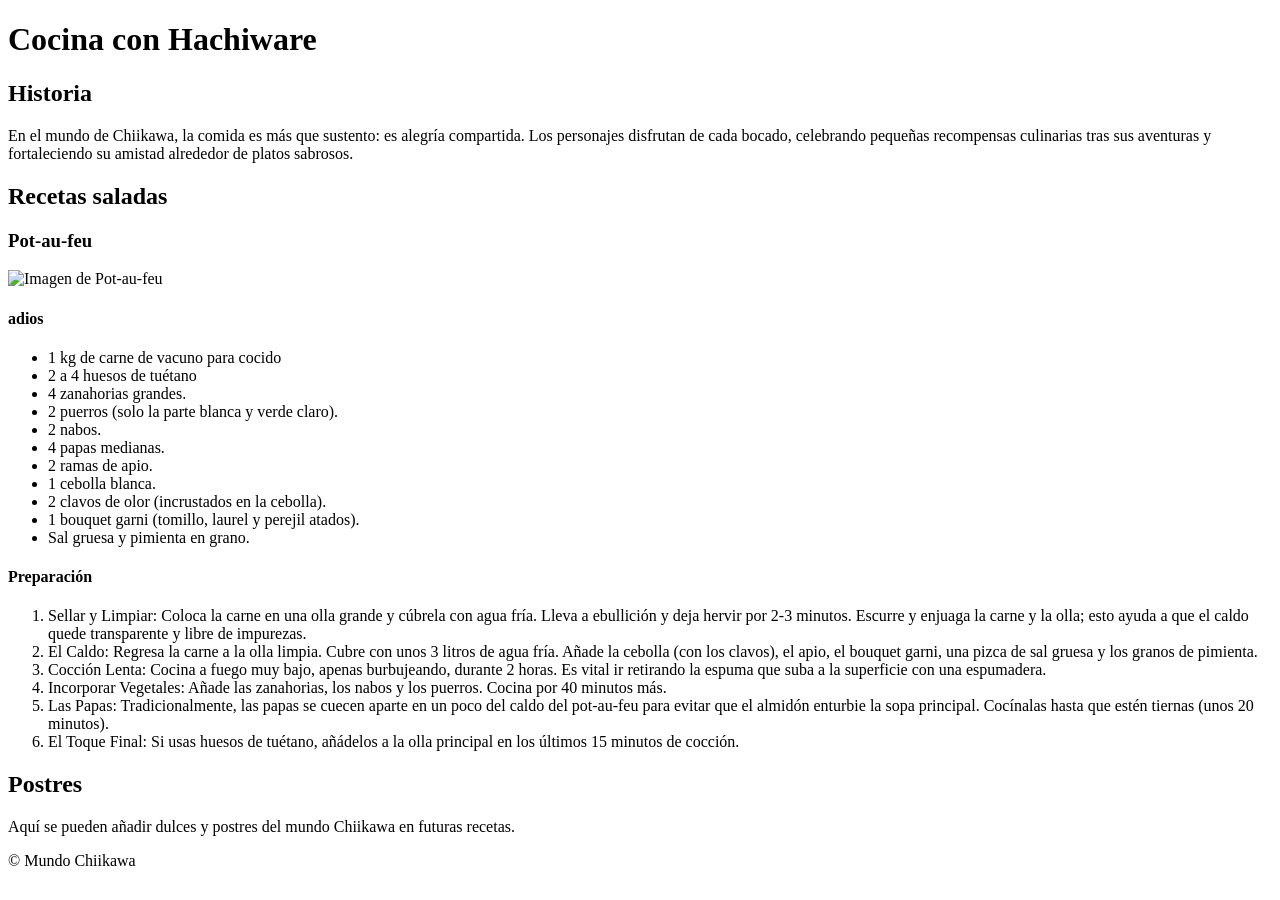
==== chiikawa.html @ c02bfe23 "actualizacion_titulo" ====
<!DOCTYPE html>
<html lang="es">
<head>
  <meta charset="utf-8">
  <meta name="viewport" content="width=device-width, initial-scale=1">
  <title>Mundo Chiikawa</title>
  <link rel="icon" type="image/png" href="02hachiware.webp">
</head>
<body>

  <header>
    <h1>Cocina con Hachiware</h1>
  </header>

  <main>
    <section aria-labelledby="introduccion">
      <h2 id="introduccion">Historia</h2>
      <p>En el mundo de Chiikawa, la comida es más que sustento: es alegría compartida. Los personajes disfrutan de cada bocado, celebrando pequeñas recompensas culinarias tras sus aventuras y fortaleciendo su amistad alrededor de platos sabrosos.</p>
    </section>

    <section aria-labelledby="recetas-saladas">
      <h2 id="recetas-saladas">Recetas saladas</h2>

      <article>
        <h3>Pot-au-feu</h3>
        <img src="placeholder-pot-au-feu.jpg" alt="Imagen de Pot-au-feu">
        <aside>
          <h4>adios</h4>
          <ul>
            <li>1 kg de carne de vacuno para cocido</li>
            <li>2 a 4 huesos de tuétano</li>
            <li>4 zanahorias grandes.</li>
            <li>2 puerros (solo la parte blanca y verde claro).</li>
            <li>2 nabos.</li>
            <li>4 papas medianas.</li>
            <li>2 ramas de apio.</li>
            <li>1 cebolla blanca.</li>
            <li>2 clavos de olor (incrustados en la cebolla).</li>
            <li>1 bouquet garni (tomillo, laurel y perejil atados).</li>
            <li>Sal gruesa y pimienta en grano.</li>
          </ul>

          <h4>Preparación</h4>
          <ol>
            <li>Sellar y Limpiar: Coloca la carne en una olla grande y cúbrela con agua fría. Lleva a ebullición y deja hervir por 2-3 minutos. Escurre y enjuaga la carne y la olla; esto ayuda a que el caldo quede transparente y libre de impurezas.</li>
            <li>El Caldo: Regresa la carne a la olla limpia. Cubre con unos 3 litros de agua fría. Añade la cebolla (con los clavos), el apio, el bouquet garni, una pizca de sal gruesa y los granos de pimienta.</li>
            <li>Cocción Lenta: Cocina a fuego muy bajo, apenas burbujeando, durante 2 horas. Es vital ir retirando la espuma que suba a la superficie con una espumadera.</li>
            <li>Incorporar Vegetales: Añade las zanahorias, los nabos y los puerros. Cocina por 40 minutos más.</li>
            <li>Las Papas: Tradicionalmente, las papas se cuecen aparte en un poco del caldo del pot-au-feu para evitar que el almidón enturbie la sopa principal. Cocínalas hasta que estén tiernas (unos 20 minutos).</li>
            <li>El Toque Final: Si usas huesos de tuétano, añádelos a la olla principal en los últimos 15 minutos de cocción.</li>
          </ol>
        </aside>
      </article>

    </section>

    <section aria-labelledby="postres">
      <h2 id="postres">Postres</h2>
      <p>Aquí se pueden añadir dulces y postres del mundo Chiikawa en futuras recetas.</p>
    </section>

  </main>

  <footer>
    <p>© Mundo Chiikawa</p>
  </footer>

</body>
</html>
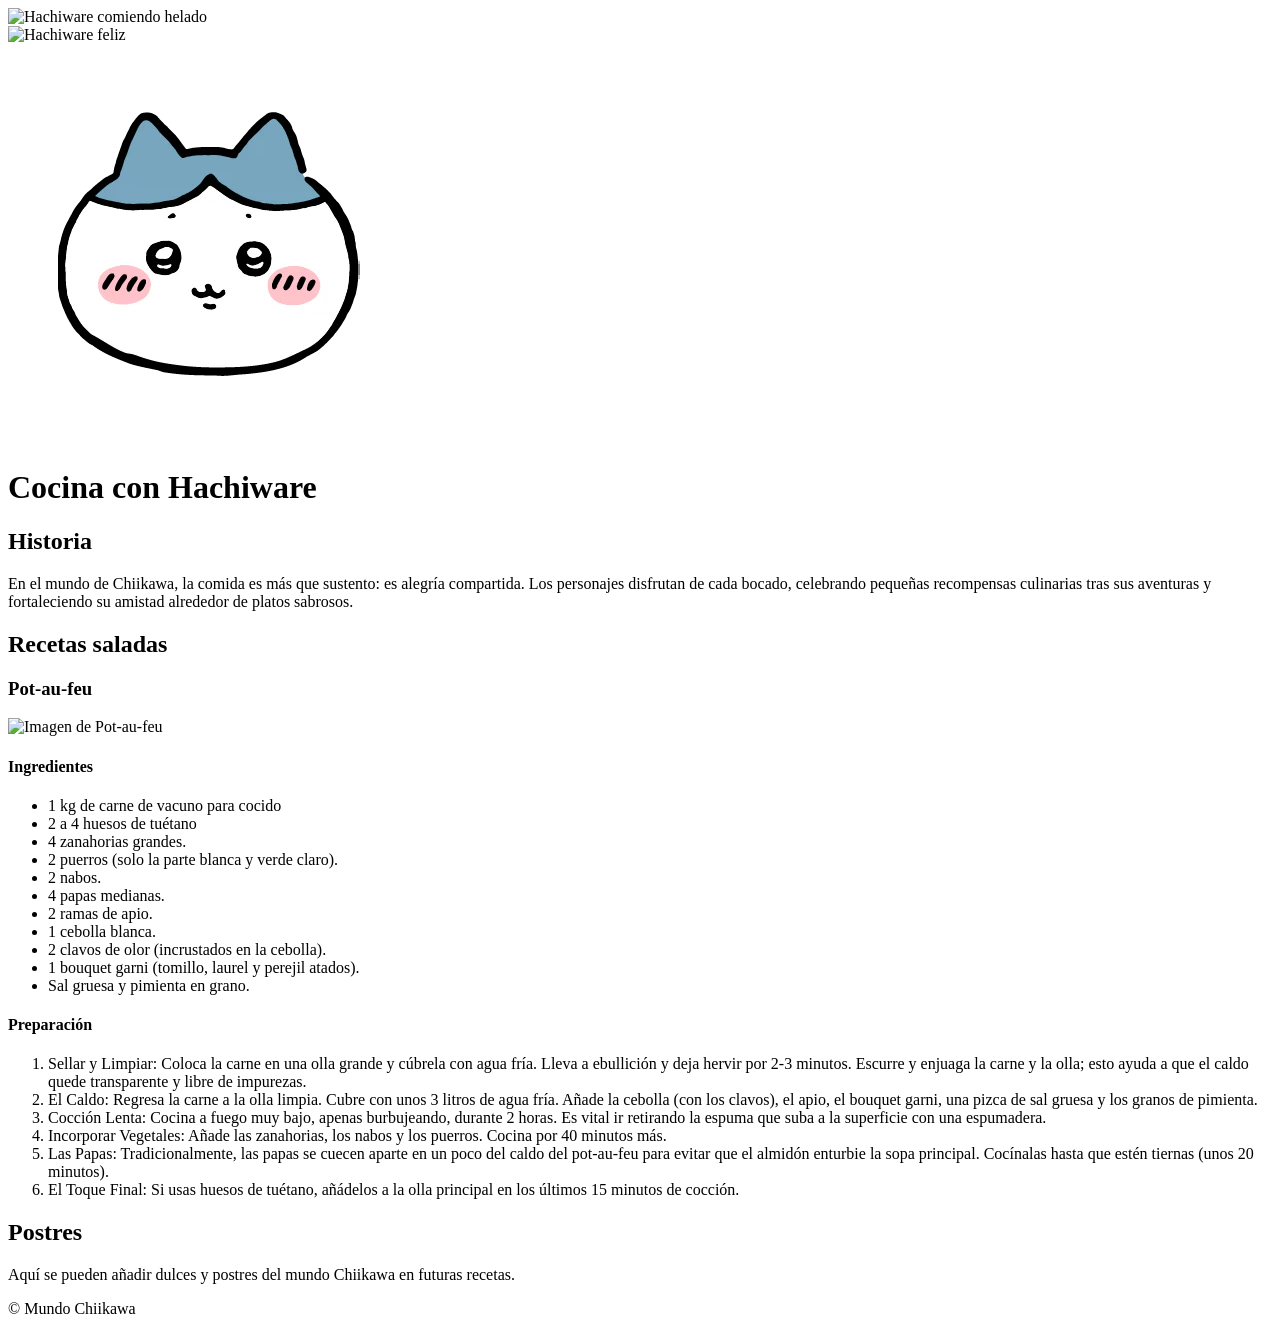
==== commit 15bdbd03: "diseño_01" ====
--- a/chiikawa.html
+++ b/chiikawa.html
@@ -7,7 +7,21 @@
   <link rel="icon" type="image/png" href="02hachiware.webp">
 </head>
 <body>
+  <div class="circulo-fondo circulo-1">
+    <img src="hachiware-helado.png" alt="Hachiware comiendo helado" class="hachiware-escondido">
+  </div>
+  
+  <div class="circulo-fondo circulo-2">
+    <img src="hachiware-feliz.png" alt="Hachiware feliz" class="hachiware-escondido">
+  </div>
+  
+  <div class="circulo-fondo circulo-3">
+    <img src="02hachiware.webp" alt="Hachiware normal" class="hachiware-escondido">
+  </div>
+  
+  <div class="circulo-fondo circulo-4"></div>
 
+  
   <header>
     <h1>Cocina con Hachiware</h1>
   </header>
@@ -25,7 +39,7 @@
         <h3>Pot-au-feu</h3>
         <img src="placeholder-pot-au-feu.jpg" alt="Imagen de Pot-au-feu">
         <aside>
-          <h4>adios</h4>
+          <h4>Ingredientes</h4>
           <ul>
             <li>1 kg de carne de vacuno para cocido</li>
             <li>2 a 4 huesos de tuétano</li>
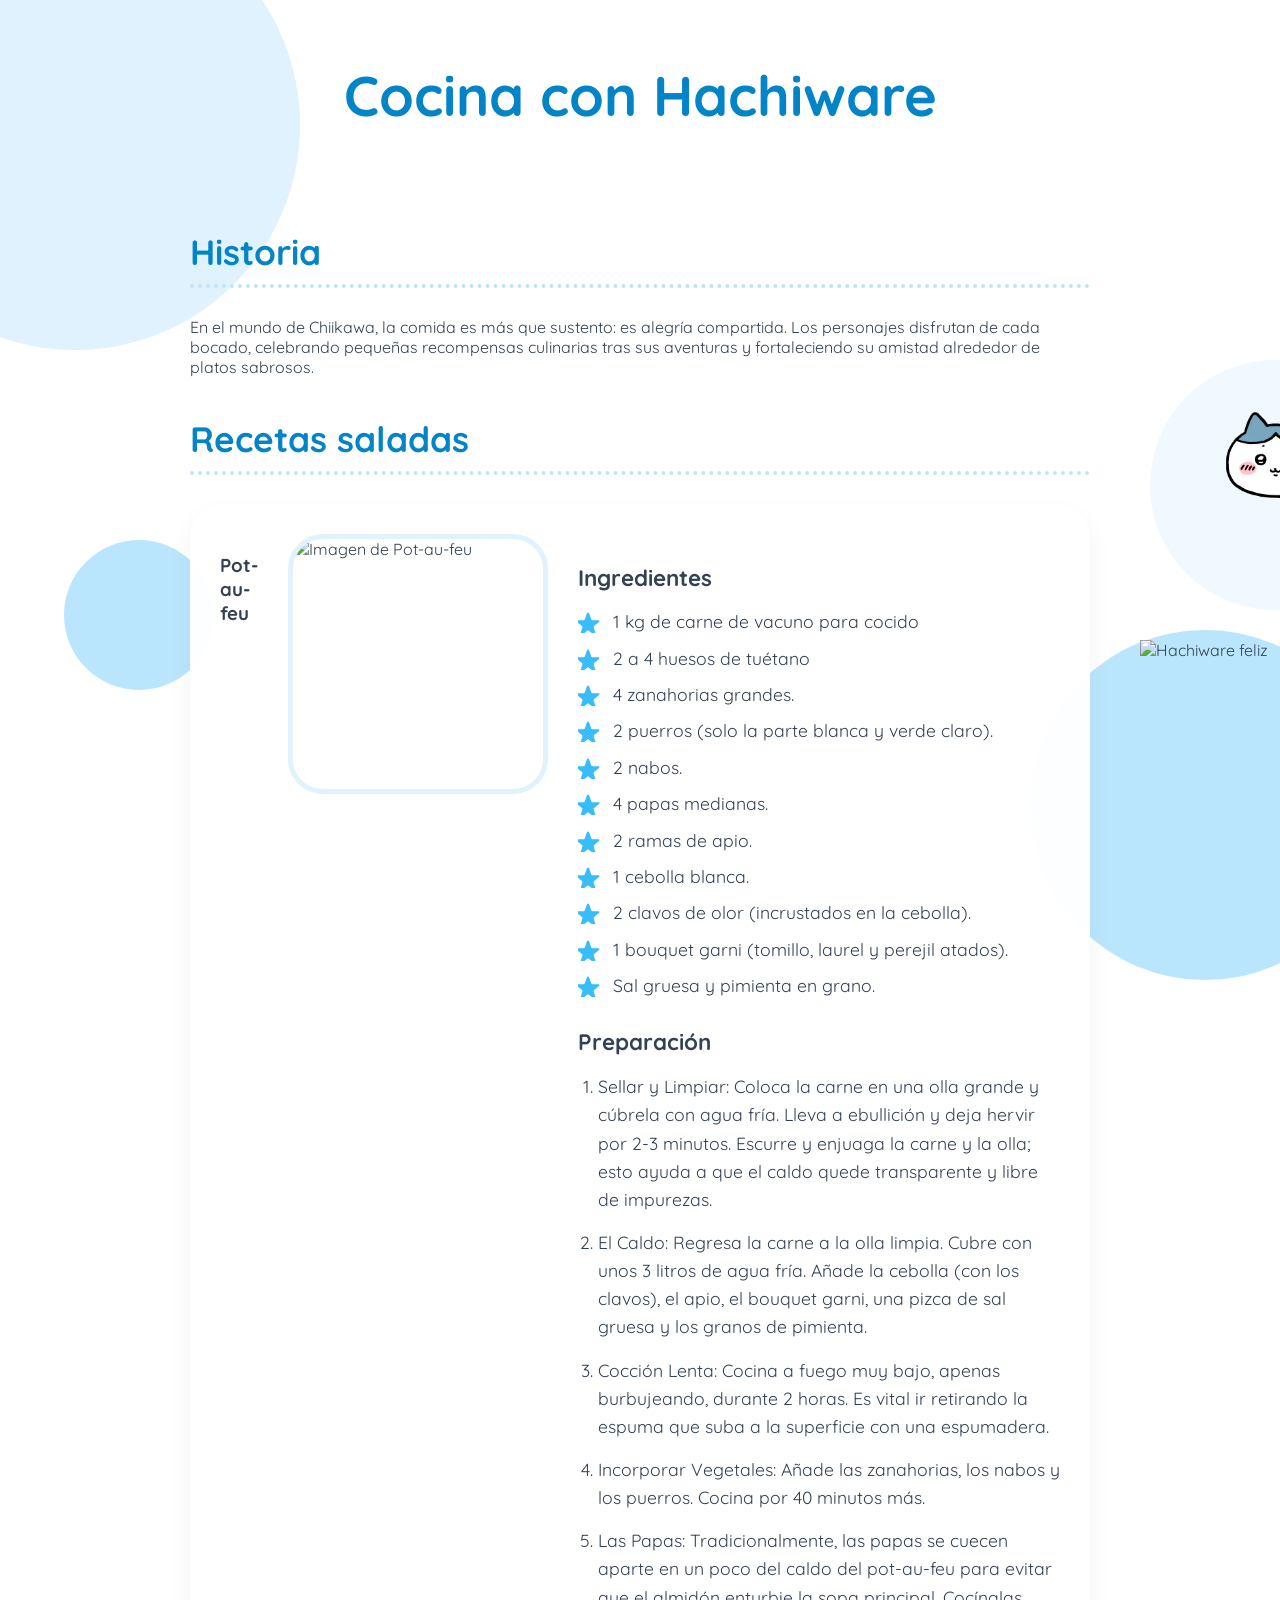
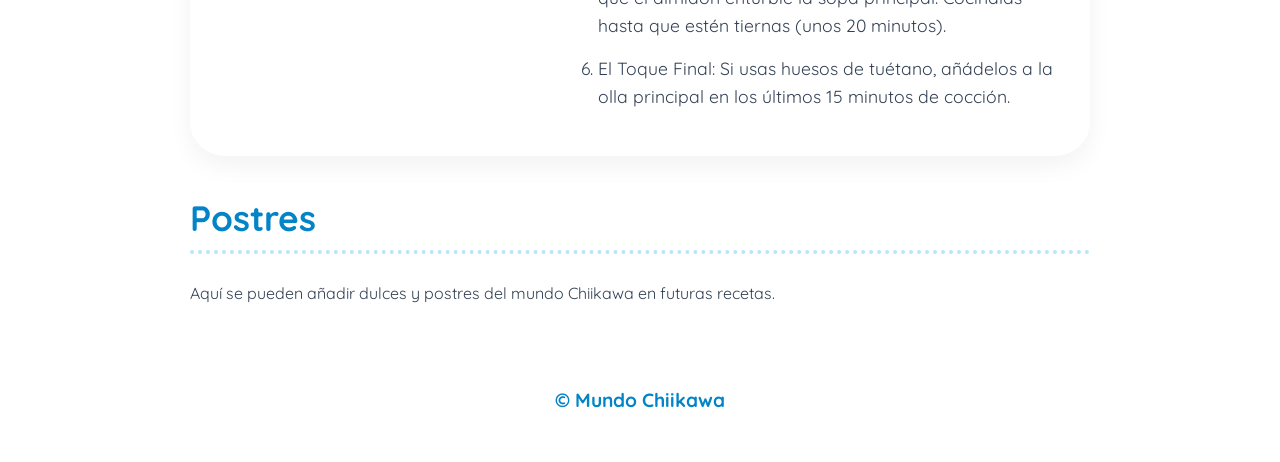
==== commit b06f2132: "ajuste_style_0" ====
--- a/chiikawa.html
+++ b/chiikawa.html
@@ -5,6 +5,8 @@
   <meta name="viewport" content="width=device-width, initial-scale=1">
   <title>Mundo Chiikawa</title>
   <link rel="icon" type="image/png" href="02hachiware.webp">
+  <link rel="stylesheet" href="style.css">
+
 </head>
 <body>
   <div class="circulo-fondo circulo-1">
--- a/style.css
+++ b/style.css
@@ -0,0 +1,211 @@
+/* =========================================
+   1. VARIABLES Y TIPOGRAFÍA TIERNA
+   ========================================= */
+/* Importamos Quicksand: una tipografía de bordes muy redondos y adorables */
+@import url('https://fonts.googleapis.com/css2?family=Quicksand:wght@500;700&display=swap');
+
+:root {
+  --fondo-blanco: #ffffff;
+  --celeste-muy-claro: #F0F9FF;
+  --celeste-claro: #E0F2FE;
+  --celeste-medio: #BAE6FD;
+  --azul-texto: #0284C7;
+  --texto-oscuro: #334155;
+}
+
+body {
+  font-family: 'Quicksand', sans-serif;
+  background-color: var(--fondo-blanco);
+  color: var(--texto-oscuro);
+  margin: 0;
+  padding: 0;
+  overflow-x: hidden;
+  position: relative;
+}
+
+/* =========================================
+   2. CÍRCULOS DE FONDO
+   ========================================= */
+.circulo-fondo {
+  position: fixed;
+  border-radius: 50%;
+  z-index: -1;
+}
+
+/* 4 Círculos de diferentes tamaños */
+.circulo-1 {
+  width: 450px;
+  height: 450px;
+  background-color: var(--celeste-claro);
+  top: -100px;
+  left: -150px;
+}
+
+.circulo-2 {
+  width: 350px;
+  height: 350px;
+  background-color: var(--celeste-medio);
+  bottom: -80px;
+  right: -100px;
+}
+
+.circulo-3 {
+  width: 250px;
+  height: 250px;
+  background-color: var(--celeste-muy-claro);
+  top: 40%;
+  right: -120px;
+}
+
+.circulo-4 {
+  width: 150px;
+  height: 150px;
+  background-color: var(--celeste-medio);
+  top: 60%;
+  left: 5%;
+}
+
+/* =========================================
+   3. ANIMACIÓN DE HACHIWARE
+   ========================================= */
+.hachiware-escondido {
+  position: absolute;
+  width: 130px;
+  top: 30px; /* Escondido dentro del círculo */
+  left: 50%;
+  transform: translateX(-50%);
+  transition: transform 0.4s cubic-bezier(0.175, 0.885, 0.32, 1.275);
+}
+
+/* Al pasar el mouse, Hachiware se asoma hacia arriba y se balancea un poco */
+.circulo-fondo:hover .hachiware-escondido {
+  transform: translate(-50%, -70px) rotate(8deg);
+}
+
+/* Ajuste específico para que el Hachiware del círculo inferior derecho se asome correctamente */
+.circulo-2 .hachiware-escondido {
+  top: 10px;
+}
+.circulo-2:hover .hachiware-escondido {
+  transform: translate(-60%, -50px) rotate(-10deg);
+}
+
+/* =========================================
+   4. ESTRUCTURA PRINCIPAL
+   ========================================= */
+main, header, footer {
+  max-width: 900px;
+  margin: 0 auto;
+  padding: 20px;
+  position: relative;
+  z-index: 1; /* Para que el texto quede por encima de los círculos */
+}
+
+header h1 {
+  text-align: center;
+  font-size: 3.5rem;
+  color: var(--azul-texto);
+  margin-bottom: 20px;
+  margin-top: 40px;
+}
+
+h2 {
+  color: var(--azul-texto);
+  font-size: 2.2rem;
+  border-bottom: 4px dotted var(--celeste-medio);
+  padding-bottom: 10px;
+  margin-top: 40px;
+}
+
+/* =========================================
+   5. DISEÑO DE RECETAS (FLEXBOX)
+   ========================================= */
+article {
+  display: flex;
+  flex-direction: row; /* Imagen a la izquierda por defecto */
+  gap: 30px;
+  background-color: rgba(255, 255, 255, 0.95);
+  padding: 30px;
+  border-radius: 35px; /* Bordes muy redondeados */
+  box-shadow: 0 10px 25px rgba(0, 0, 0, 0.05);
+  margin-bottom: 40px;
+  align-items: flex-start; /* Mantiene la imagen en la parte superior */
+}
+
+/* Para alternar la posición de la imagen de forma automática (izquierda/derecha) */
+article:nth-of-type(even) {
+  flex-direction: row-reverse; /* Imagen a la derecha en recetas pares */
+}
+
+/* Imagen cuadrada y con bordes redondeados */
+article img {
+  width: 250px;
+  height: 250px;
+  object-fit: cover;
+  border-radius: 35px;
+  flex-shrink: 0;
+  border: 5px solid var(--celeste-claro);
+}
+
+aside {
+  flex-grow: 1;
+}
+
+aside h3 {
+  font-size: 1.8rem;
+  color: var(--azul-texto);
+  margin-top: 0;
+}
+
+aside h4 {
+  font-size: 1.4rem;
+  color: var(--texto-oscuro);
+  margin-bottom: 15px;
+}
+
+/* =========================================
+   6. LISTAS Y ESTRELLA DE PUNTAS REDONDAS
+   ========================================= */
+ul {
+  list-style: none;
+  padding-left: 0;
+}
+
+ul li {
+  position: relative;
+  padding-left: 35px;
+  margin-bottom: 10px;
+  font-size: 1.1rem;
+  line-height: 1.5;
+}
+
+/* Creación de la estrella de puntas redondas utilizando un vector (SVG) */
+ul li::before {
+  content: "";
+  position: absolute;
+  left: 0;
+  top: 3px;
+  width: 22px;
+  height: 22px;
+  background-image: url("data:image/svg+xml,%3Csvg xmlns='http://www.w3.org/2000/svg' viewBox='0 0 24 24' fill='%2338BDF8'%3E%3Cpath d='M12 2.3l2.4 6.7c.2.6.7 1 1.3 1h6.6c1.1 0 1.5 1.4.6 2.1l-5.3 4.2c-.5.4-.7 1-.5 1.6l2 6.5c.3 1.1-1 2-1.9 1.4l-5.4-4.3c-.5-.4-1.2-.4-1.7 0l-5.4 4.3c-.9.6-2.2-.3-1.9-1.4l2-6.5c.2-.6 0-1.2-.5-1.6l-5.3-4.2c-.9-.7-.5-2.1.6-2.1h6.6c.6 0 1.1-.4 1.3-1l2.4-6.7c.3-1 1.7-1 2 0z'/%3E%3C/svg%3E");
+  background-size: contain;
+  background-repeat: no-repeat;
+}
+
+ol {
+  padding-left: 20px;
+}
+
+ol li {
+  margin-bottom: 15px;
+  font-size: 1.1rem;
+  line-height: 1.6;
+}
+
+footer {
+  text-align: center;
+  padding: 30px;
+  color: var(--azul-texto);
+  font-weight: bold;
+  font-size: 1.2rem;
+}
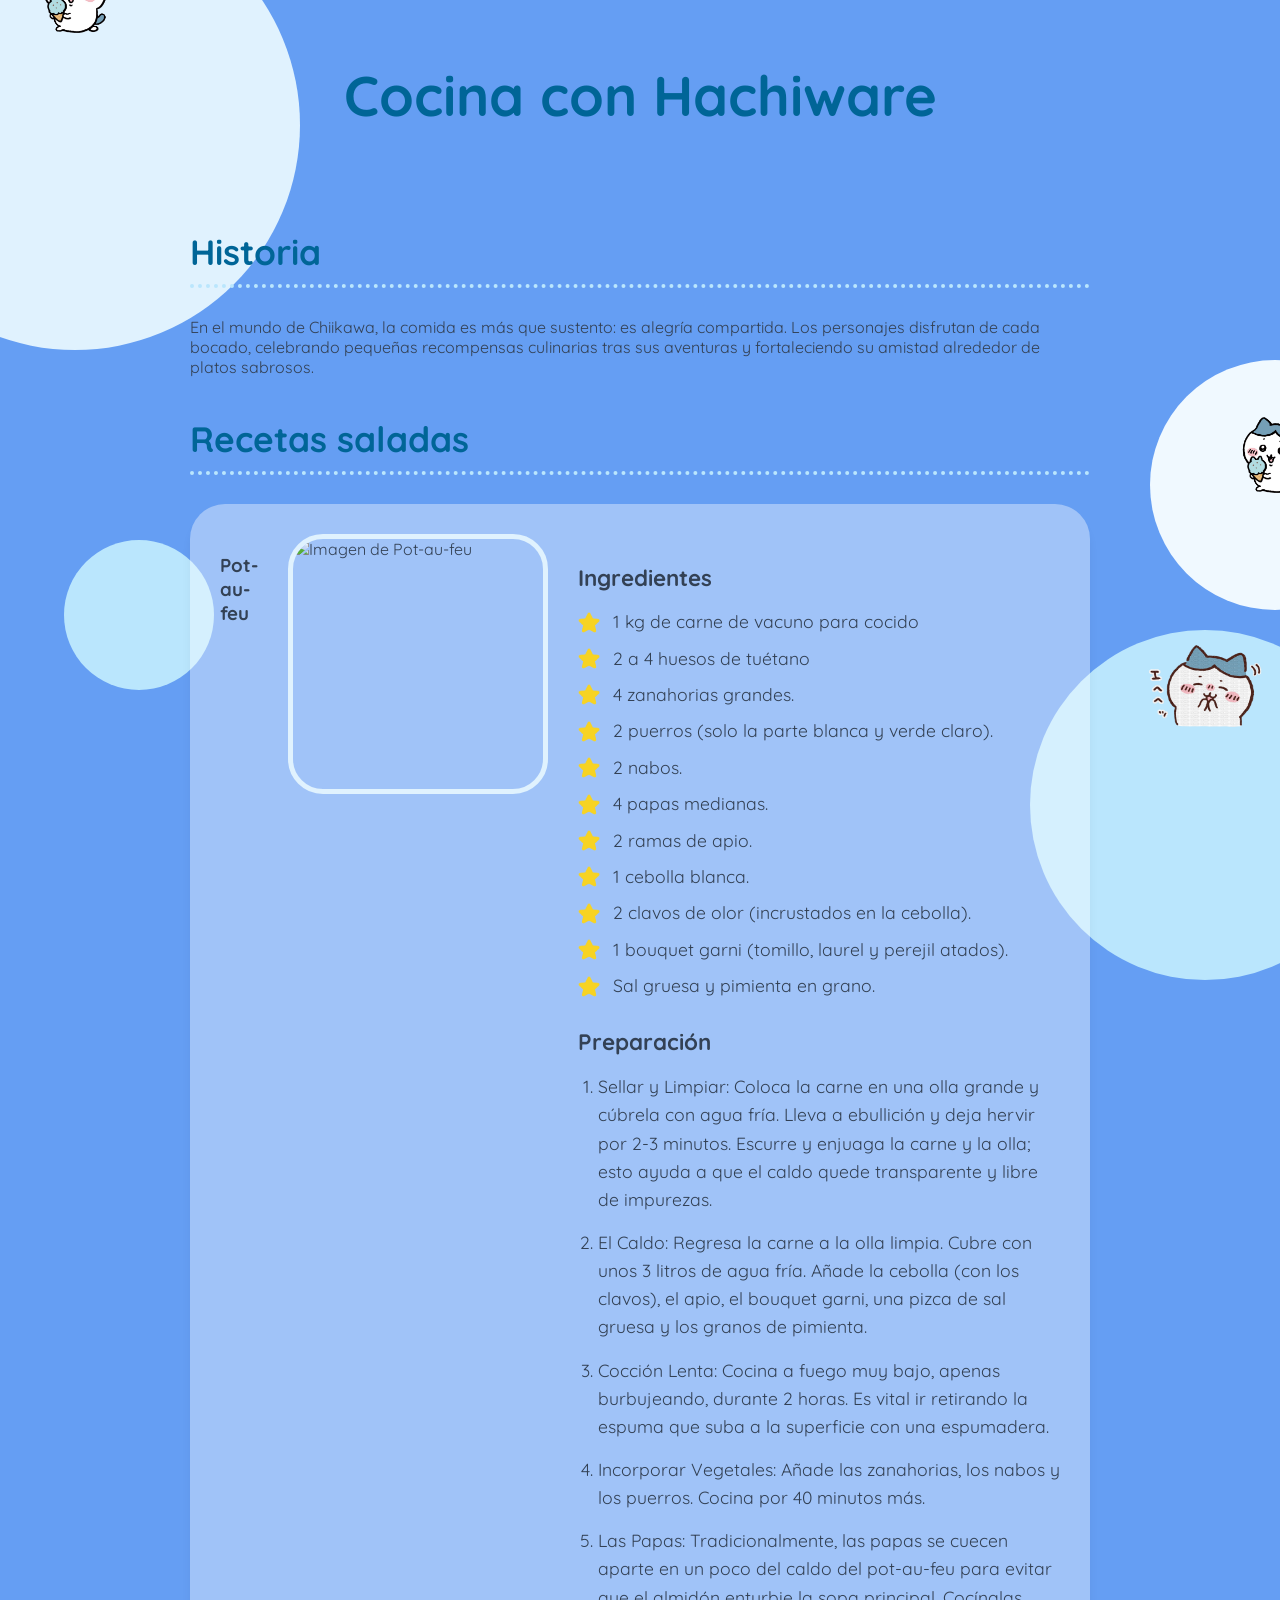
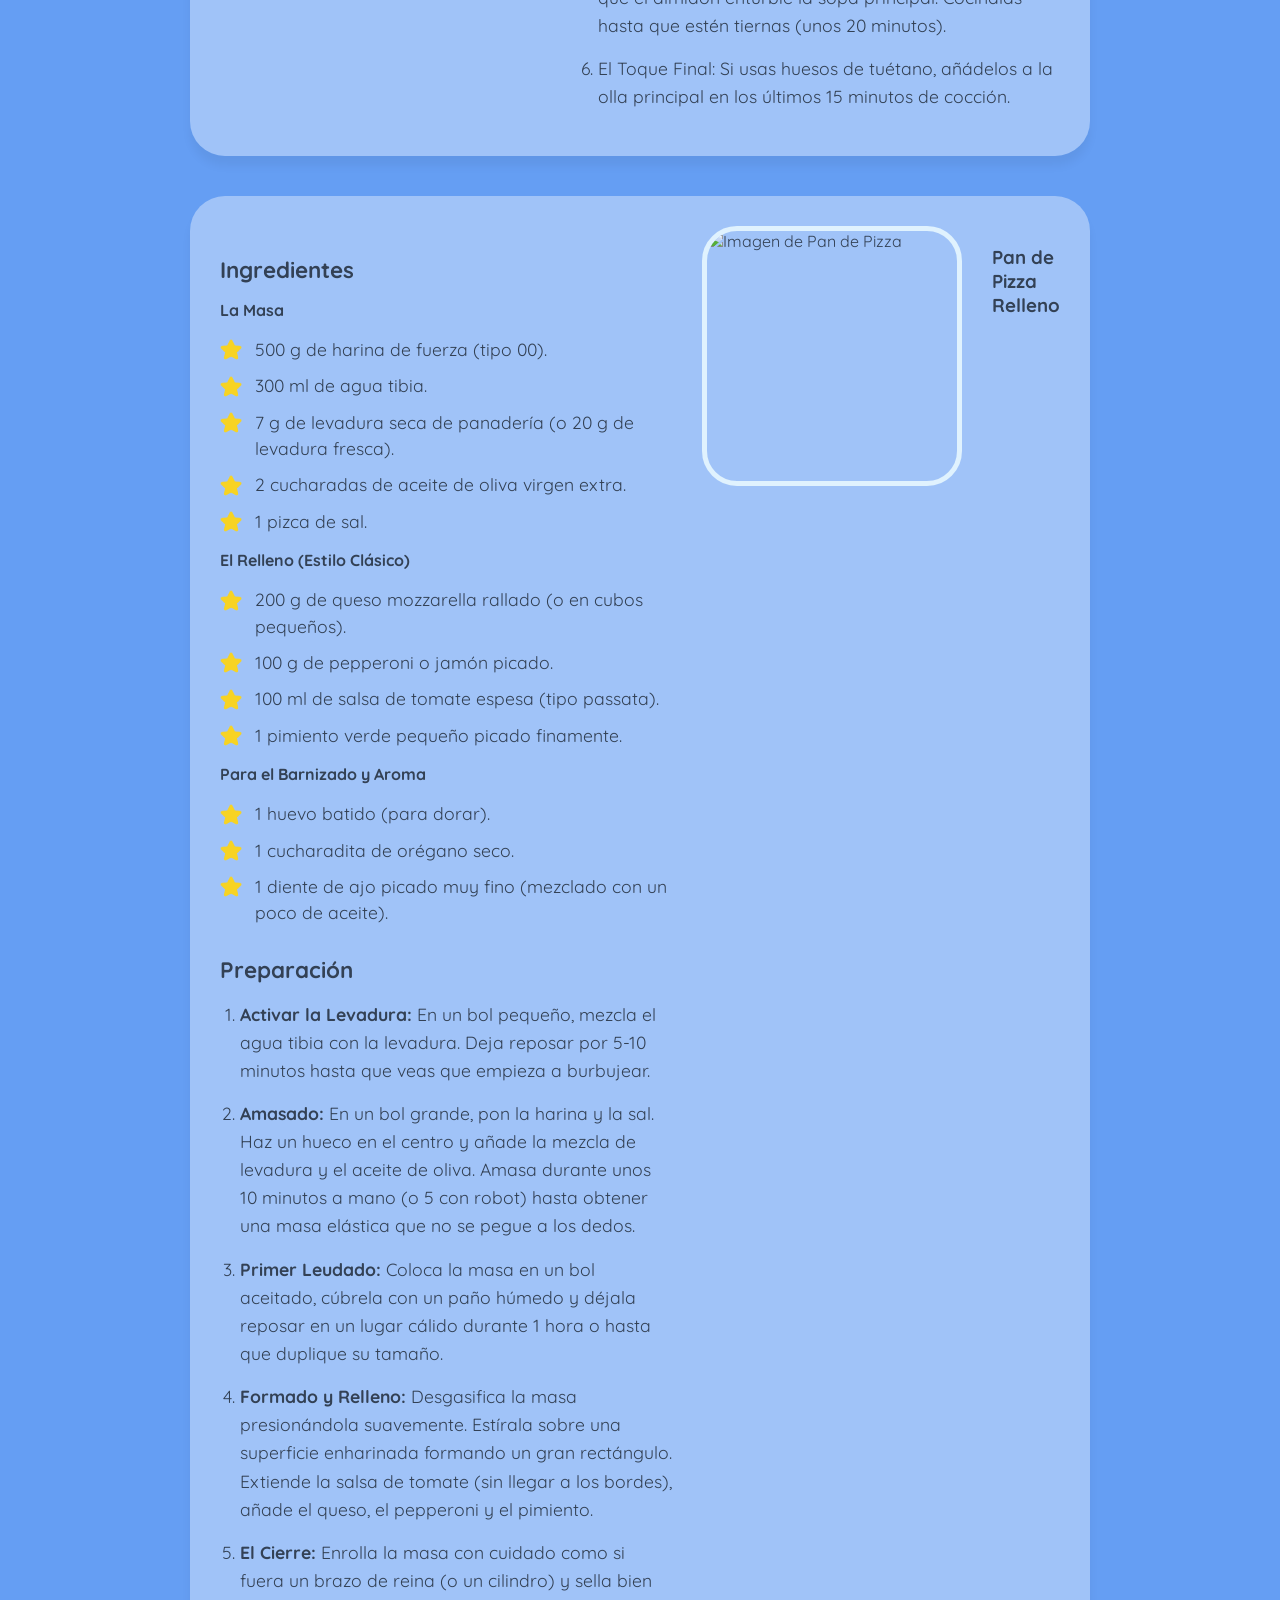
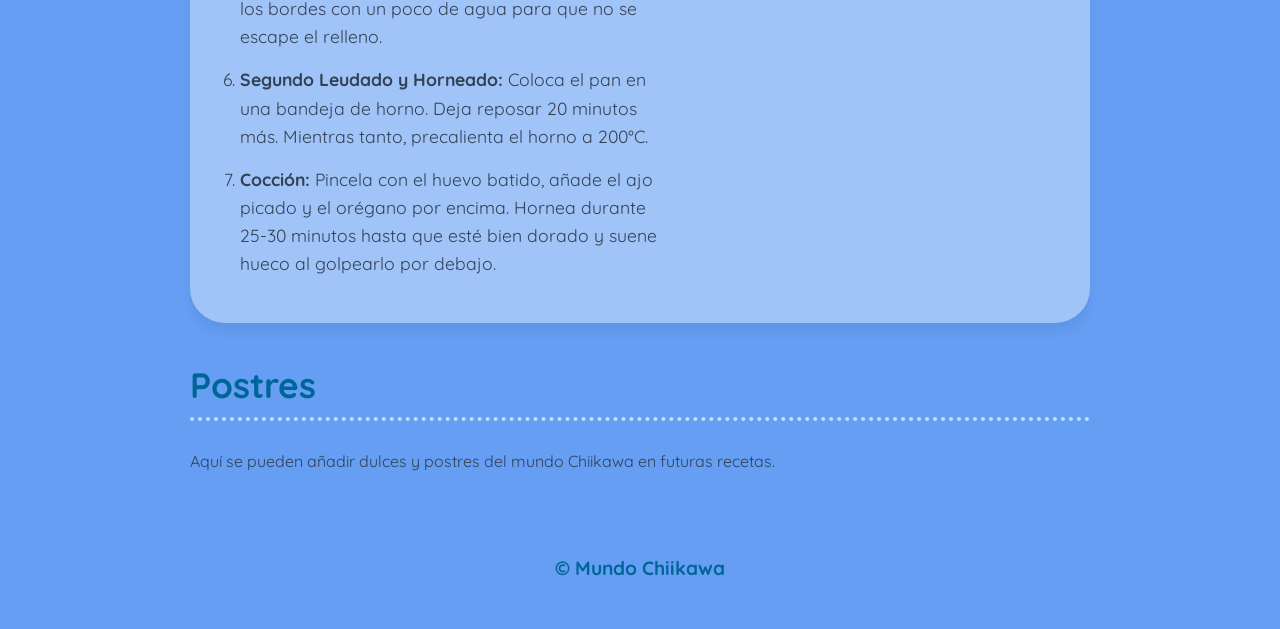
==== commit 0f9dc8ba: "actualizacion_01" ====
--- a/chiikawa.html
+++ b/chiikawa.html
@@ -10,15 +10,15 @@
 </head>
 <body>
   <div class="circulo-fondo circulo-1">
-    <img src="hachiware-helado.png" alt="Hachiware comiendo helado" class="hachiware-escondido">
+    <img src="images/hachiwarehelado.png" alt="Hachiware comiendo helado" class="hachiware-escondido">
   </div>
   
   <div class="circulo-fondo circulo-2">
-    <img src="hachiware-feliz.png" alt="Hachiware feliz" class="hachiware-escondido">
+    <img src="images/hachiwarefeliz.png" alt="Hachiware feliz" class="hachiware-escondido">
   </div>
   
   <div class="circulo-fondo circulo-3">
-    <img src="02hachiware.webp" alt="Hachiware normal" class="hachiware-escondido">
+    <img src="images/hachiwarehelado.png" alt="Hachiware normal" class="hachiware-escondido">
   </div>
   
   <div class="circulo-fondo circulo-4"></div>
@@ -39,7 +39,7 @@
 
       <article>
         <h3>Pot-au-feu</h3>
-        <img src="placeholder-pot-au-feu.jpg" alt="Imagen de Pot-au-feu">
+        <img src="images/cocinando.png" alt="Imagen de Pot-au-feu">
         <aside>
           <h4>Ingredientes</h4>
           <ul>
@@ -68,6 +68,50 @@
         </aside>
       </article>
 
+      <!------------------------------------------------------------------------------------------------------------------>
+      <article>
+        <h3>Pan de Pizza Relleno</h3>
+        <img src="images/pan.png" alt="Imagen de Pan de Pizza">
+        <aside>
+          <h4>Ingredientes</h4>
+          
+          <p><strong>La Masa</strong></p>
+          <ul>
+            <li>500 g de harina de fuerza (tipo 00).</li>
+            <li>300 ml de agua tibia.</li>
+            <li>7 g de levadura seca de panadería (o 20 g de levadura fresca).</li>
+            <li>2 cucharadas de aceite de oliva virgen extra.</li>
+            <li>1 pizca de sal.</li>
+          </ul>
+
+          <p><strong>El Relleno (Estilo Clásico)</strong></p>
+          <ul>
+            <li>200 g de queso mozzarella rallado (o en cubos pequeños).</li>
+            <li>100 g de pepperoni o jamón picado.</li>
+            <li>100 ml de salsa de tomate espesa (tipo passata).</li>
+            <li>1 pimiento verde pequeño picado finamente.</li>
+          </ul>
+
+          <p><strong>Para el Barnizado y Aroma</strong></p>
+          <ul>
+            <li>1 huevo batido (para dorar).</li>
+            <li>1 cucharadita de orégano seco.</li>
+            <li>1 diente de ajo picado muy fino (mezclado con un poco de aceite).</li>
+          </ul>
+
+          <h4>Preparación</h4>
+          <ol>
+            <li><strong>Activar la Levadura:</strong> En un bol pequeño, mezcla el agua tibia con la levadura. Deja reposar por 5-10 minutos hasta que veas que empieza a burbujear.</li>
+            <li><strong>Amasado:</strong> En un bol grande, pon la harina y la sal. Haz un hueco en el centro y añade la mezcla de levadura y el aceite de oliva. Amasa durante unos 10 minutos a mano (o 5 con robot) hasta obtener una masa elástica que no se pegue a los dedos.</li>
+            <li><strong>Primer Leudado:</strong> Coloca la masa en un bol aceitado, cúbrela con un paño húmedo y déjala reposar en un lugar cálido durante 1 hora o hasta que duplique su tamaño.</li>
+            <li><strong>Formado y Relleno:</strong> Desgasifica la masa presionándola suavemente. Estírala sobre una superficie enharinada formando un gran rectángulo. Extiende la salsa de tomate (sin llegar a los bordes), añade el queso, el pepperoni y el pimiento.</li>
+            <li><strong>El Cierre:</strong> Enrolla la masa con cuidado como si fuera un brazo de reina (o un cilindro) y sella bien los bordes con un poco de agua para que no se escape el relleno.</li>
+            <li><strong>Segundo Leudado y Horneado:</strong> Coloca el pan en una bandeja de horno. Deja reposar 20 minutos más. Mientras tanto, precalienta el horno a 200°C.</li>
+            <li><strong>Cocción:</strong> Pincela con el huevo batido, añade el ajo picado y el orégano por encima. Hornea durante 25-30 minutos hasta que esté bien dorado y suene hueco al golpearlo por debajo.</li>
+          </ol>
+        </aside>
+      </article>
+
     </section>
 
     <section aria-labelledby="postres">
--- a/style.css
+++ b/style.css
@@ -1,21 +1,18 @@
-/* =========================================
-   1. VARIABLES Y TIPOGRAFÍA TIERNA
-   ========================================= */
-/* Importamos Quicksand: una tipografía de bordes muy redondos y adorables */
+
 @import url('https://fonts.googleapis.com/css2?family=Quicksand:wght@500;700&display=swap');
 
 :root {
-  --fondo-blanco: #ffffff;
+  --fondo-azul: #659ef3;
   --celeste-muy-claro: #F0F9FF;
   --celeste-claro: #E0F2FE;
   --celeste-medio: #BAE6FD;
-  --azul-texto: #0284C7;
+  --azul-texto: #006597;
   --texto-oscuro: #334155;
 }
 
 body {
   font-family: 'Quicksand', sans-serif;
-  background-color: var(--fondo-blanco);
+  background-color: var(--fondo-azul);
   color: var(--texto-oscuro);
   margin: 0;
   padding: 0;
@@ -23,16 +20,14 @@
   position: relative;
 }
 
-/* =========================================
-   2. CÍRCULOS DE FONDO
-   ========================================= */
+
 .circulo-fondo {
   position: fixed;
   border-radius: 50%;
   z-index: -1;
 }
 
-/* 4 Círculos de diferentes tamaños */
+
 .circulo-1 {
   width: 450px;
   height: 450px;
@@ -124,10 +119,10 @@
   display: flex;
   flex-direction: row; /* Imagen a la izquierda por defecto */
   gap: 30px;
-  background-color: rgba(255, 255, 255, 0.95);
+  background-color: rgba(255, 255, 255, 0.39);
   padding: 30px;
   border-radius: 35px; /* Bordes muy redondeados */
-  box-shadow: 0 10px 25px rgba(0, 0, 0, 0.05);
+  box-shadow: 0 10px 10px rgba(0, 0, 0, 0.05);
   margin-bottom: 40px;
   align-items: flex-start; /* Mantiene la imagen en la parte superior */
 }
@@ -179,17 +174,18 @@
   line-height: 1.5;
 }
 
-/* Creación de la estrella de puntas redondas utilizando un vector (SVG) */
+/* Creación de viñeta con tu propia imagen */
 ul li::before {
   content: "";
   position: absolute;
   left: 0;
-  top: 3px;
-  width: 22px;
-  height: 22px;
-  background-image: url("data:image/svg+xml,%3Csvg xmlns='http://www.w3.org/2000/svg' viewBox='0 0 24 24' fill='%2338BDF8'%3E%3Cpath d='M12 2.3l2.4 6.7c.2.6.7 1 1.3 1h6.6c1.1 0 1.5 1.4.6 2.1l-5.3 4.2c-.5.4-.7 1-.5 1.6l2 6.5c.3 1.1-1 2-1.9 1.4l-5.4-4.3c-.5-.4-1.2-.4-1.7 0l-5.4 4.3c-.9.6-2.2-.3-1.9-1.4l2-6.5c.2-.6 0-1.2-.5-1.6l-5.3-4.2c-.9-.7-.5-2.1.6-2.1h6.6c.6 0 1.1-.4 1.3-1l2.4-6.7c.3-1 1.7-1 2 0z'/%3E%3C/svg%3E");
+  top: 3px; /* Puedes cambiar este número si la imagen queda muy arriba o abajo del texto */
+  width: 22px; /* Ancho de tu viñeta */
+  height: 22px; /* Alto de tu viñeta */
+  background-image: url("images/estrella.png"); /* ¡Aquí pones el nombre de tu imagen! */
   background-size: contain;
   background-repeat: no-repeat;
+  background-position: center; /* Asegura que la imagen quede centrada */
 }
 
 ol {
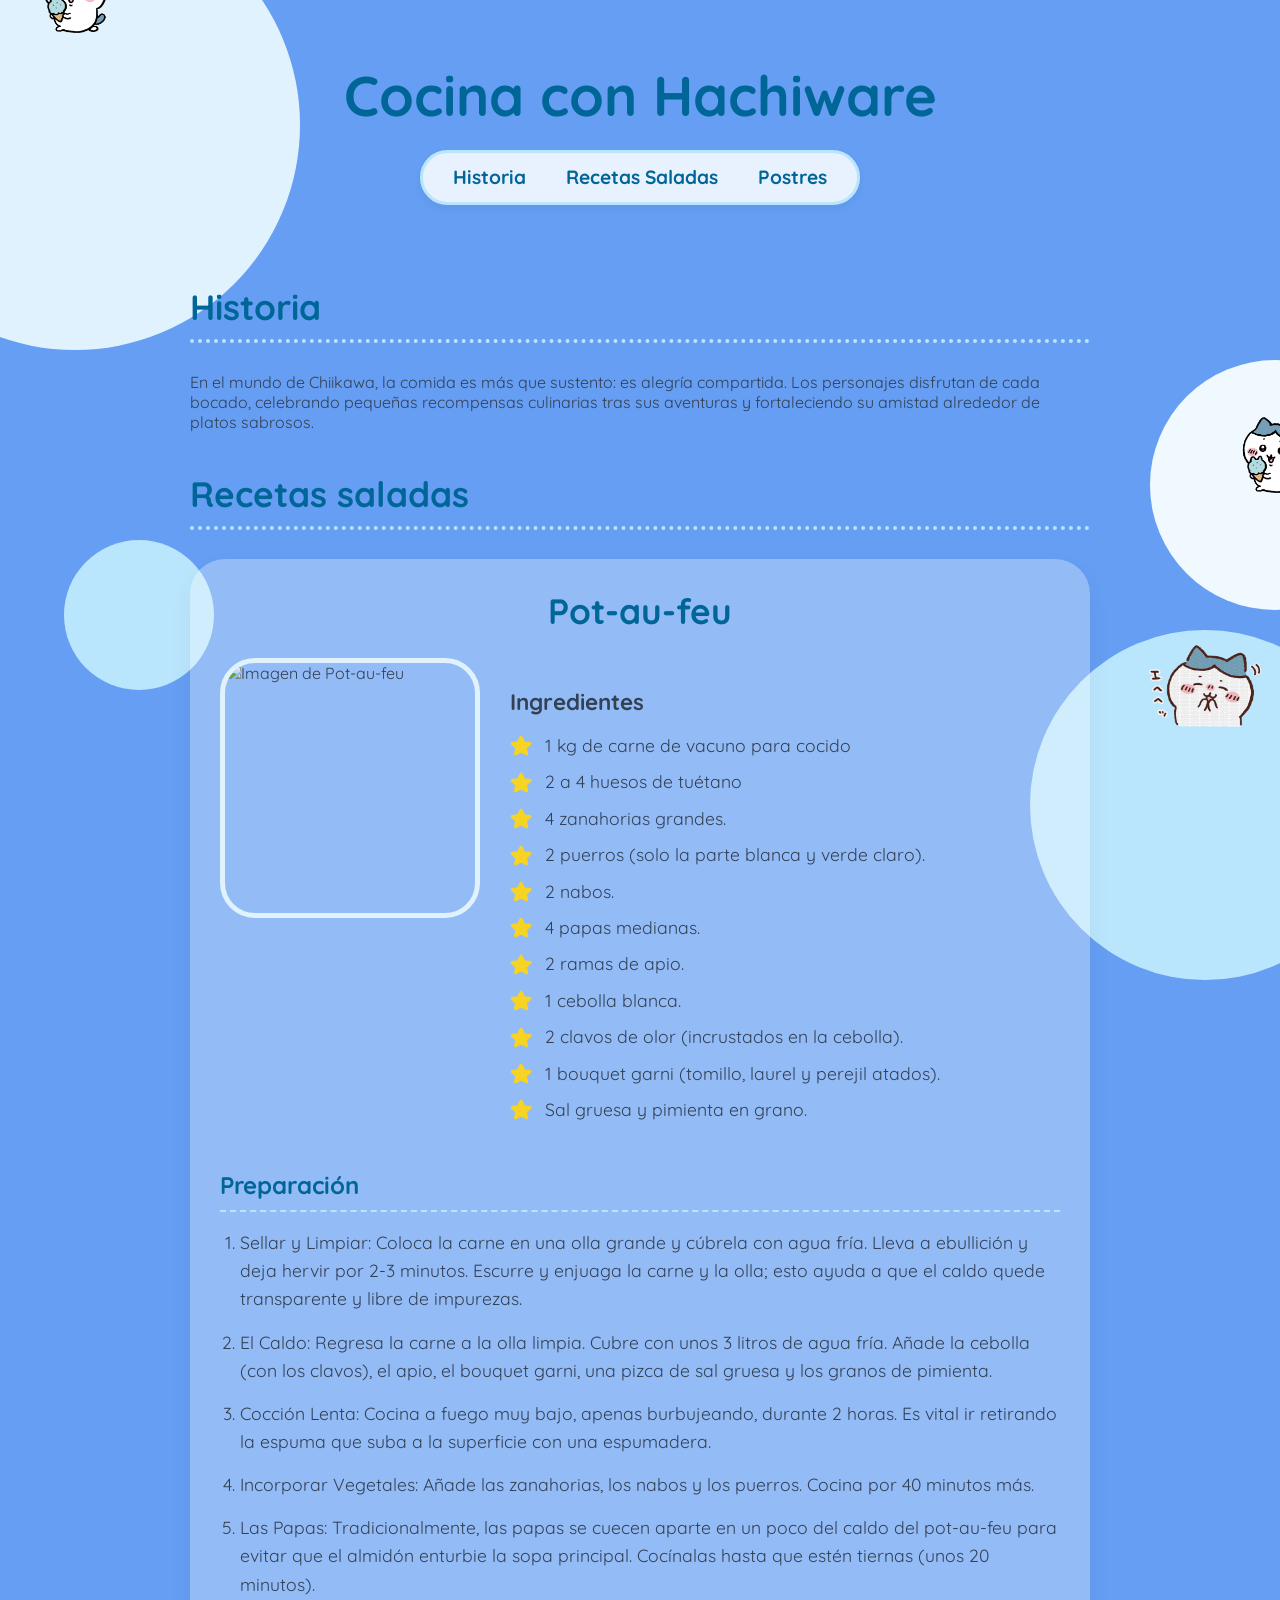
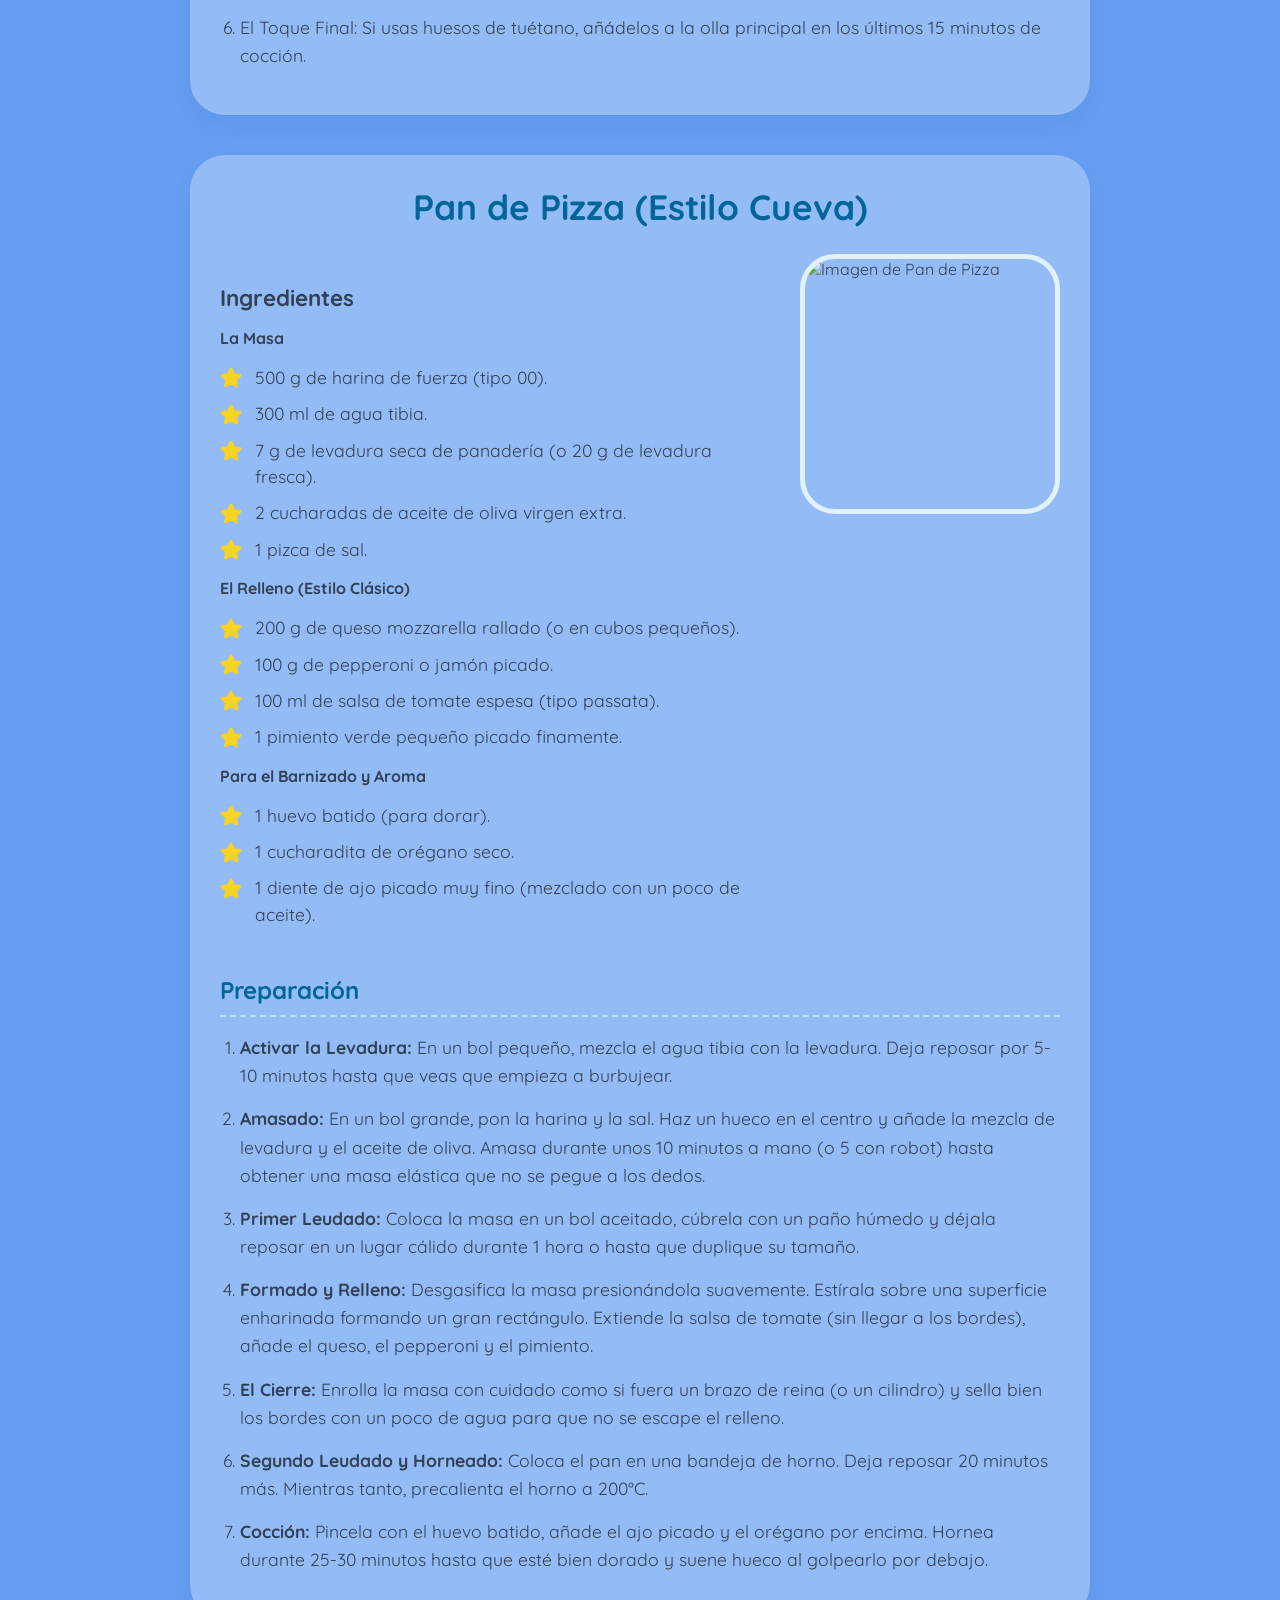
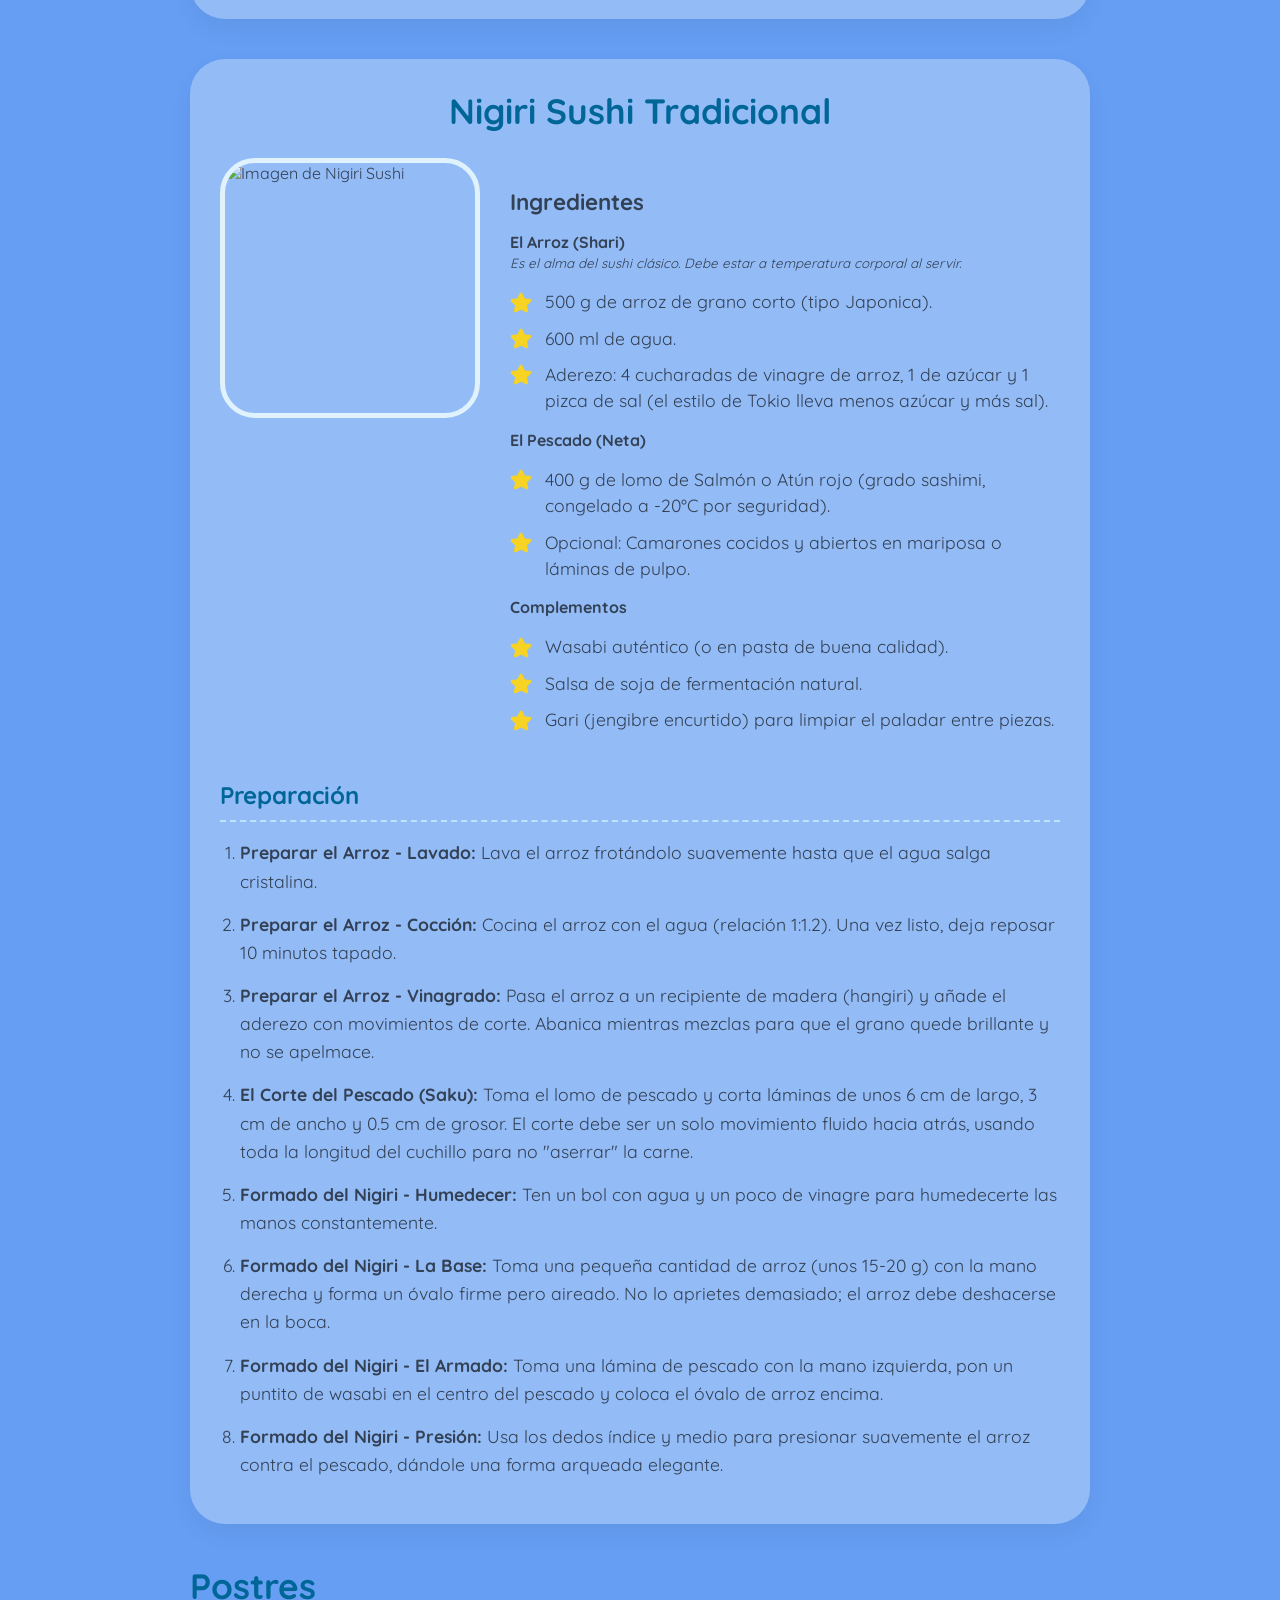
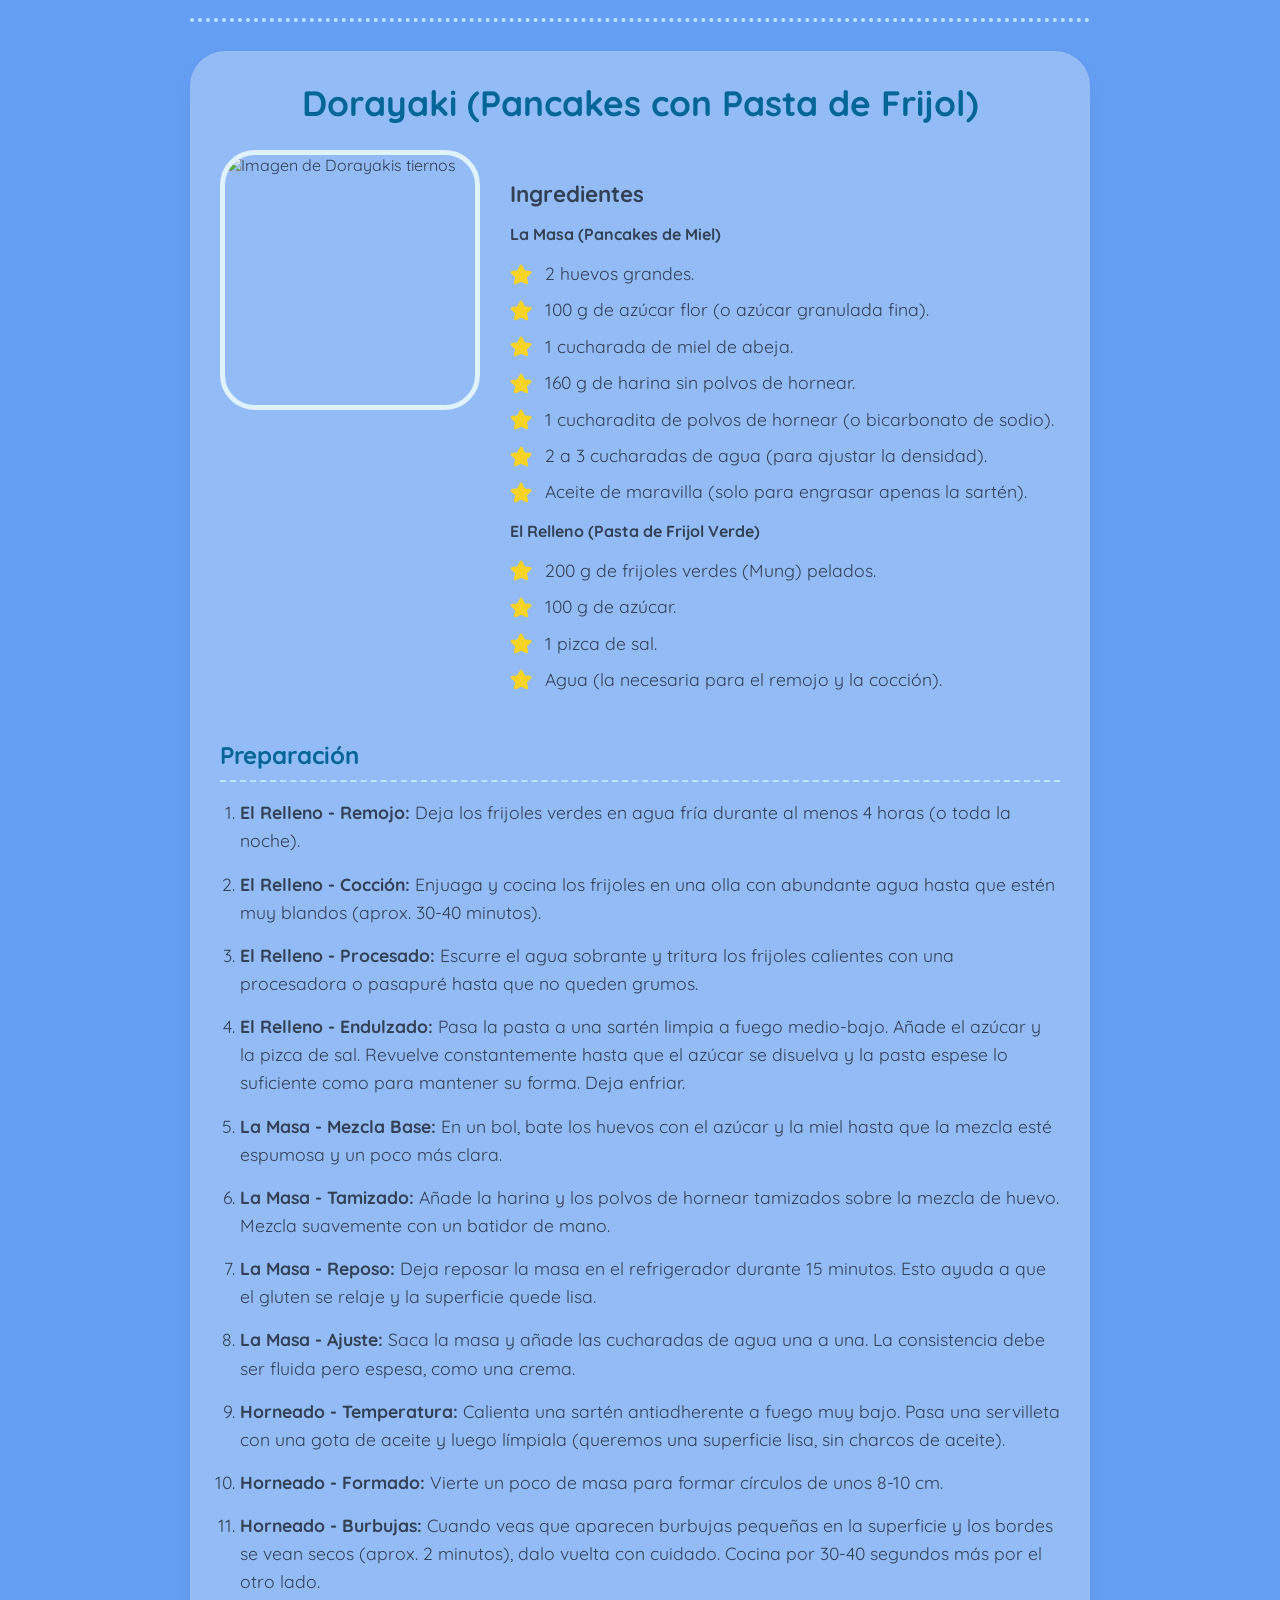
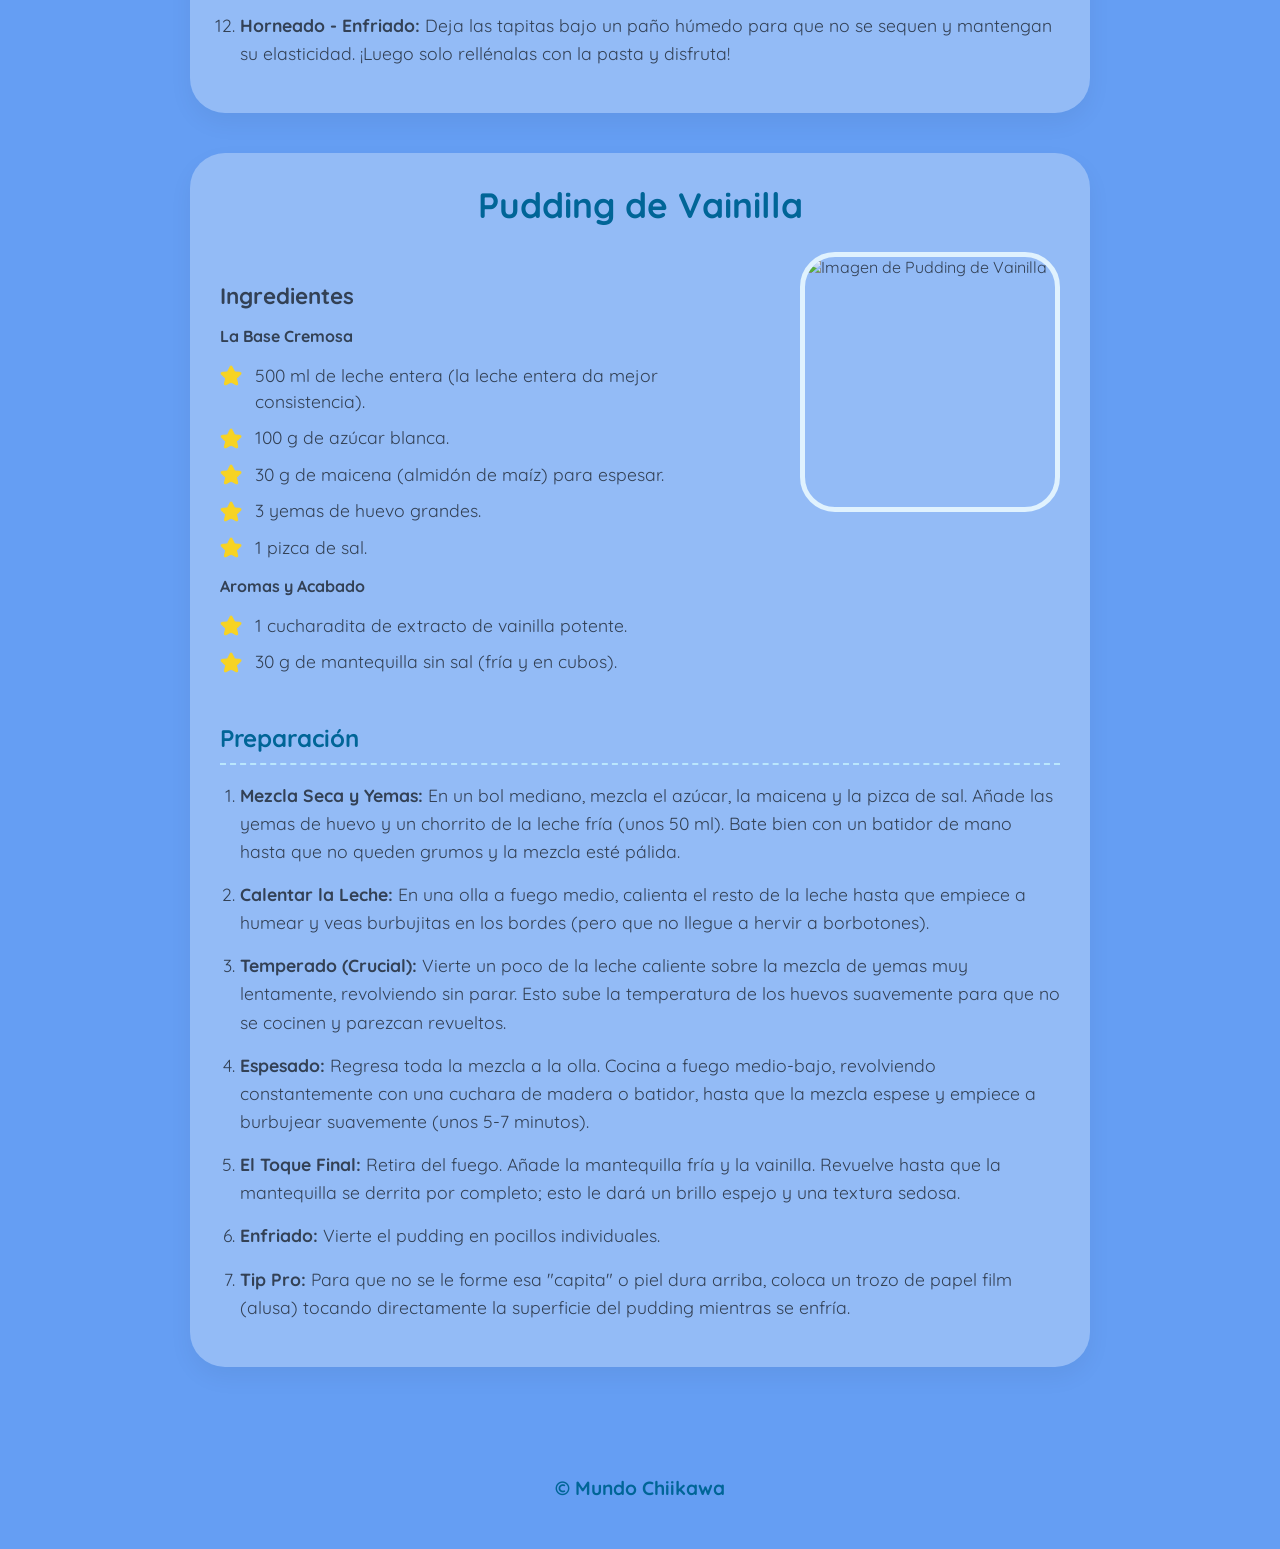
==== commit 781bc49a: "actualizacion_02" ====
--- a/chiikawa.html
+++ b/chiikawa.html
@@ -4,7 +4,7 @@
   <meta charset="utf-8">
   <meta name="viewport" content="width=device-width, initial-scale=1">
   <title>Mundo Chiikawa</title>
-  <link rel="icon" type="image/png" href="02hachiware.webp">
+  <link rel="icon" type="image/png" href="images/iconhachiware.webp">
   <link rel="stylesheet" href="style.css">
 
 </head>
@@ -24,8 +24,16 @@
   <div class="circulo-fondo circulo-4"></div>
 
   
-  <header>
+  <header style="text-align: center;">
     <h1>Cocina con Hachiware</h1>
+    
+    <nav class="menu-principal">
+      <ul>
+        <li><a href="#introduccion">Historia</a></li>
+        <li><a href="#recetas-saladas">Recetas Saladas</a></li>
+        <li><a href="#postres">Postres</a></li>
+      </ul>
+    </nav>
   </header>
 
   <main>
@@ -39,7 +47,8 @@
 
       <article>
         <h3>Pot-au-feu</h3>
-        <img src="images/cocinando.png" alt="Imagen de Pot-au-feu">
+        <div class="cuerpo-receta">
+          <img src="images/cocinando.png" alt="Imagen de Pot-au-feu">
         <aside>
           <h4>Ingredientes</h4>
           <ul>
@@ -55,6 +64,8 @@
             <li>1 bouquet garni (tomillo, laurel y perejil atados).</li>
             <li>Sal gruesa y pimienta en grano.</li>
           </ul>
+        </aside>
+        </div> <div class="preparacion-receta">
 
           <h4>Preparación</h4>
           <ol>
@@ -65,40 +76,42 @@
             <li>Las Papas: Tradicionalmente, las papas se cuecen aparte en un poco del caldo del pot-au-feu para evitar que el almidón enturbie la sopa principal. Cocínalas hasta que estén tiernas (unos 20 minutos).</li>
             <li>El Toque Final: Si usas huesos de tuétano, añádelos a la olla principal en los últimos 15 minutos de cocción.</li>
           </ol>
-        </aside>
-      </article>
+      </div> </article>
 
       <!------------------------------------------------------------------------------------------------------------------>
       <article>
-        <h3>Pan de Pizza Relleno</h3>
-        <img src="images/pan.png" alt="Imagen de Pan de Pizza">
-        <aside>
-          <h4>Ingredientes</h4>
-          
-          <p><strong>La Masa</strong></p>
-          <ul>
-            <li>500 g de harina de fuerza (tipo 00).</li>
-            <li>300 ml de agua tibia.</li>
-            <li>7 g de levadura seca de panadería (o 20 g de levadura fresca).</li>
-            <li>2 cucharadas de aceite de oliva virgen extra.</li>
-            <li>1 pizca de sal.</li>
-          </ul>
-
-          <p><strong>El Relleno (Estilo Clásico)</strong></p>
-          <ul>
-            <li>200 g de queso mozzarella rallado (o en cubos pequeños).</li>
-            <li>100 g de pepperoni o jamón picado.</li>
-            <li>100 ml de salsa de tomate espesa (tipo passata).</li>
-            <li>1 pimiento verde pequeño picado finamente.</li>
-          </ul>
-
-          <p><strong>Para el Barnizado y Aroma</strong></p>
-          <ul>
-            <li>1 huevo batido (para dorar).</li>
-            <li>1 cucharadita de orégano seco.</li>
-            <li>1 diente de ajo picado muy fino (mezclado con un poco de aceite).</li>
-          </ul>
-
+        <h3>Pan de Pizza (Estilo Cueva)</h3>
+        
+        <div class="cuerpo-receta">
+          <img src="images/pan.png" alt="Imagen de Pan de Pizza">
+          <aside>
+            <h4>Ingredientes</h4>
+            
+            <p><strong>La Masa</strong></p>
+            <ul>
+              <li>500 g de harina de fuerza (tipo 00).</li>
+              <li>300 ml de agua tibia.</li>
+              <li>7 g de levadura seca de panadería (o 20 g de levadura fresca).</li>
+              <li>2 cucharadas de aceite de oliva virgen extra.</li>
+              <li>1 pizca de sal.</li>
+            </ul>
+
+            <p><strong>El Relleno (Estilo Clásico)</strong></p>
+            <ul>
+              <li>200 g de queso mozzarella rallado (o en cubos pequeños).</li>
+              <li>100 g de pepperoni o jamón picado.</li>
+              <li>100 ml de salsa de tomate espesa (tipo passata).</li>
+              <li>1 pimiento verde pequeño picado finamente.</li>
+            </ul>
+
+            <p><strong>Para el Barnizado y Aroma</strong></p>
+            <ul>
+              <li>1 huevo batido (para dorar).</li>
+              <li>1 cucharadita de orégano seco.</li>
+              <li>1 diente de ajo picado muy fino (mezclado con un poco de aceite).</li>
+            </ul>
+          </aside>
+        </div> <div class="preparacion-receta">
           <h4>Preparación</h4>
           <ol>
             <li><strong>Activar la Levadura:</strong> En un bol pequeño, mezcla el agua tibia con la levadura. Deja reposar por 5-10 minutos hasta que veas que empieza a burbujear.</li>
@@ -109,14 +122,143 @@
             <li><strong>Segundo Leudado y Horneado:</strong> Coloca el pan en una bandeja de horno. Deja reposar 20 minutos más. Mientras tanto, precalienta el horno a 200°C.</li>
             <li><strong>Cocción:</strong> Pincela con el huevo batido, añade el ajo picado y el orégano por encima. Hornea durante 25-30 minutos hasta que esté bien dorado y suene hueco al golpearlo por debajo.</li>
           </ol>
-        </aside>
-      </article>
+        </div> </article>
+<!------------------------------------------------------------------------------------------------------------------->
+<article>
+        <h3>Nigiri Sushi Tradicional</h3>
+        
+        <div class="cuerpo-receta">
+          <img src="images/sushi.png" alt="Imagen de Nigiri Sushi">
+          <aside>
+            <h4>Ingredientes</h4>
+            
+            <p><strong>El Arroz (Shari)</strong><br>
+            <small><em>Es el alma del sushi clásico. Debe estar a temperatura corporal al servir.</em></small></p>
+            <ul>
+              <li>500 g de arroz de grano corto (tipo Japonica).</li>
+              <li>600 ml de agua.</li>
+              <li>Aderezo: 4 cucharadas de vinagre de arroz, 1 de azúcar y 1 pizca de sal (el estilo de Tokio lleva menos azúcar y más sal).</li>
+            </ul>
+
+            <p><strong>El Pescado (Neta)</strong></p>
+            <ul>
+              <li>400 g de lomo de Salmón o Atún rojo (grado sashimi, congelado a -20°C por seguridad).</li>
+              <li>Opcional: Camarones cocidos y abiertos en mariposa o láminas de pulpo.</li>
+            </ul>
+
+            <p><strong>Complementos</strong></p>
+            <ul>
+              <li>Wasabi auténtico (o en pasta de buena calidad).</li>
+              <li>Salsa de soja de fermentación natural.</li>
+              <li>Gari (jengibre encurtido) para limpiar el paladar entre piezas.</li>
+            </ul>
+          </aside>
+        </div> <div class="preparacion-receta">
+          <h4>Preparación</h4>
+          <ol>
+            <li><strong>Preparar el Arroz - Lavado:</strong> Lava el arroz frotándolo suavemente hasta que el agua salga cristalina.</li>
+            <li><strong>Preparar el Arroz - Cocción:</strong> Cocina el arroz con el agua (relación 1:1.2). Una vez listo, deja reposar 10 minutos tapado.</li>
+            <li><strong>Preparar el Arroz - Vinagrado:</strong> Pasa el arroz a un recipiente de madera (hangiri) y añade el aderezo con movimientos de corte. Abanica mientras mezclas para que el grano quede brillante y no se apelmace.</li>
+            
+            <li><strong>El Corte del Pescado (Saku):</strong> Toma el lomo de pescado y corta láminas de unos 6 cm de largo, 3 cm de ancho y 0.5 cm de grosor. El corte debe ser un solo movimiento fluido hacia atrás, usando toda la longitud del cuchillo para no "aserrar" la carne.</li>
+            
+            <li><strong>Formado del Nigiri - Humedecer:</strong> Ten un bol con agua y un poco de vinagre para humedecerte las manos constantemente.</li>
+            <li><strong>Formado del Nigiri - La Base:</strong> Toma una pequeña cantidad de arroz (unos 15-20 g) con la mano derecha y forma un óvalo firme pero aireado. No lo aprietes demasiado; el arroz debe deshacerse en la boca.</li>
+            <li><strong>Formado del Nigiri - El Armado:</strong> Toma una lámina de pescado con la mano izquierda, pon un puntito de wasabi en el centro del pescado y coloca el óvalo de arroz encima.</li>
+            <li><strong>Formado del Nigiri - Presión:</strong> Usa los dedos índice y medio para presionar suavemente el arroz contra el pescado, dándole una forma arqueada elegante.</li>
+          </ol>
+        </div> </article>
 
     </section>
 
     <section aria-labelledby="postres">
       <h2 id="postres">Postres</h2>
-      <p>Aquí se pueden añadir dulces y postres del mundo Chiikawa en futuras recetas.</p>
+      
+      <article>
+        <h3>Dorayaki (Pancakes con Pasta de Frijol)</h3>
+        
+        <div class="cuerpo-receta">
+          <img src="images/frijolverde.png" alt="Imagen de Dorayakis tiernos">
+          <aside>
+            <h4>Ingredientes</h4>
+            
+            <p><strong>La Masa (Pancakes de Miel)</strong></p>
+            <ul>
+              <li>2 huevos grandes.</li>
+              <li>100 g de azúcar flor (o azúcar granulada fina).</li>
+              <li>1 cucharada de miel de abeja.</li>
+              <li>160 g de harina sin polvos de hornear.</li>
+              <li>1 cucharadita de polvos de hornear (o bicarbonato de sodio).</li>
+              <li>2 a 3 cucharadas de agua (para ajustar la densidad).</li>
+              <li>Aceite de maravilla (solo para engrasar apenas la sartén).</li>
+            </ul>
+
+            <p><strong>El Relleno (Pasta de Frijol Verde)</strong></p>
+            <ul>
+              <li>200 g de frijoles verdes (Mung) pelados.</li>
+              <li>100 g de azúcar.</li>
+              <li>1 pizca de sal.</li>
+              <li>Agua (la necesaria para el remojo y la cocción).</li>
+            </ul>
+          </aside>
+        </div> <div class="preparacion-receta">
+          <h4>Preparación</h4>
+          <ol>
+            <li><strong>El Relleno - Remojo:</strong> Deja los frijoles verdes en agua fría durante al menos 4 horas (o toda la noche).</li>
+            <li><strong>El Relleno - Cocción:</strong> Enjuaga y cocina los frijoles en una olla con abundante agua hasta que estén muy blandos (aprox. 30-40 minutos).</li>
+            <li><strong>El Relleno - Procesado:</strong> Escurre el agua sobrante y tritura los frijoles calientes con una procesadora o pasapuré hasta que no queden grumos.</li>
+            <li><strong>El Relleno - Endulzado:</strong> Pasa la pasta a una sartén limpia a fuego medio-bajo. Añade el azúcar y la pizca de sal. Revuelve constantemente hasta que el azúcar se disuelva y la pasta espese lo suficiente como para mantener su forma. Deja enfriar.</li>
+            
+            <li><strong>La Masa - Mezcla Base:</strong> En un bol, bate los huevos con el azúcar y la miel hasta que la mezcla esté espumosa y un poco más clara.</li>
+            <li><strong>La Masa - Tamizado:</strong> Añade la harina y los polvos de hornear tamizados sobre la mezcla de huevo. Mezcla suavemente con un batidor de mano.</li>
+            <li><strong>La Masa - Reposo:</strong> Deja reposar la masa en el refrigerador durante 15 minutos. Esto ayuda a que el gluten se relaje y la superficie quede lisa.</li>
+            <li><strong>La Masa - Ajuste:</strong> Saca la masa y añade las cucharadas de agua una a una. La consistencia debe ser fluida pero espesa, como una crema.</li>
+            
+            <li><strong>Horneado - Temperatura:</strong> Calienta una sartén antiadherente a fuego muy bajo. Pasa una servilleta con una gota de aceite y luego límpiala (queremos una superficie lisa, sin charcos de aceite).</li>
+            <li><strong>Horneado - Formado:</strong> Vierte un poco de masa para formar círculos de unos 8-10 cm.</li>
+            <li><strong>Horneado - Burbujas:</strong> Cuando veas que aparecen burbujas pequeñas en la superficie y los bordes se vean secos (aprox. 2 minutos), dalo vuelta con cuidado. Cocina por 30-40 segundos más por el otro lado.</li>
+            <li><strong>Horneado - Enfriado:</strong> Deja las tapitas bajo un paño húmedo para que no se sequen y mantengan su elasticidad. ¡Luego solo rellénalas con la pasta y disfruta!</li>
+          </ol>
+        </div> </article>
+
+        <!------------------------------------------------------------------------------------------------------------------->
+      <article>
+        <h3>Pudding de Vainilla</h3>
+        
+        <div class="cuerpo-receta">
+          <img src="images/pudding.png" alt="Imagen de Pudding de Vainilla">
+          <aside>
+            <h4>Ingredientes</h4>
+            
+            <p><strong>La Base Cremosa</strong></p>
+            <ul>
+              <li>500 ml de leche entera (la leche entera da mejor consistencia).</li>
+              <li>100 g de azúcar blanca.</li>
+              <li>30 g de maicena (almidón de maíz) para espesar.</li>
+              <li>3 yemas de huevo grandes.</li>
+              <li>1 pizca de sal.</li>
+            </ul>
+
+            <p><strong>Aromas y Acabado</strong></p>
+            <ul>
+              <li>1 cucharadita de extracto de vainilla potente.</li>
+              <li>30 g de mantequilla sin sal (fría y en cubos).</li>
+            </ul>
+          </aside>
+        </div> <div class="preparacion-receta">
+          <h4>Preparación</h4>
+          <ol>
+            <li><strong>Mezcla Seca y Yemas:</strong> En un bol mediano, mezcla el azúcar, la maicena y la pizca de sal. Añade las yemas de huevo y un chorrito de la leche fría (unos 50 ml). Bate bien con un batidor de mano hasta que no queden grumos y la mezcla esté pálida.</li>
+            <li><strong>Calentar la Leche:</strong> En una olla a fuego medio, calienta el resto de la leche hasta que empiece a humear y veas burbujitas en los bordes (pero que no llegue a hervir a borbotones).</li>
+            <li><strong>Temperado (Crucial):</strong> Vierte un poco de la leche caliente sobre la mezcla de yemas muy lentamente, revolviendo sin parar. Esto sube la temperatura de los huevos suavemente para que no se cocinen y parezcan revueltos.</li>
+            <li><strong>Espesado:</strong> Regresa toda la mezcla a la olla. Cocina a fuego medio-bajo, revolviendo constantemente con una cuchara de madera o batidor, hasta que la mezcla espese y empiece a burbujear suavemente (unos 5-7 minutos).</li>
+            <li><strong>El Toque Final:</strong> Retira del fuego. Añade la mantequilla fría y la vainilla. Revuelve hasta que la mantequilla se derrita por completo; esto le dará un brillo espejo y una textura sedosa.</li>
+            <li><strong>Enfriado:</strong> Vierte el pudding en pocillos individuales.</li>
+            <li><strong>Tip Pro:</strong> Para que no se le forme esa "capita" o piel dura arriba, coloca un trozo de papel film (alusa) tocando directamente la superficie del pudding mientras se enfría.</li>
+          </ol>
+        </div> </article>
+
+      </section>
     </section>
 
   </main>
--- a/style.css
+++ b/style.css
@@ -9,6 +9,10 @@
   --azul-texto: #006597;
   --texto-oscuro: #334155;
 }
+
+html {
+  scroll-behavior: smooth; /* Esto hace la magia de deslizarse suavemente */
+} 
 
 body {
   font-family: 'Quicksand', sans-serif;
@@ -116,20 +120,35 @@
    5. DISEÑO DE RECETAS (FLEXBOX)
    ========================================= */
 article {
+  /* Quitamos el flex de aquí para que el título se quede arriba */
+  background-color: rgba(255, 255, 255, 0.301);
+  padding: 30px;
+  border-radius: 35px; 
+  box-shadow: 0 10px 25px rgba(0, 0, 0, 0.05);
+  margin-bottom: 40px;
+}
+
+/* Le damos estilo al título para que destaque arriba */
+article h3 {
+  font-size: 2.2rem;
+  color: var(--azul-texto);
+  margin-top: 0;
+  margin-bottom: 25px; /* Espacio entre el título y la comida */
+  text-align: center; /* Lo centramos para que se vea más ordenado */
+  width: 100%;
+}
+
+/* El nuevo contenedor que pone la imagen y el texto lado a lado */
+.cuerpo-receta {
   display: flex;
-  flex-direction: row; /* Imagen a la izquierda por defecto */
+  flex-direction: row; 
   gap: 30px;
-  background-color: rgba(255, 255, 255, 0.39);
-  padding: 30px;
-  border-radius: 35px; /* Bordes muy redondeados */
-  box-shadow: 0 10px 10px rgba(0, 0, 0, 0.05);
-  margin-bottom: 40px;
-  align-items: flex-start; /* Mantiene la imagen en la parte superior */
-}
-
-/* Para alternar la posición de la imagen de forma automática (izquierda/derecha) */
-article:nth-of-type(even) {
-  flex-direction: row-reverse; /* Imagen a la derecha en recetas pares */
+  align-items: flex-start; 
+}
+
+/* Magia para alternar la posición de la imagen de forma automática */
+article:nth-of-type(even) .cuerpo-receta {
+  flex-direction: row-reverse; 
 }
 
 /* Imagen cuadrada y con bordes redondeados */
@@ -204,4 +223,69 @@
   color: var(--azul-texto);
   font-weight: bold;
   font-size: 1.2rem;
+}
+
+/* =========================================
+   7. SECCIÓN DE PREPARACIÓN
+   ========================================= */
+.preparacion-receta {
+  margin-top: 30px; /* Separación con la parte de arriba */
+  width: 100%; /* Asegura que ocupe todo el ancho disponible */
+}
+
+/* Le damos un estilo lindo al subtítulo de Preparación */
+.preparacion-receta h4 {
+  font-size: 1.5rem;
+  color: var(--azul-texto);
+  margin-bottom: 15px;
+  border-bottom: 2px dashed var(--celeste-medio); /* Una línea punteada tierna */
+  padding-bottom: 10px;
+}
+
+/* =========================================
+   8. MENÚ DE NAVEGACIÓN PRINCIPAL
+   ========================================= */
+.menu-principal {
+  background-color: rgba(255, 255, 255, 0.85); /* Fondo blanquito translúcido */
+  border: 3px solid var(--celeste-medio);
+  border-radius: 30px;
+  padding: 10px 30px;
+  display: inline-block; /* Para que la cajita abrace el texto y no ocupe toda la pantalla */
+  box-shadow: 0 4px 10px rgba(0,0,0,0.05);
+}
+
+/* Ponemos los botones uno al lado del otro */
+.menu-principal ul {
+  display: flex;
+  justify-content: center;
+  gap: 40px; /* Separación entre cada botón */
+  margin: 0;
+  padding: 0;
+}
+
+/* Le quitamos tu estrella personalizada SOLO a esta lista para que parezcan botones */
+.menu-principal ul li {
+  padding-left: 0;
+  margin-bottom: 0;
+}
+.menu-principal ul li::before {
+  content: none; 
+  background-image: none;
+}
+
+/* Estilo de las letras del menú */
+.menu-principal a {
+  text-decoration: none; /* Quita la línea fea de los enlaces */
+  color: var(--azul-texto);
+  font-weight: bold;
+  font-size: 1.2rem;
+  transition: all 0.3s ease; /* Para que cambie de color suavemente */
+}
+
+/* Efecto al pasar el mouse por encima */
+.menu-principal a:hover {
+  color: var(--texto-oscuro);
+  background-color: var(--celeste-claro);
+  padding: 5px 15px;
+  border-radius: 15px;
 }
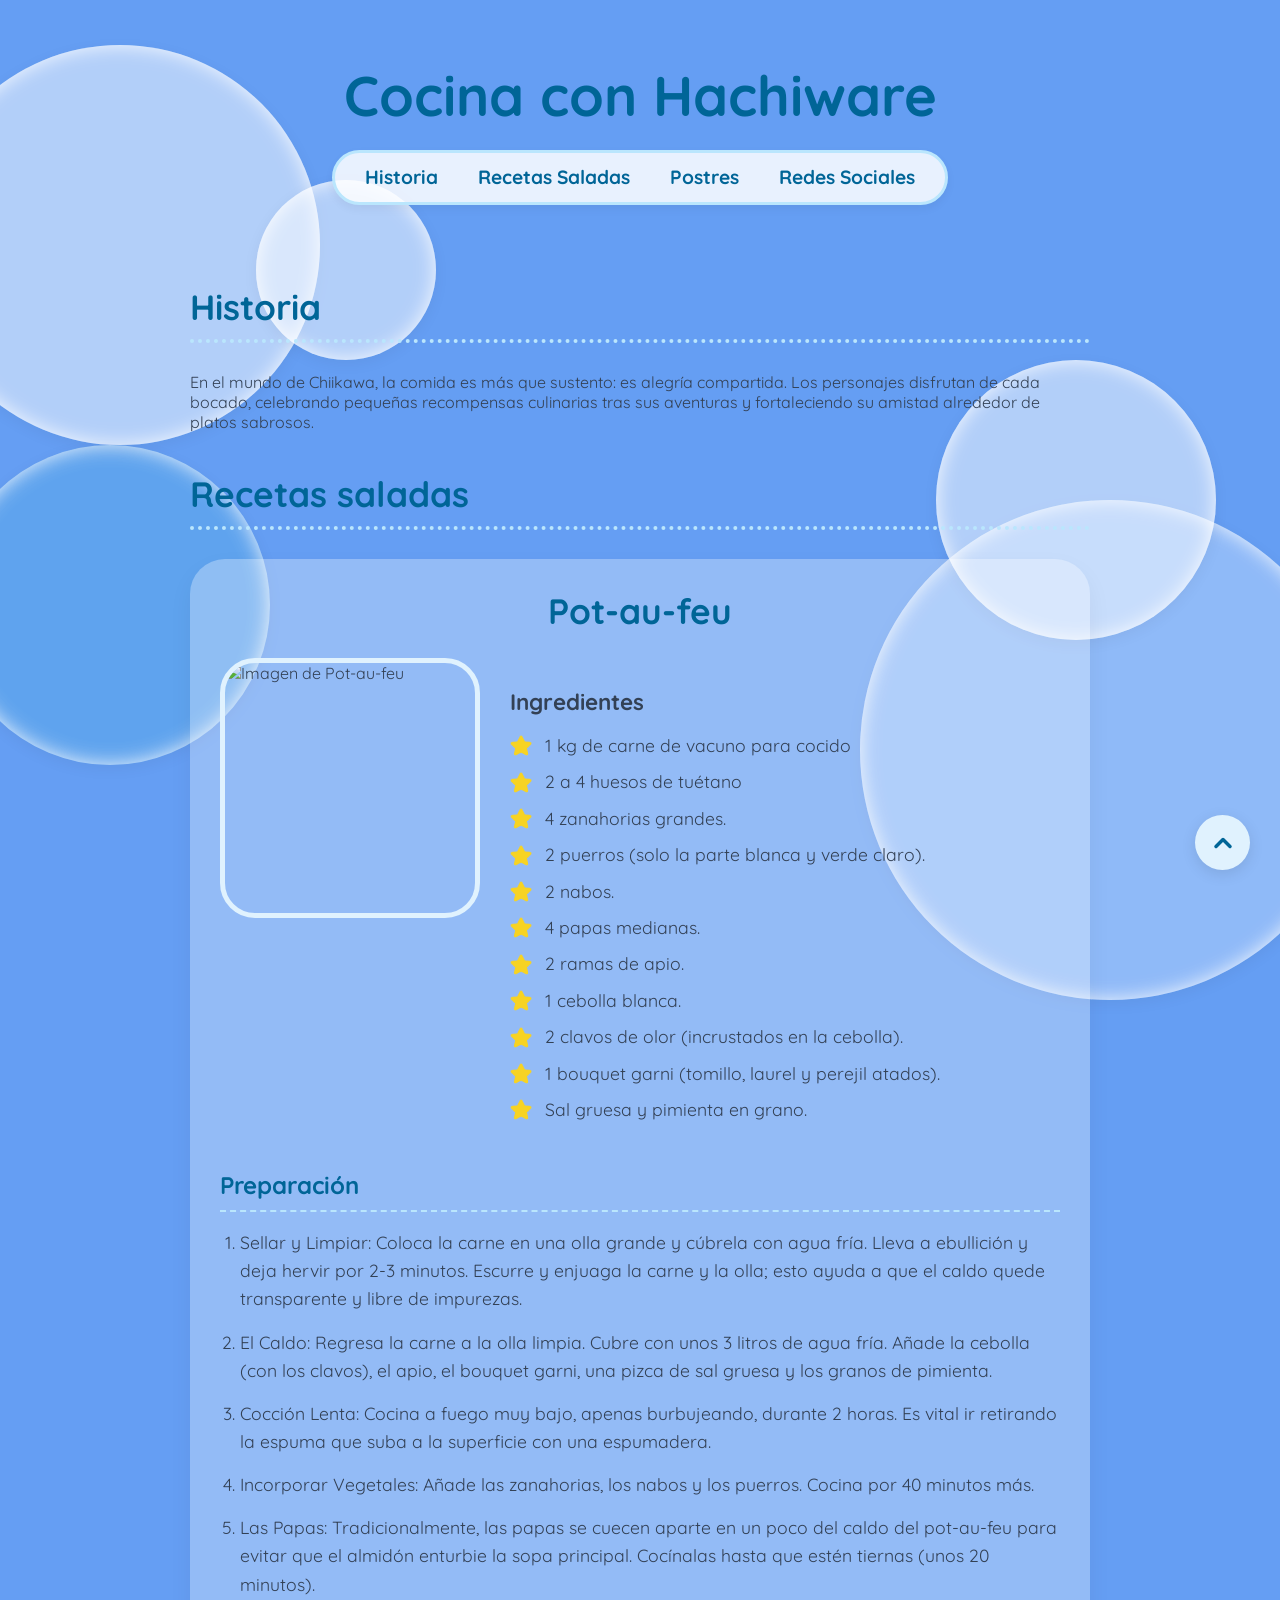
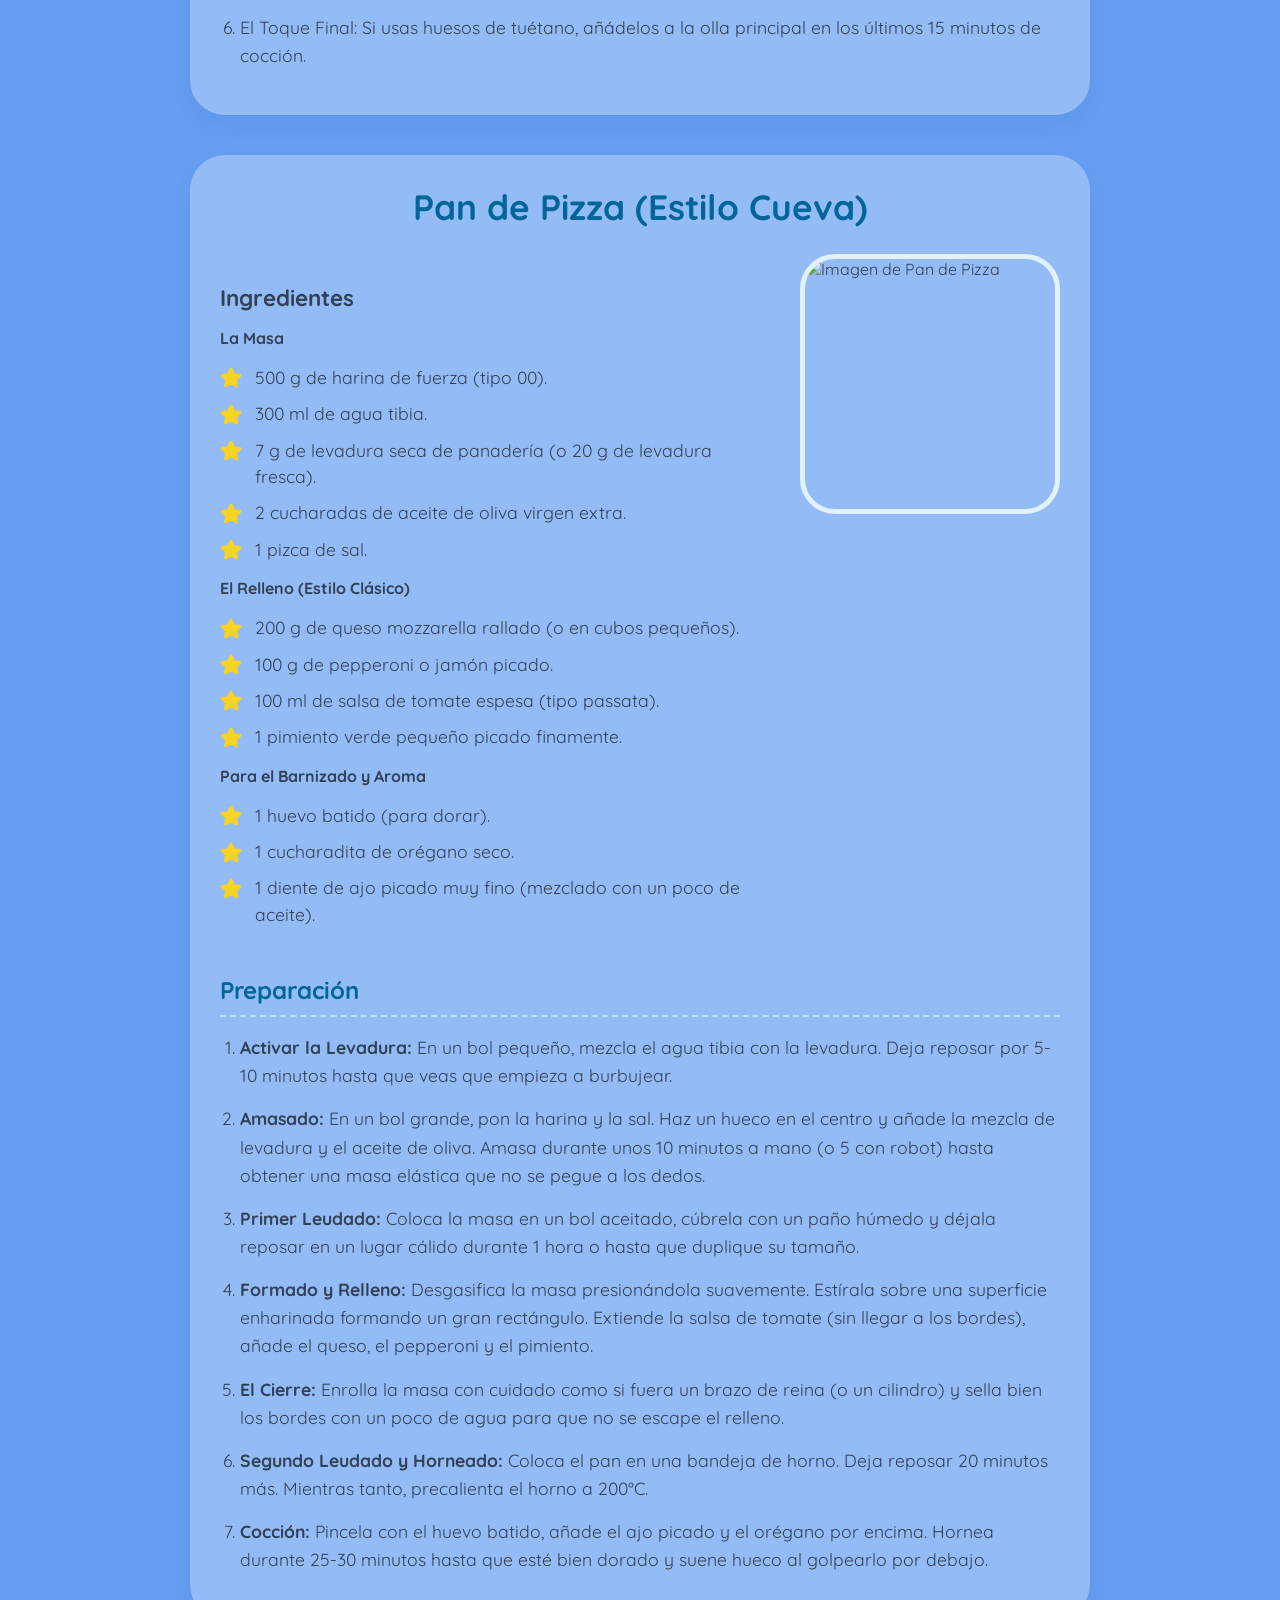
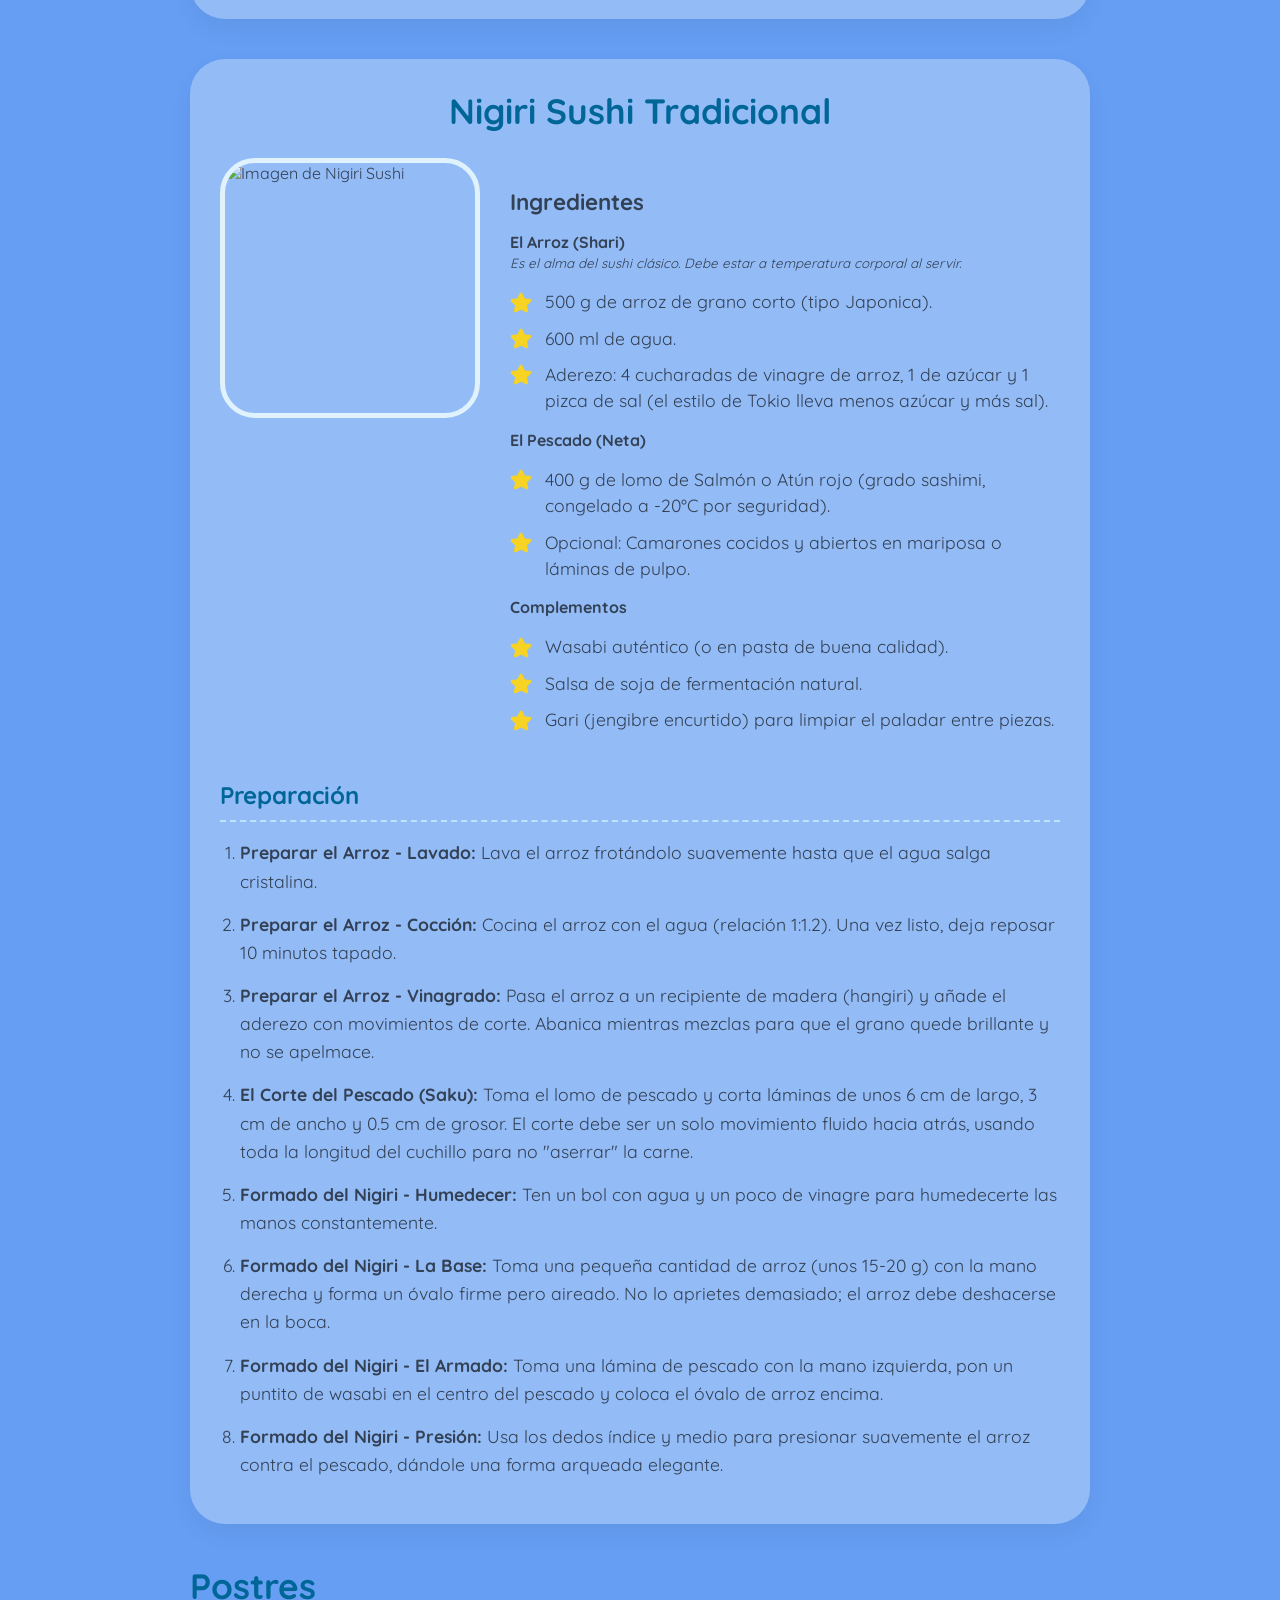
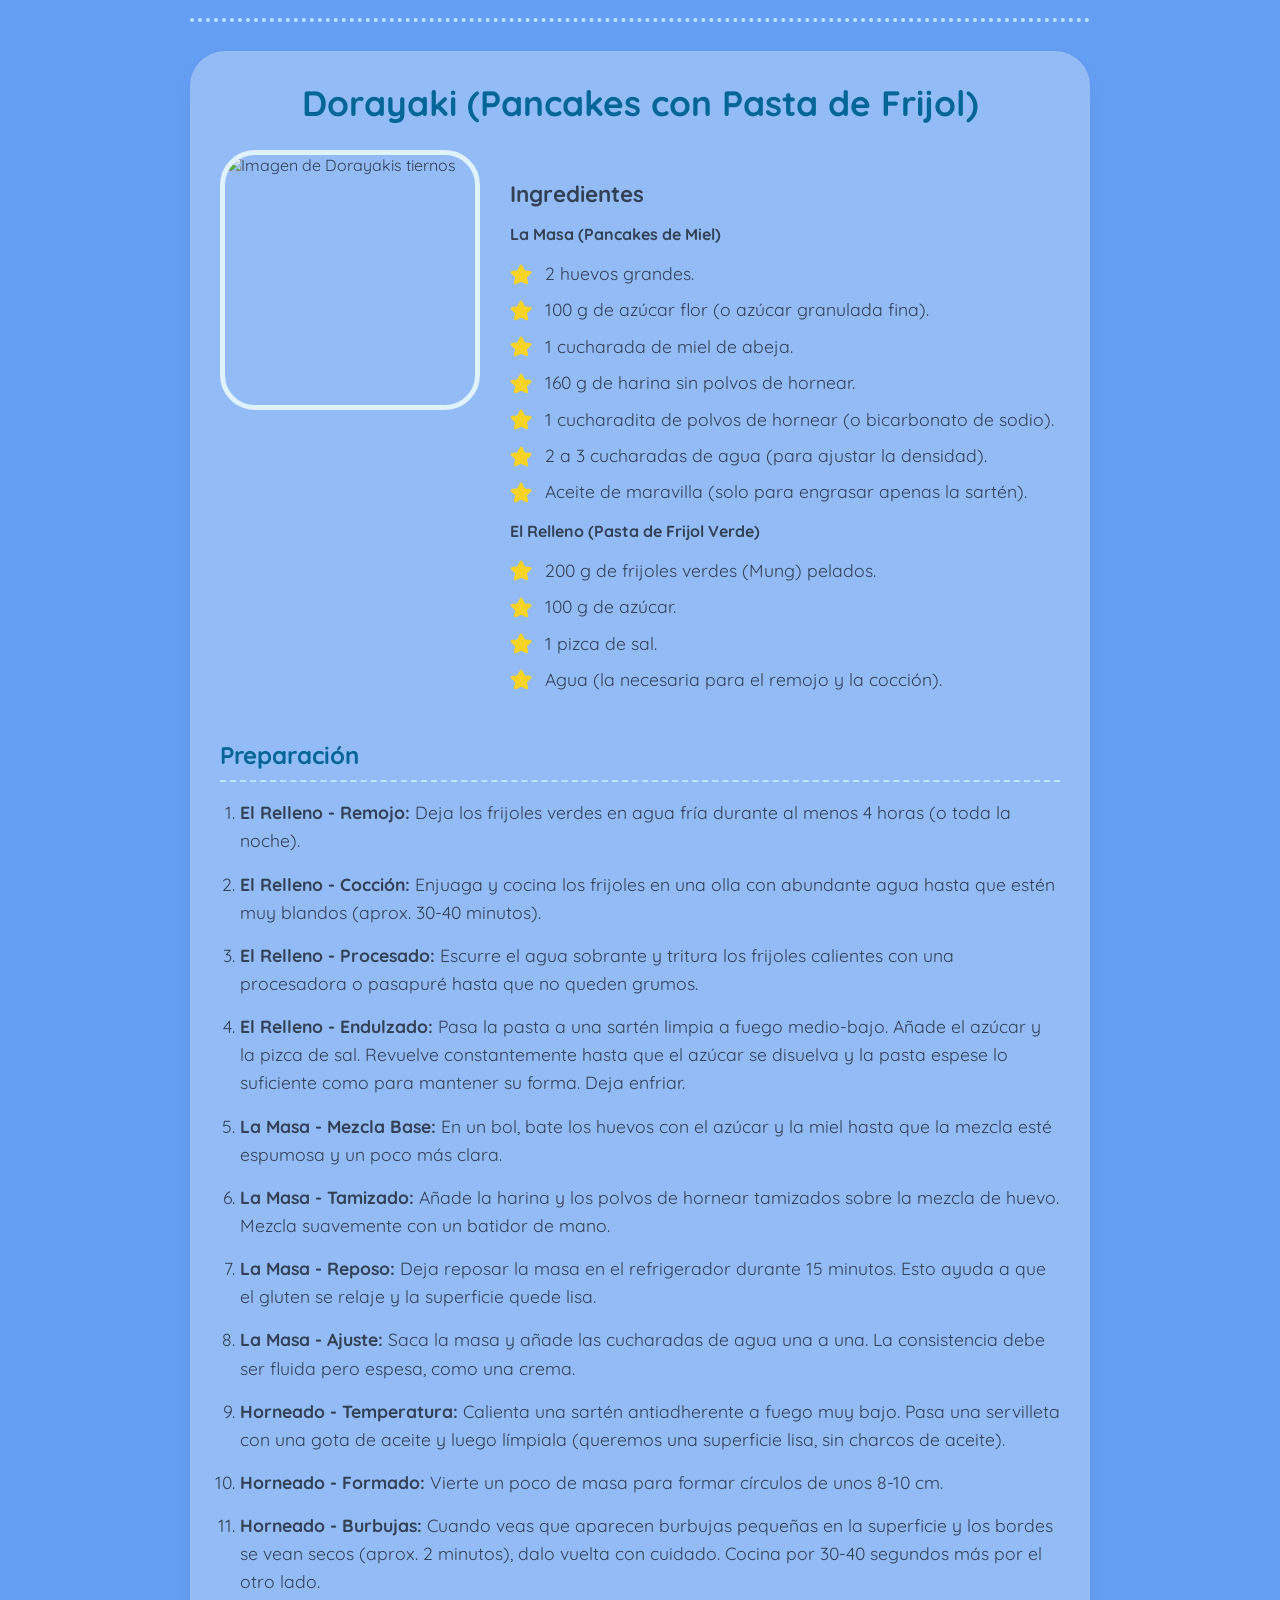
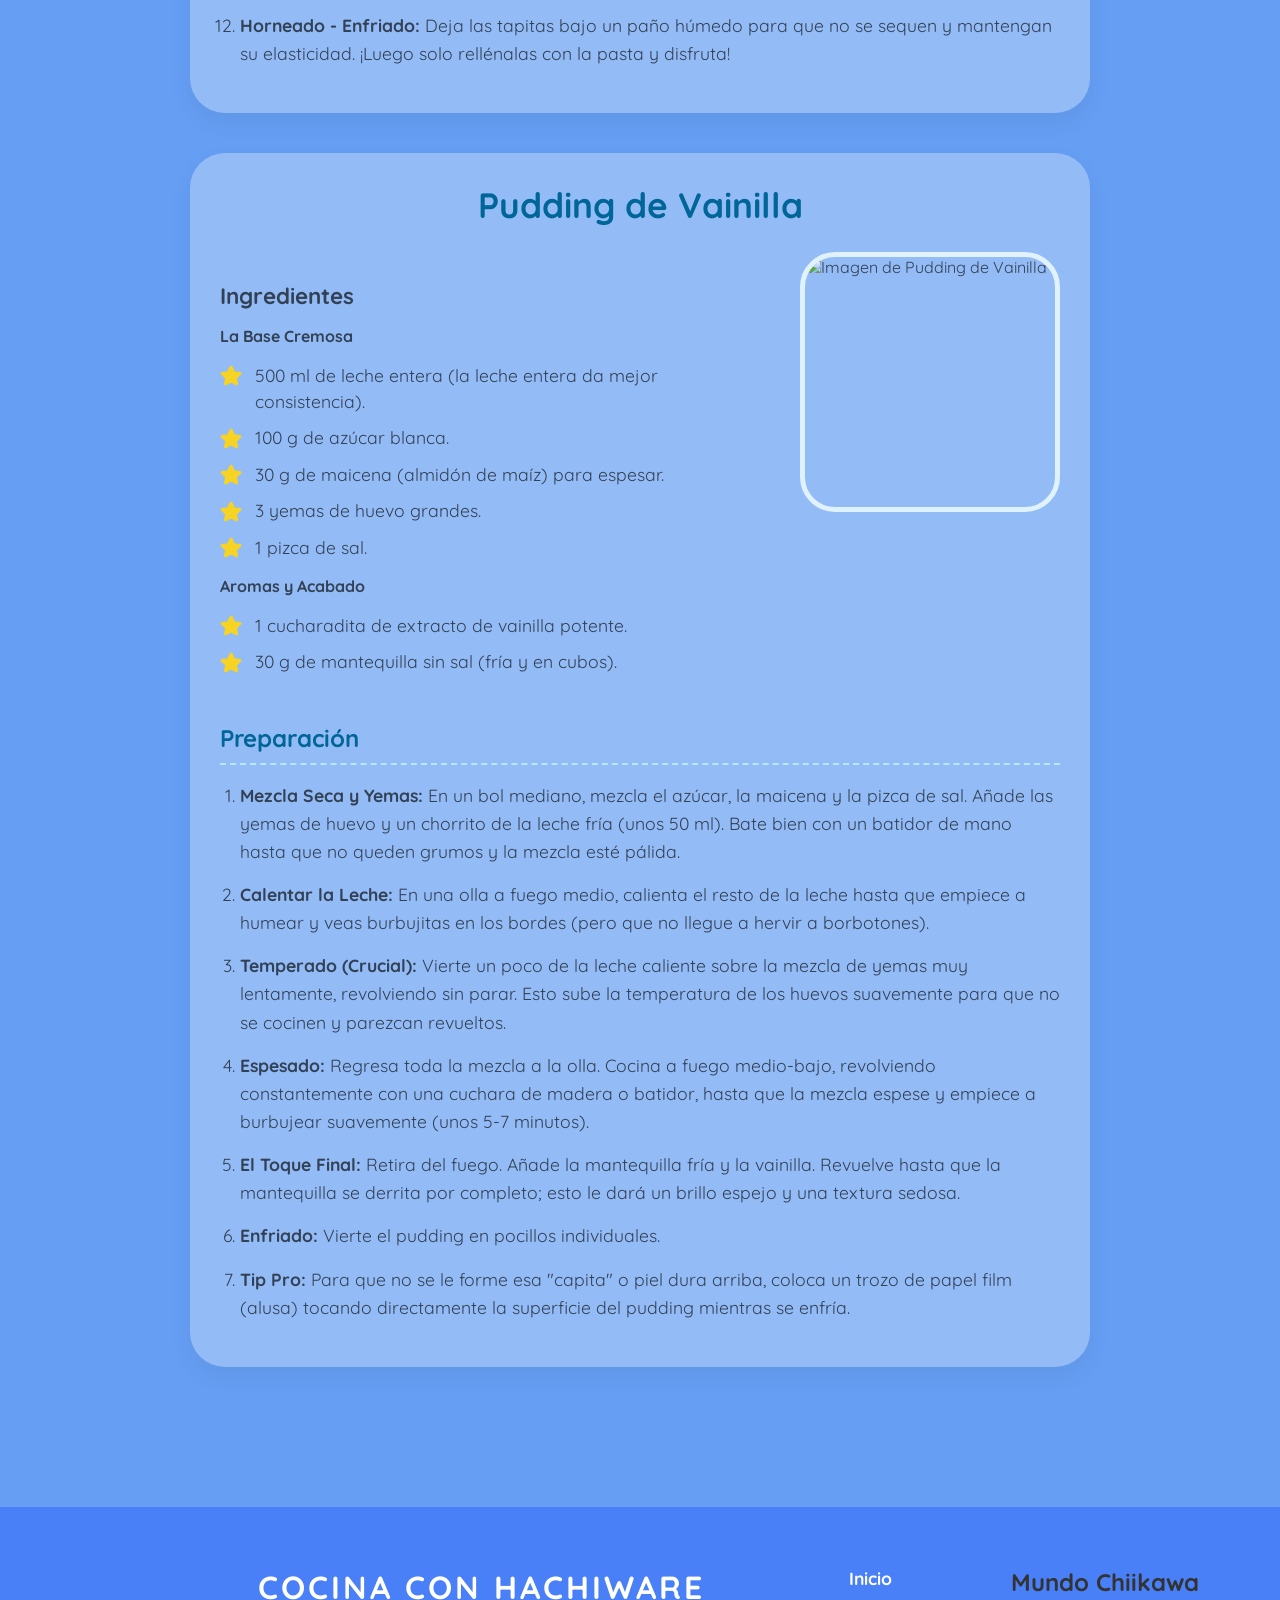
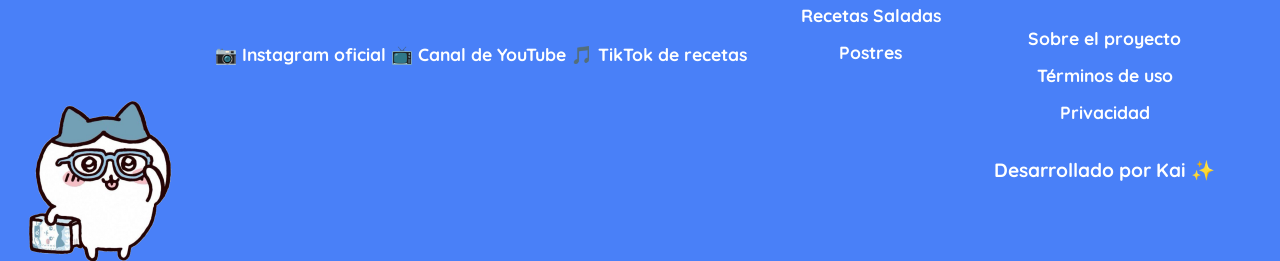
==== commit f656d5fc: "actualizacion_03" ====
--- a/chiikawa.html
+++ b/chiikawa.html
@@ -9,22 +9,13 @@
 
 </head>
 <body>
-  <div class="circulo-fondo circulo-1">
-    <img src="images/hachiwarehelado.png" alt="Hachiware comiendo helado" class="hachiware-escondido">
-  </div>
+  <div class="burbuja burbuja-1"></div>
+  <div class="burbuja burbuja-2"></div>
+  <div class="burbuja burbuja-3"></div>
+  <div class="burbuja burbuja-4"></div>
+  <div class="burbuja burbuja-5"></div>
   
-  <div class="circulo-fondo circulo-2">
-    <img src="images/hachiwarefeliz.png" alt="Hachiware feliz" class="hachiware-escondido">
-  </div>
-  
-  <div class="circulo-fondo circulo-3">
-    <img src="images/hachiwarehelado.png" alt="Hachiware normal" class="hachiware-escondido">
-  </div>
-  
-  <div class="circulo-fondo circulo-4"></div>
-
-  
-  <header style="text-align: center;">
+  <header id="inicio" style="text-align: center;">
     <h1>Cocina con Hachiware</h1>
     
     <nav class="menu-principal">
@@ -32,6 +23,7 @@
         <li><a href="#introduccion">Historia</a></li>
         <li><a href="#recetas-saladas">Recetas Saladas</a></li>
         <li><a href="#postres">Postres</a></li>
+        <li><a href="#redes-footer">Redes Sociales</a></li>
       </ul>
     </nav>
   </header>
@@ -44,6 +36,8 @@
 
     <section aria-labelledby="recetas-saladas">
       <h2 id="recetas-saladas">Recetas saladas</h2>
+
+      <!------------------------------------------------------------------------------------------------------------------->
 
       <article>
         <h3>Pot-au-feu</h3>
@@ -263,9 +257,42 @@
 
   </main>
 
-  <footer>
-    <p>© Mundo Chiikawa</p>
+  <footer class="pie-pagina-oficial" id="redes-footer">
+    <img src="images/icon2.png" alt="Hachiware asomándose" class="hachiware-footer">
+
+    <div class="footer-columnas">
+      
+      <div class="columna-izq">
+        <h2 class="logo-footer">COCiNA CON HACHiWARE</h2>
+        <div class="redes-sociales">
+          <a href="#">📷 Instagram oficial</a>
+          <a href="#">📺 Canal de YouTube</a>
+          <a href="#">🎵 TikTok de recetas</a>
+        </div>
+      </div>
+
+      <div class="columna-cen">
+        <a href="#introduccion">Inicio</a>
+        <a href="#recetas-saladas">Recetas Saladas</a>
+        <a href="#postres">Postres</a>
+      </div>
+
+      <div class="columna-der">
+        <strong class="titulo-der">Mundo Chiikawa</strong>
+        <a href="#">Sobre el proyecto</a>
+        <a href="#">Términos de uso</a>
+        <a href="#">Privacidad</a>
+        <p class="creditos">Desarrollado por Kai ✨</p>
+      </div>
+
+    </div>
   </footer>
+
+  <a href="#inicio" class="boton-subir" title="Volver al inicio">
+    <svg xmlns="http://www.w3.org/2000/svg" viewBox="0 0 24 24" fill="none" stroke="currentColor" stroke-width="3" stroke-linecap="round" stroke-linejoin="round" class="icono-flecha">
+      <polyline points="18 15 12 9 6 15"></polyline>
+    </svg>
+  </a>
 
 </body>
 </html>
--- a/style.css
+++ b/style.css
@@ -24,75 +24,71 @@
   position: relative;
 }
 
-
-.circulo-fondo {
+/* =========================================
+   2. BURBUJAS DE FONDO Y ANIMACIÓN
+   ========================================= */
+.burbuja {
   position: fixed;
   border-radius: 50%;
   z-index: -1;
-}
-
-
-.circulo-1 {
-  width: 450px;
-  height: 450px;
-  background-color: var(--celeste-claro);
-  top: -100px;
-  left: -150px;
-}
-
-.circulo-2 {
-  width: 350px;
-  height: 350px;
-  background-color: var(--celeste-medio);
-  bottom: -80px;
-  right: -100px;
-}
-
-.circulo-3 {
-  width: 250px;
-  height: 250px;
-  background-color: var(--celeste-muy-claro);
+  /* Efecto blanquecino y semitransparente para que parezcan burbujas */
+  background-color: rgba(255, 255, 255, 0.5);
+  /* Borde interno para dar efecto de volumen */
+  box-shadow: inset 0 0 20px rgba(255, 255, 255, 0.897), 0 4px 15px rgba(0,0,0,0.05);
+  /* Transición suave para cuando pasas el mouse */
+  transition: transform 0.3s ease;
+}
+
+/* Efecto de acercamiento al pasar el mouse */
+.burbuja:hover {
+  transform: scale(1.15); /* Crece un 15% */
+}
+
+/* =========================================
+   TAMAÑOS MUCHO MÁS GRANDES
+   ========================================= */
+.burbuja-1 {
+  width: 400px;   
+  height: 400px;   
+  top: 5%;
+  left: -80px;
+}
+
+.burbuja-2 {
+  width: 500px;   
+  height: 500px;  
+  bottom: -100px;
+  right: -80px;
+  background-color: rgba(186, 213, 253, 0.5); 
+}
+
+.burbuja-3 {
+  width: 280px;  
+  height: 280px;  
   top: 40%;
-  right: -120px;
-}
-
-.circulo-4 {
-  width: 150px;
-  height: 150px;
-  background-color: var(--celeste-medio);
-  top: 60%;
-  left: 5%;
-}
-
-/* =========================================
-   3. ANIMACIÓN DE HACHIWARE
-   ========================================= */
-.hachiware-escondido {
-  position: absolute;
-  width: 130px;
-  top: 30px; /* Escondido dentro del círculo */
-  left: 50%;
-  transform: translateX(-50%);
-  transition: transform 0.4s cubic-bezier(0.175, 0.885, 0.32, 1.275);
-}
-
-/* Al pasar el mouse, Hachiware se asoma hacia arriba y se balancea un poco */
-.circulo-fondo:hover .hachiware-escondido {
-  transform: translate(-50%, -70px) rotate(8deg);
-}
-
-/* Ajuste específico para que el Hachiware del círculo inferior derecho se asome correctamente */
-.circulo-2 .hachiware-escondido {
-  top: 10px;
-}
-.circulo-2:hover .hachiware-escondido {
-  transform: translate(-60%, -50px) rotate(-10deg);
-}
-
-/* =========================================
-   4. ESTRUCTURA PRINCIPAL
-   ========================================= */
-main, header, footer {
+  right: 5%;
+}
+
+.burbuja-4 {
+  width: 320px;  
+  height: 320px; 
+  bottom: 15%;
+  left: -50px;
+  background-color: rgba(89, 172, 228, 0.39);
+}
+
+.burbuja-5 {
+  width: 180px;  
+  height: 180px;  
+  top: 20%;
+  left: 20%;
+}
+
+
+/* =========================================
+   3. ESTRUCTURA PRINCIPAL
+   ========================================= */
+main, header {
   max-width: 900px;
   margin: 0 auto;
   padding: 20px;
@@ -117,7 +113,7 @@
 }
 
 /* =========================================
-   5. DISEÑO DE RECETAS (FLEXBOX)
+   4. DISEÑO DE RECETAS (FLEXBOX)
    ========================================= */
 article {
   /* Quitamos el flex de aquí para que el título se quede arriba */
@@ -288,4 +284,127 @@
   background-color: var(--celeste-claro);
   padding: 5px 15px;
   border-radius: 15px;
+}
+
+/* =========================================
+   9. PIE DE PÁGINA (ESTILO OFICIAL CHIIKAWA)
+   ========================================= */
+.pie-pagina-oficial {
+  background-color: #4980f8; /* Un rosa pastel similar al oficial */
+  padding: 60px 40px;
+  margin-top: 80px;
+  position: relative;
+  overflow: hidden; /* Corta a Hachiware para que no salga del cuadro */
+  font-family: 'Quicksand', sans-serif;
+}
+
+/* Contenedor que centra las 3 columnas */
+.footer-columnas {
+  max-width: 1000px;
+  margin: 0 auto;
+  display: flex;
+  justify-content: space-between;
+  flex-wrap: wrap; /* Para que en celulares se acomode hacia abajo */
+  gap: 30px;
+  position: relative;
+  z-index: 2; /* Mantiene el texto por encima del dibujo de Hachiware */
+  padding-left: 150px; /* Deja espacio a la izquierda para que no tape a Hachiware */
+}
+
+/* Títulos del footer */
+.logo-footer {
+  font-size: 2rem;
+  margin: 0 0 20px 0;
+  color: #fff;
+  border-bottom: none; /* Quitamos la línea punteada de los h2 normales */
+  padding-bottom: 0;
+  letter-spacing: 3px;
+  text-transform: uppercase;
+}
+
+.titulo-der {
+  font-size: 1.5rem;
+  color: #333;
+  margin-bottom: 15px;
+}
+
+/* Diseño de las 3 columnas */
+.columna-izq, .columna-cen, .columna-der {
+  display: flex;
+  flex-direction: column;
+  gap: 15px;
+}
+
+/* Enlaces del footer */
+.columna-cen a, .columna-der a, .redes-sociales a {
+  color: #fff;
+  text-decoration: none;
+  font-weight: bold;
+  font-size: 1.1rem;
+  transition: opacity 0.3s;
+}
+
+.columna-cen a:hover, .columna-der a:hover, .redes-sociales a:hover {
+  opacity: 0.7; /* Se aclaran un poquito al pasar el mouse */
+}
+
+.creditos {
+  margin-top: 20px;
+  color: #fff;
+  font-weight: bold;
+}
+
+/* =========================================
+   HACHIWARE ASOMÁNDOSE POR LA ESQUINA
+   ========================================= */
+.hachiware-footer {
+  position: absolute;
+  bottom: -40px; /* Lo bajamos para que parezca cortado por el borde */
+  left: -20px;   /* Lo pegamos a la izquierda */
+  width: 250px;
+  z-index: 1;
+  transform: rotate(0 deg); /* Lo inclinamos un poco para que se vea más tierno */
+}
+
+/* =========================================
+   10. BOTÓN FLOTANTE "VOLVER ARRIBA"
+   ========================================= */
+.boton-subir {
+  position: fixed; /* Lo deja pegado en la pantalla */
+  bottom: 30px;    /* Distancia desde abajo */
+  right: 30px;     /* Distancia desde la derecha */
+  background-color: var(--celeste-claro);
+  color: var(--azul-texto);
+  text-decoration: none;
+  font-size: 1.5rem;
+  width: 55px;
+  height: 55px;
+  display: flex;
+  align-items: center;
+  justify-content: center;
+  border-radius: 50%; /* Lo hace un círculo perfecto */
+  box-shadow: 0 4px 15px rgba(0,0,0,0.1);
+  z-index: 100; /* Asegura que siempre esté por encima de las recetas y el footer */
+  transition: all 0.3s ease;
+}
+
+/* Efecto tierno al pasar el mouse */
+.boton-subir:hover {
+  background-color: var(--celeste-medio);
+  transform: translateY(-5px); /* Salta un poquito hacia arriba */
+  box-shadow: 0 8px 20px rgba(0,0,0,0.15); /* Aumenta la sombra */
+}
+
+/* Estilo específico para la nueva flecha redondeada */
+.icono-flecha {
+  width: 28px;  /* Tamaño del icono dentro del círculo */
+  height: 28px;
+  /* 'currentColor' hace que la flecha use el color definido en .boton-subir */
+  color: var(--azul-texto); 
+  transition: transform 0.3s ease;
+}
+
+/* Efecto al pasar el mouse por el botón: la flecha sube un poquito más */
+.boton-subir:hover .icono-flecha {
+  transform: translateY(-3px);
 }
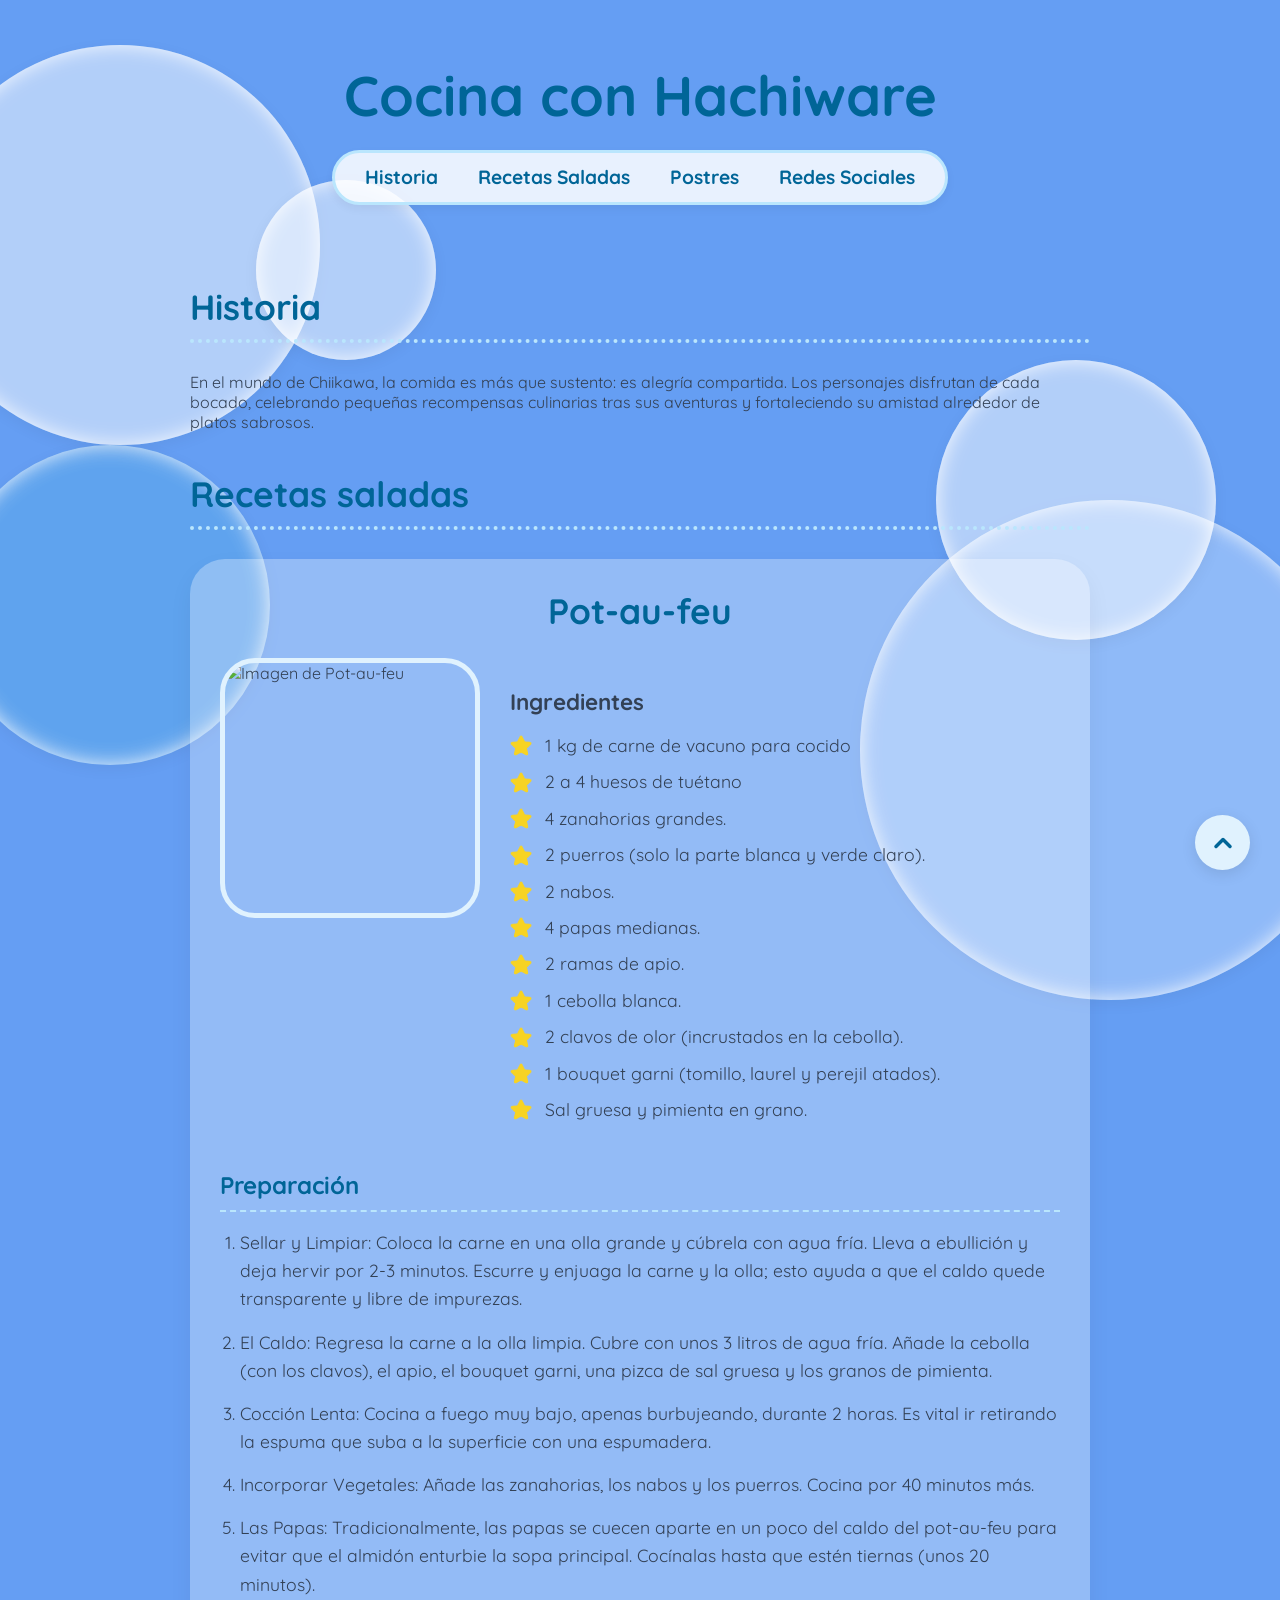
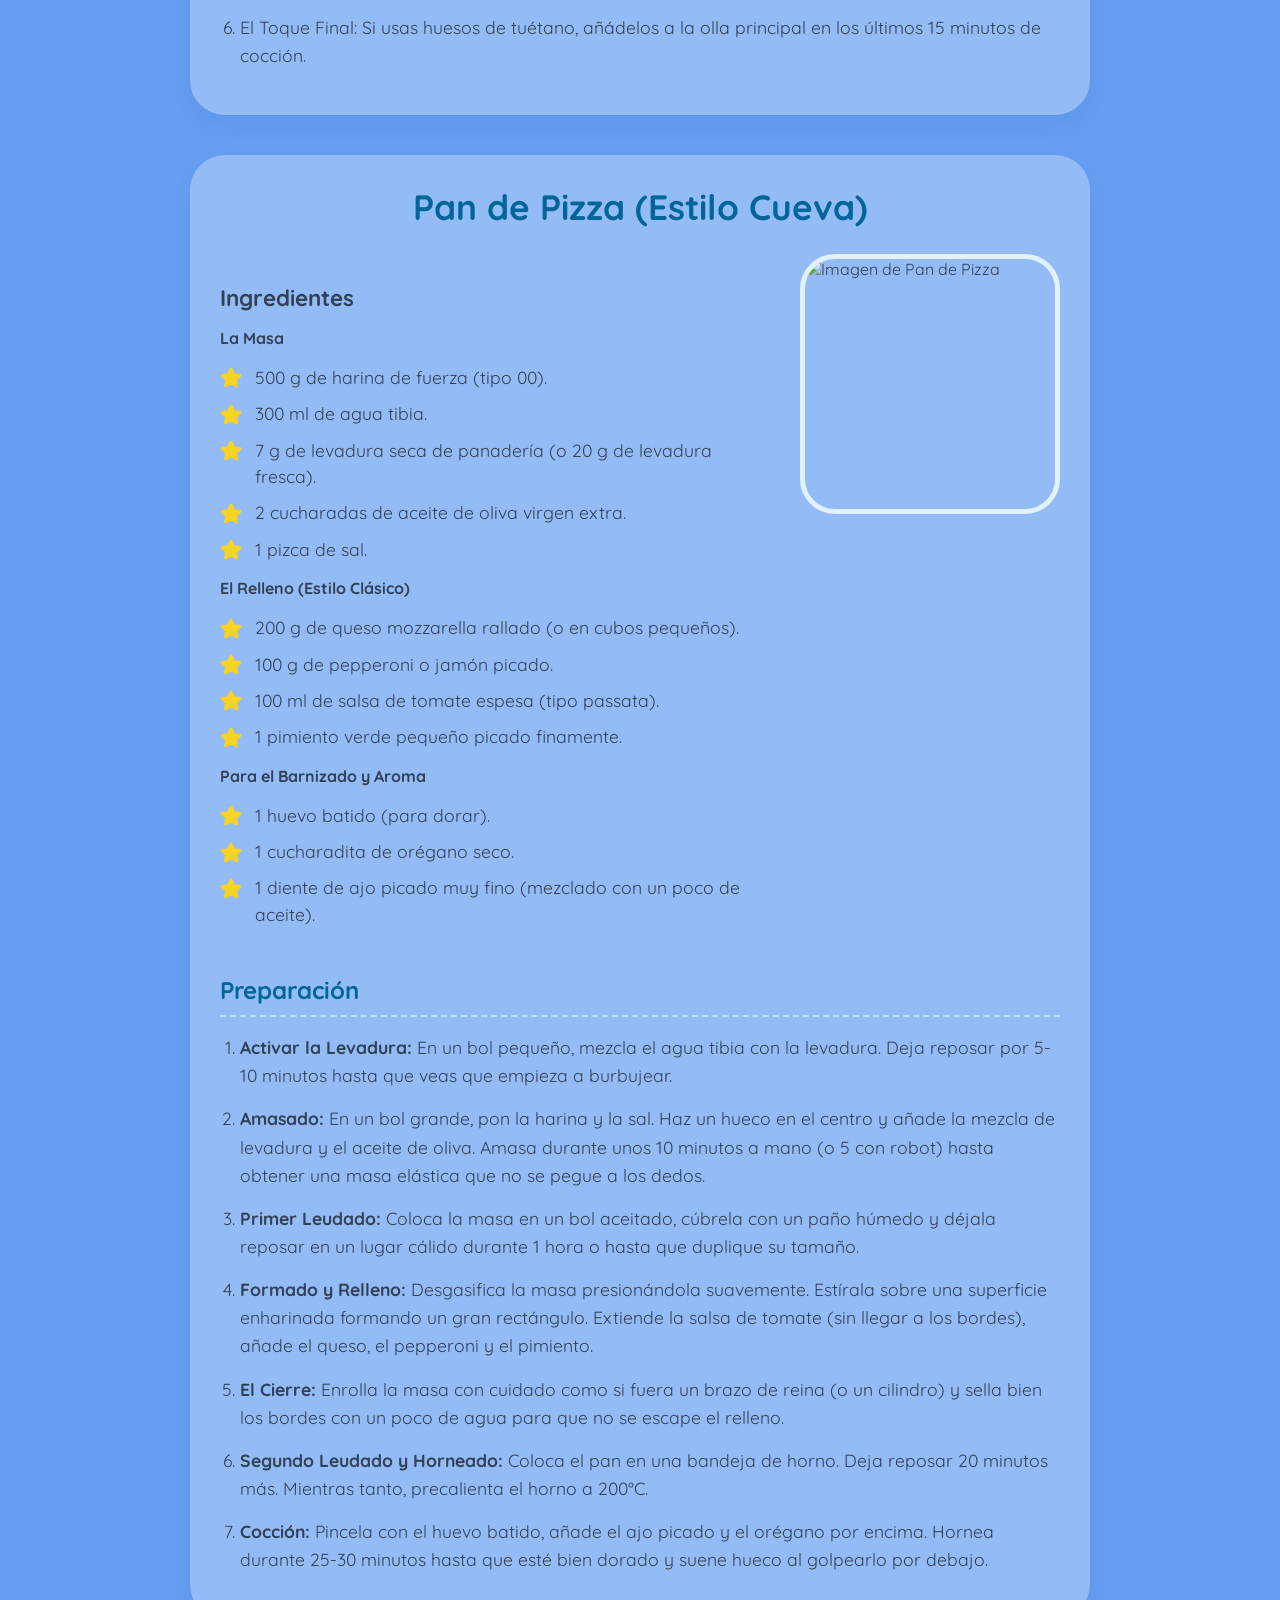
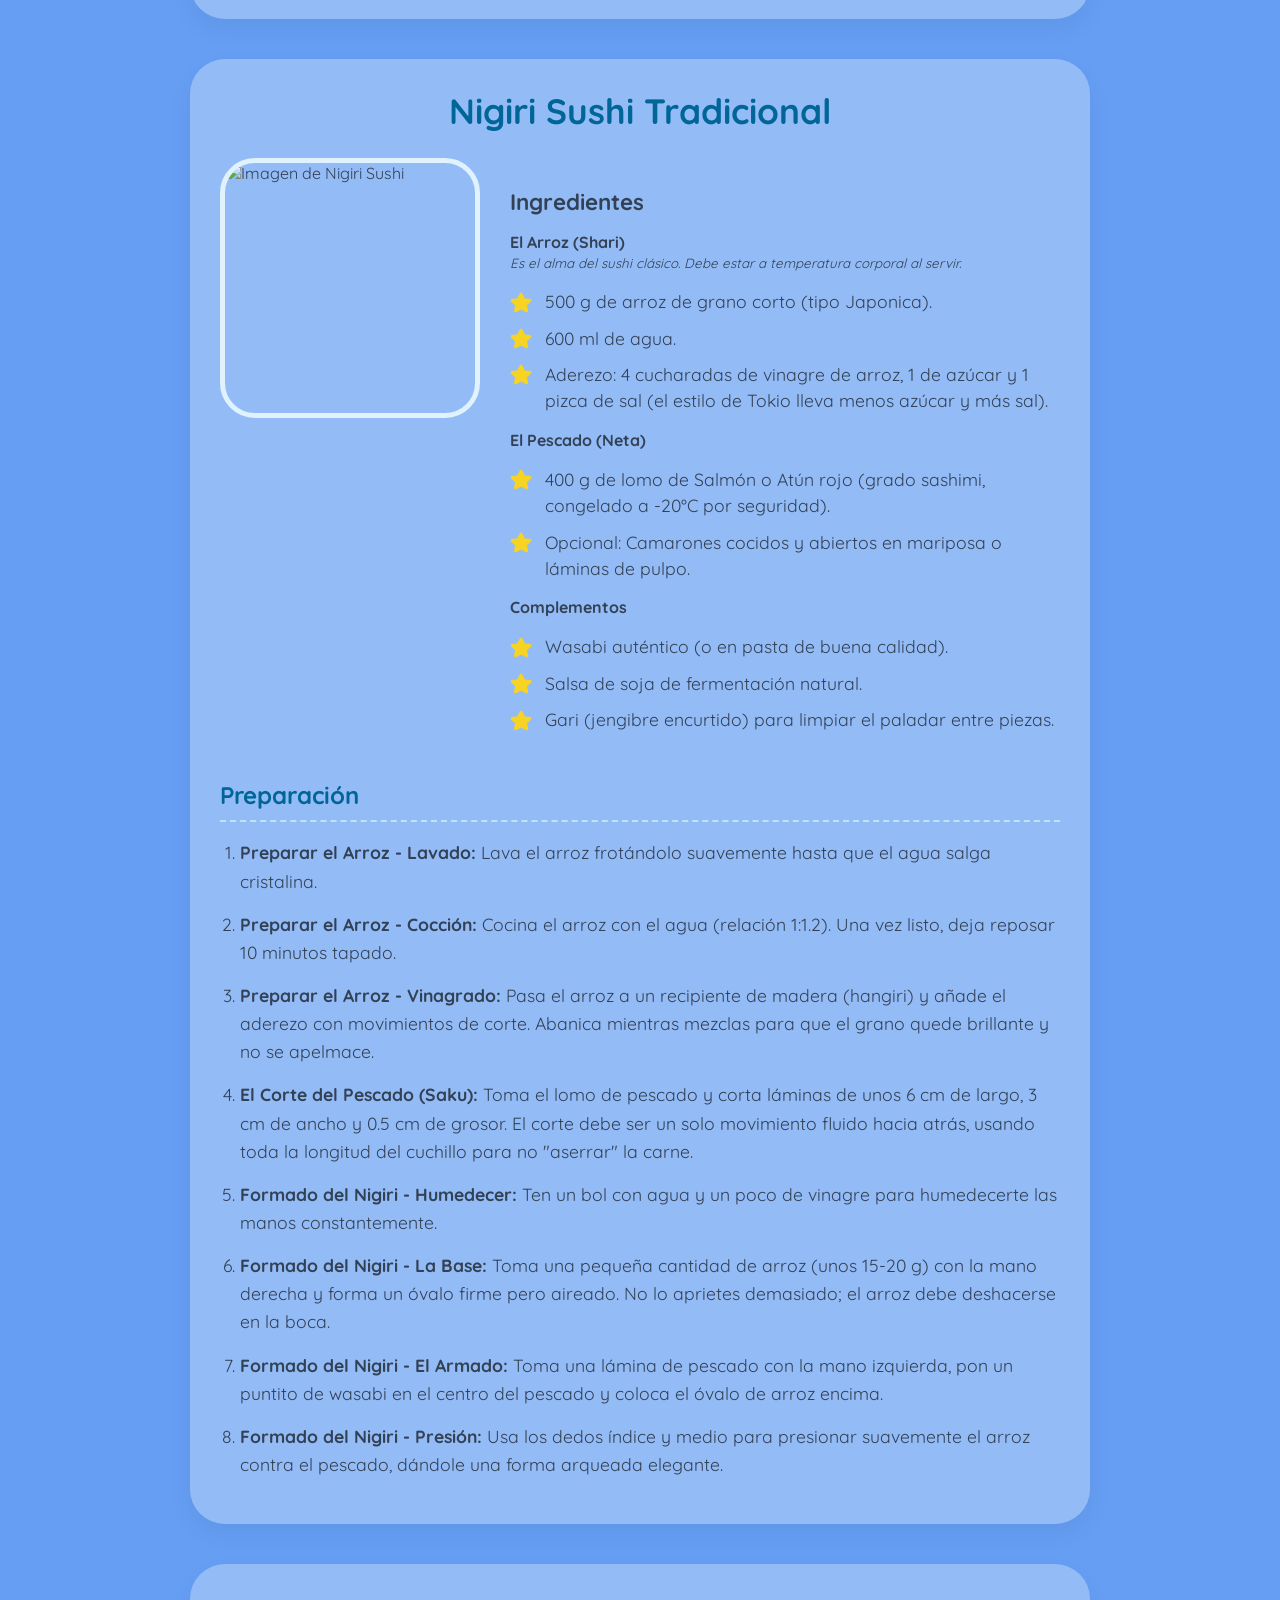
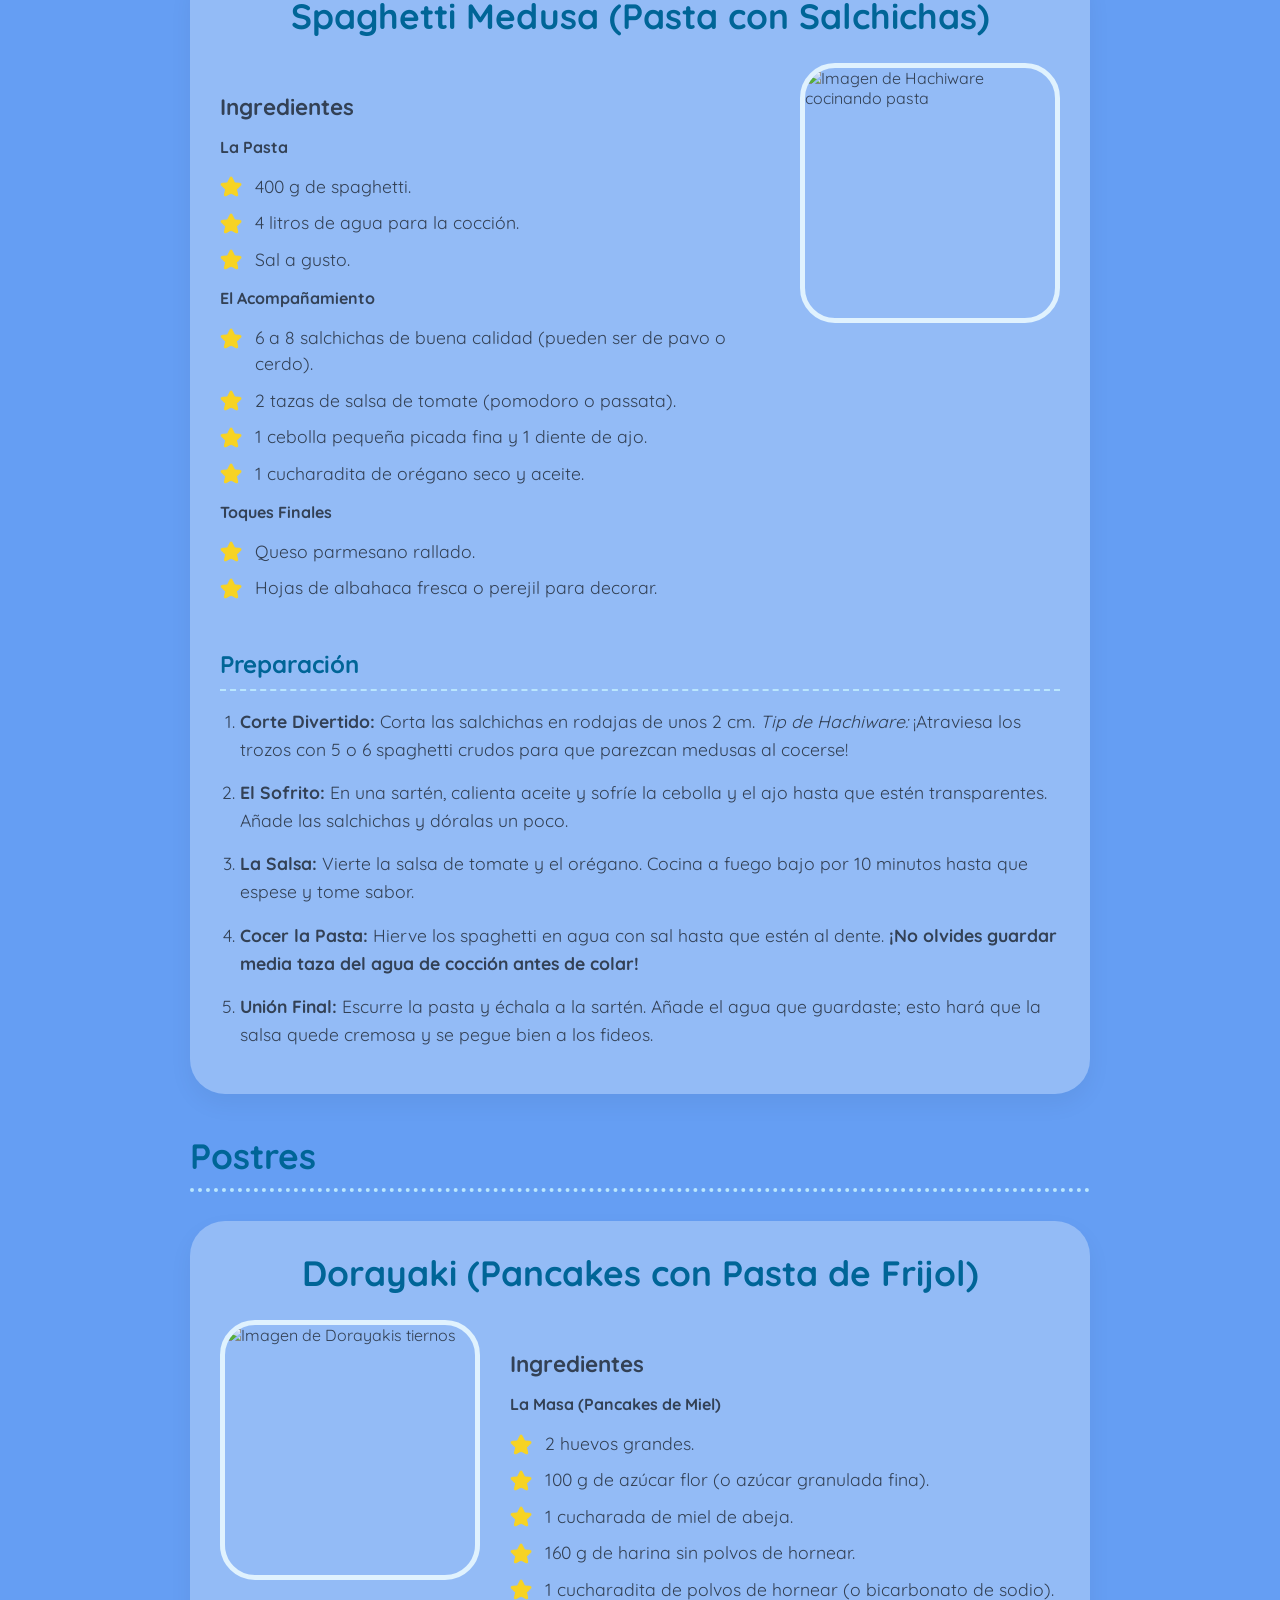
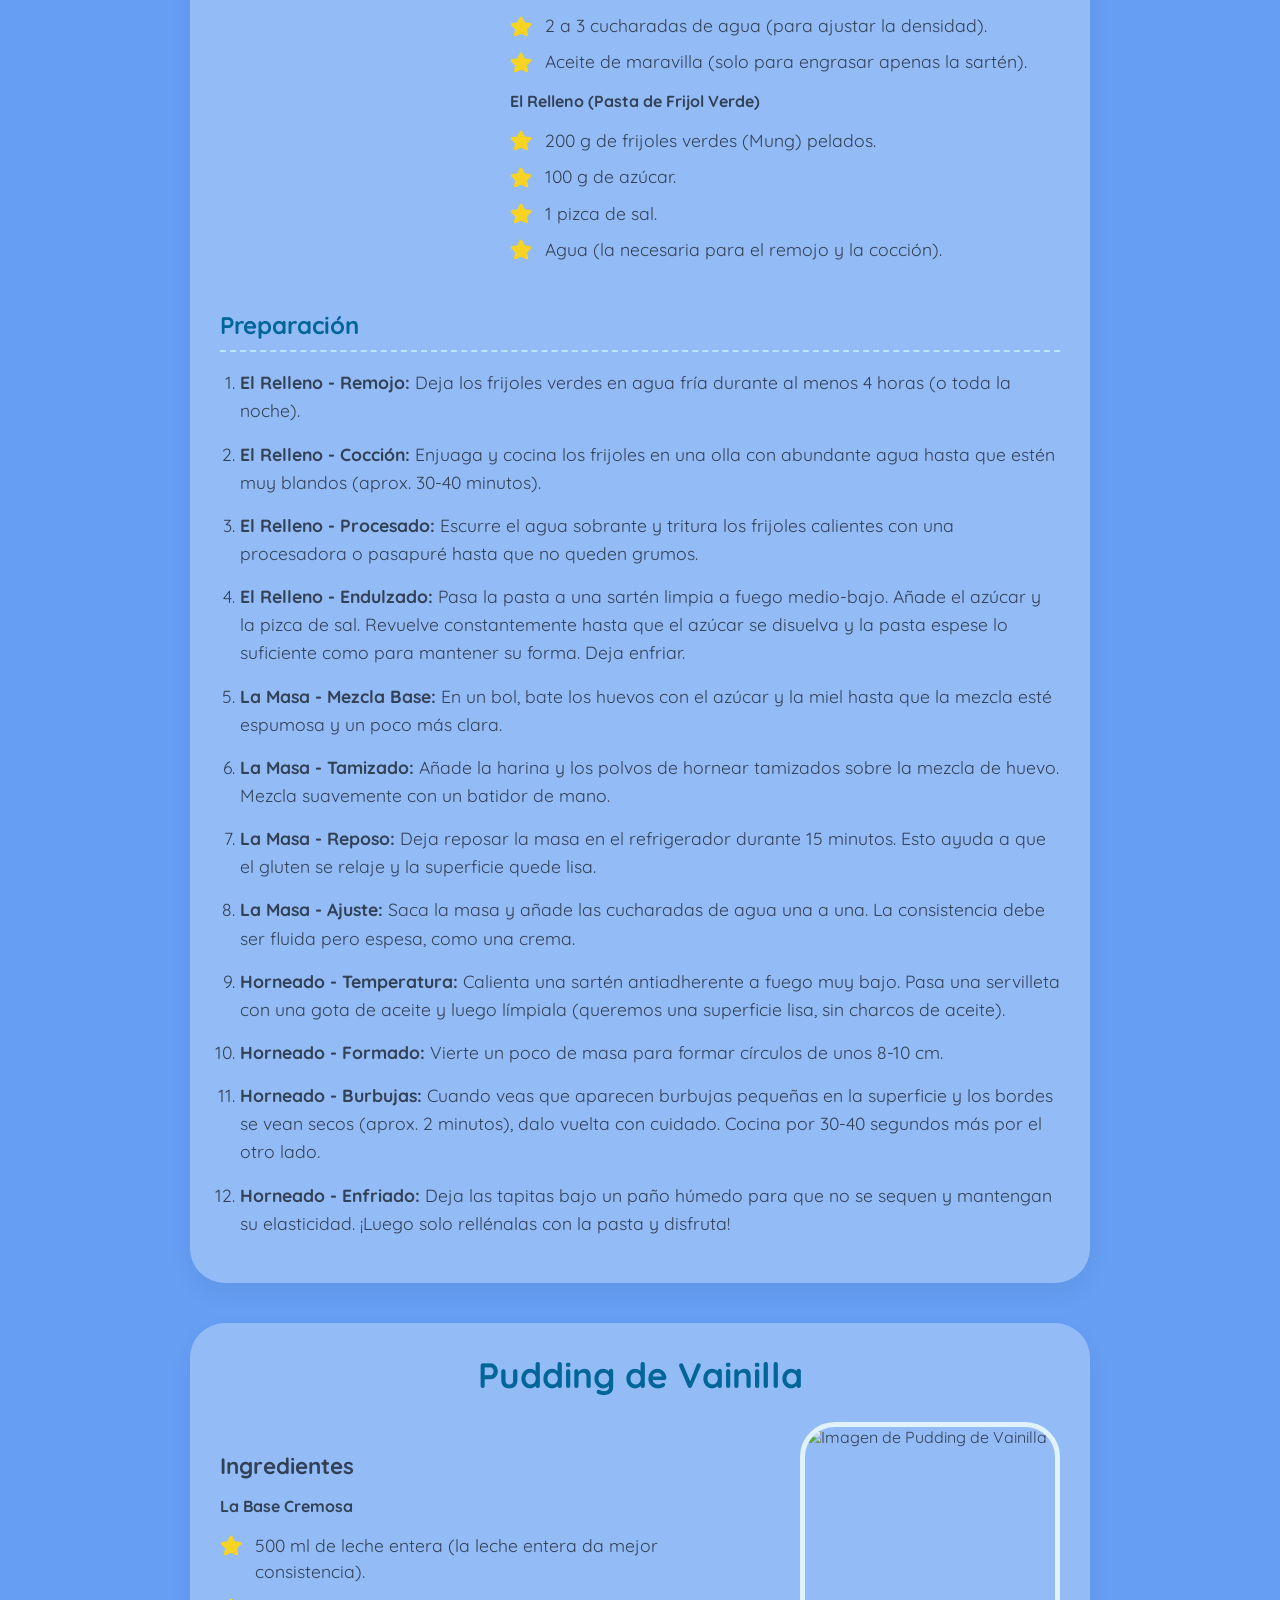
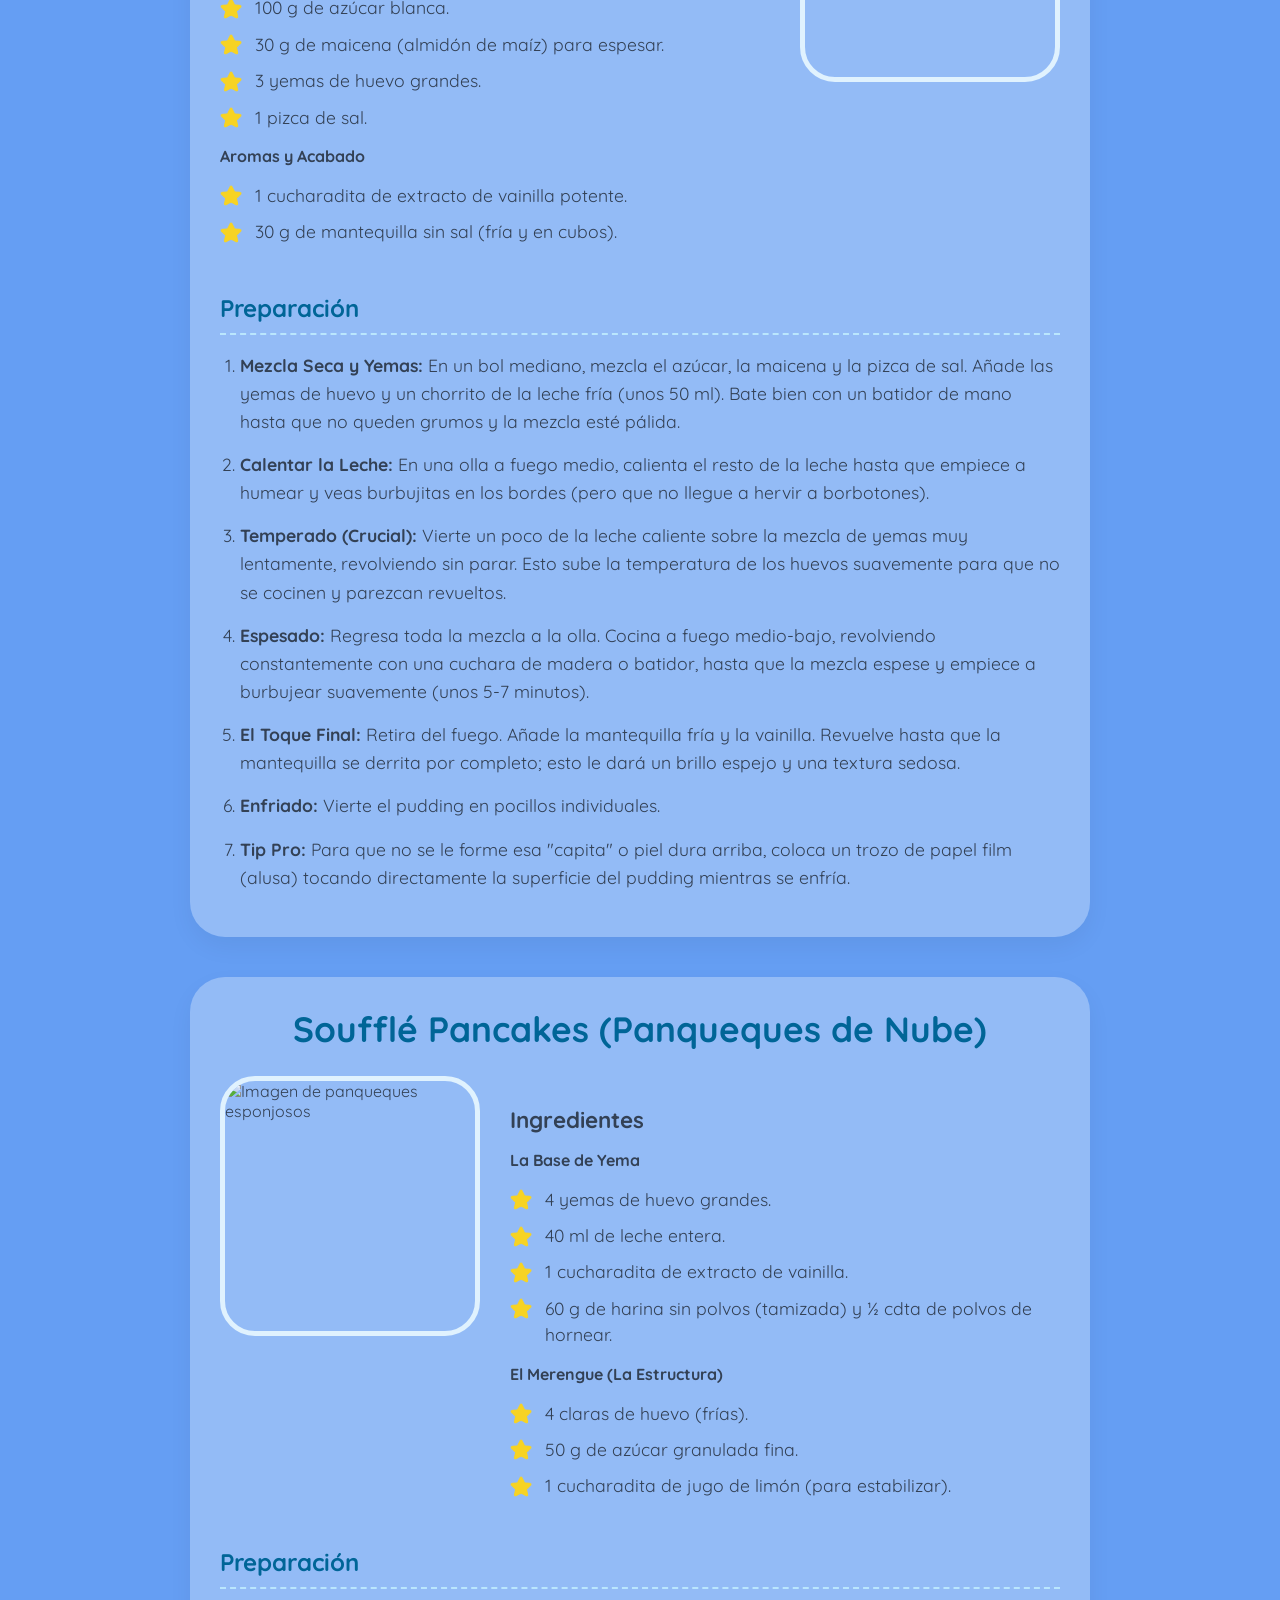
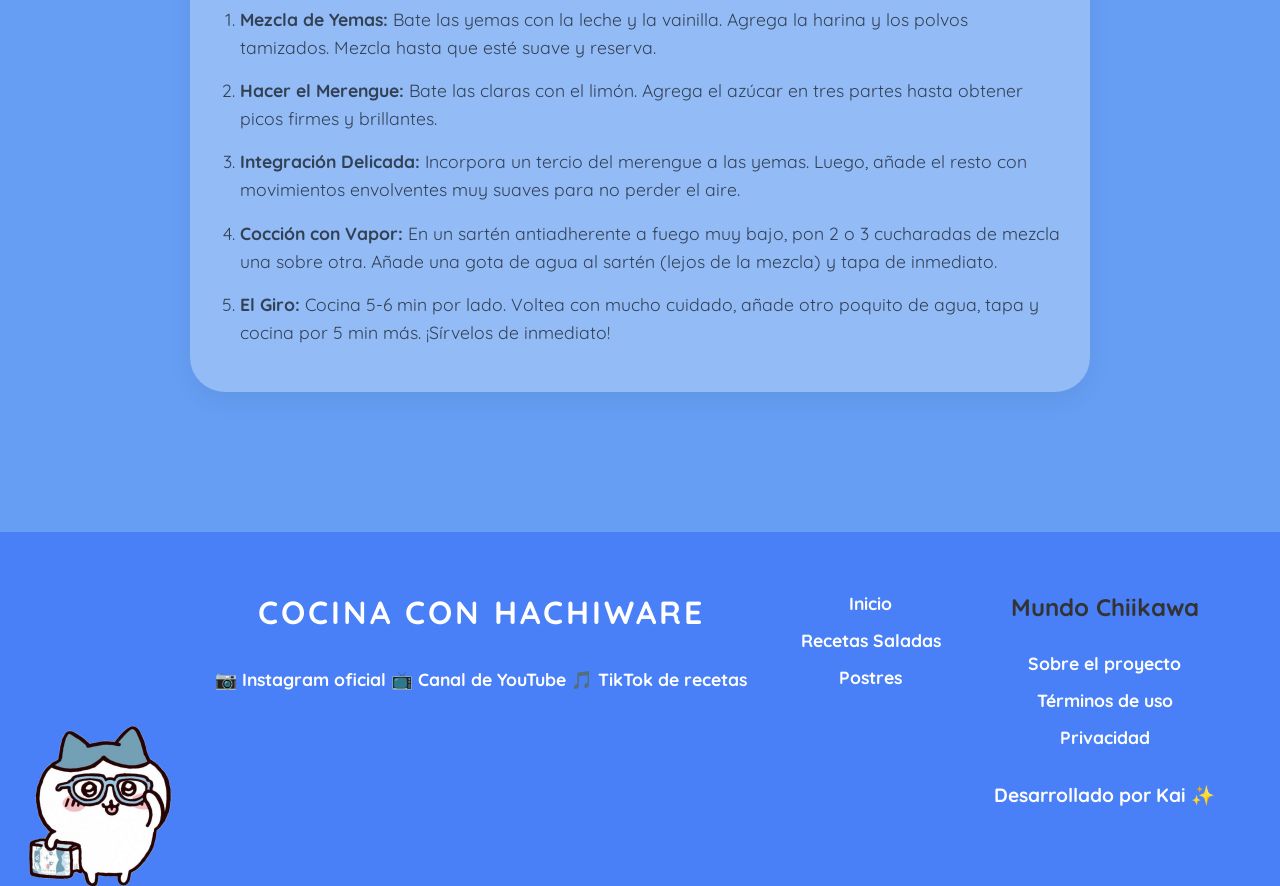
==== commit 15b25095: "actualizacion_04" ====
--- a/chiikawa.html
+++ b/chiikawa.html
@@ -163,6 +163,52 @@
           </ol>
         </div> </article>
 
+        <!------------------------------------------------------------------------------------------------------------------->
+        <article>
+        <h3>Spaghetti Medusa (Pasta con Salchichas)</h3>
+        
+        <div class="cuerpo-receta">
+          <img src="images/spaghetti.png" alt="Imagen de Hachiware cocinando pasta">
+          <aside>
+            <h4>Ingredientes</h4>
+            
+            <p><strong>La Pasta</strong></p>
+            <ul>
+              <li>400 g de spaghetti.</li>
+              <li>4 litros de agua para la cocción.</li>
+              <li>Sal a gusto.</li>
+            </ul>
+
+            <p><strong>El Acompañamiento</strong></p>
+            <ul>
+              <li>6 a 8 salchichas de buena calidad (pueden ser de pavo o cerdo).</li>
+              <li>2 tazas de salsa de tomate (pomodoro o passata).</li>
+              <li>1 cebolla pequeña picada fina y 1 diente de ajo.</li>
+              <li>1 cucharadita de orégano seco y aceite.</li>
+            </ul>
+
+            <p><strong>Toques Finales</strong></p>
+            <ul>
+              <li>Queso parmesano rallado.</li>
+              <li>Hojas de albahaca fresca o perejil para decorar.</li>
+            </ul>
+          </aside>
+        </div> 
+
+        <div class="preparacion-receta">
+          <h4>Preparación</h4>
+          <ol>
+            <li><strong>Corte Divertido:</strong> Corta las salchichas en rodajas de unos 2 cm. <em>Tip de Hachiware:</em> ¡Atraviesa los trozos con 5 o 6 spaghetti crudos para que parezcan medusas al cocerse!</li>
+            <li><strong>El Sofrito:</strong> En una sartén, calienta aceite y sofríe la cebolla y el ajo hasta que estén transparentes. Añade las salchichas y dóralas un poco.</li>
+            <li><strong>La Salsa:</strong> Vierte la salsa de tomate y el orégano. Cocina a fuego bajo por 10 minutos hasta que espese y tome sabor.</li>
+            <li><strong>Cocer la Pasta:</strong> Hierve los spaghetti en agua con sal hasta que estén al dente. <strong>¡No olvides guardar media taza del agua de cocción antes de colar!</strong></li>
+            <li><strong>Unión Final:</strong> Escurre la pasta y échala a la sartén. Añade el agua que guardaste; esto hará que la salsa quede cremosa y se pegue bien a los fideos.</li>
+          </ol>
+        </div> 
+      </article>
+
+      <!------------------------------------------------------------------------------------------------------------------->
+
     </section>
 
     <section aria-labelledby="postres">
@@ -249,6 +295,44 @@
             <li><strong>El Toque Final:</strong> Retira del fuego. Añade la mantequilla fría y la vainilla. Revuelve hasta que la mantequilla se derrita por completo; esto le dará un brillo espejo y una textura sedosa.</li>
             <li><strong>Enfriado:</strong> Vierte el pudding en pocillos individuales.</li>
             <li><strong>Tip Pro:</strong> Para que no se le forme esa "capita" o piel dura arriba, coloca un trozo de papel film (alusa) tocando directamente la superficie del pudding mientras se enfría.</li>
+          </ol>
+        </div> </article>
+
+        <!------------------------------------------------------------------------------------------------------------------->
+
+        <article>
+        <h3>Soufflé Pancakes (Panqueques de Nube)</h3>
+        
+        <div class="cuerpo-receta">
+          <img src="images/panqueques.png" alt="Imagen de panqueques esponjosos">
+          <aside>
+            <h4>Ingredientes</h4>
+            
+            <p><strong>La Base de Yema</strong></p>
+            <ul>
+              <li>4 yemas de huevo grandes.</li>
+              <li>40 ml de leche entera.</li>
+              <li>1 cucharadita de extracto de vainilla.</li>
+              <li>60 g de harina sin polvos (tamizada) y ½ cdta de polvos de hornear.</li>
+            </ul>
+
+            <p><strong>El Merengue (La Estructura)</strong></p>
+            <ul>
+              <li>4 claras de huevo (frías).</li>
+              <li>50 g de azúcar granulada fina.</li>
+              <li>1 cucharadita de jugo de limón (para estabilizar).</li>
+            </ul>
+          </aside>
+        </div> 
+
+        <div class="preparacion-receta">
+          <h4>Preparación</h4>
+          <ol>
+            <li><strong>Mezcla de Yemas:</strong> Bate las yemas con la leche y la vainilla. Agrega la harina y los polvos tamizados. Mezcla hasta que esté suave y reserva.</li>
+            <li><strong>Hacer el Merengue:</strong> Bate las claras con el limón. Agrega el azúcar en tres partes hasta obtener picos firmes y brillantes.</li>
+            <li><strong>Integración Delicada:</strong> Incorpora un tercio del merengue a las yemas. Luego, añade el resto con movimientos envolventes muy suaves para no perder el aire.</li>
+            <li><strong>Cocción con Vapor:</strong> En un sartén antiadherente a fuego muy bajo, pon 2 o 3 cucharadas de mezcla una sobre otra. Añade una gota de agua al sartén (lejos de la mezcla) y tapa de inmediato.</li>
+            <li><strong>El Giro:</strong> Cocina 5-6 min por lado. Voltea con mucho cuidado, añade otro poquito de agua, tapa y cocina por 5 min más. ¡Sírvelos de inmediato!</li>
           </ol>
         </div> </article>
 
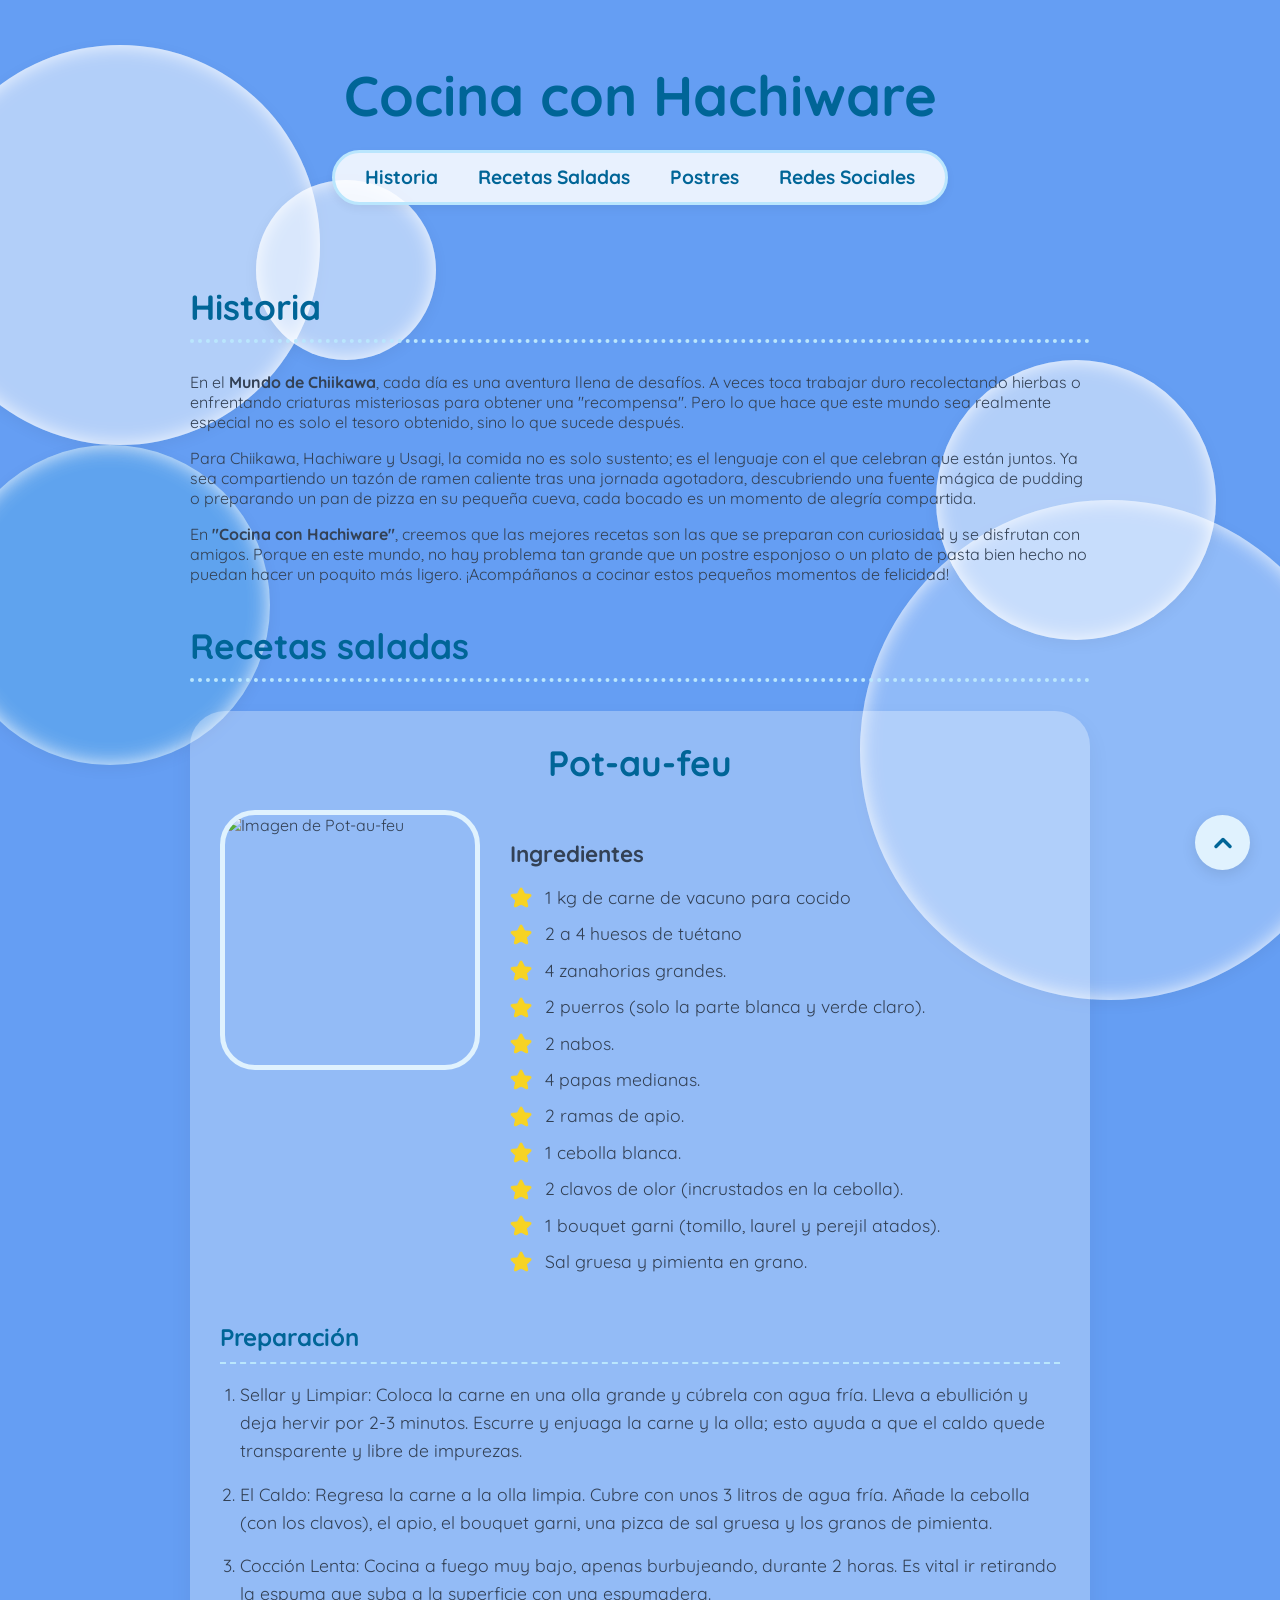
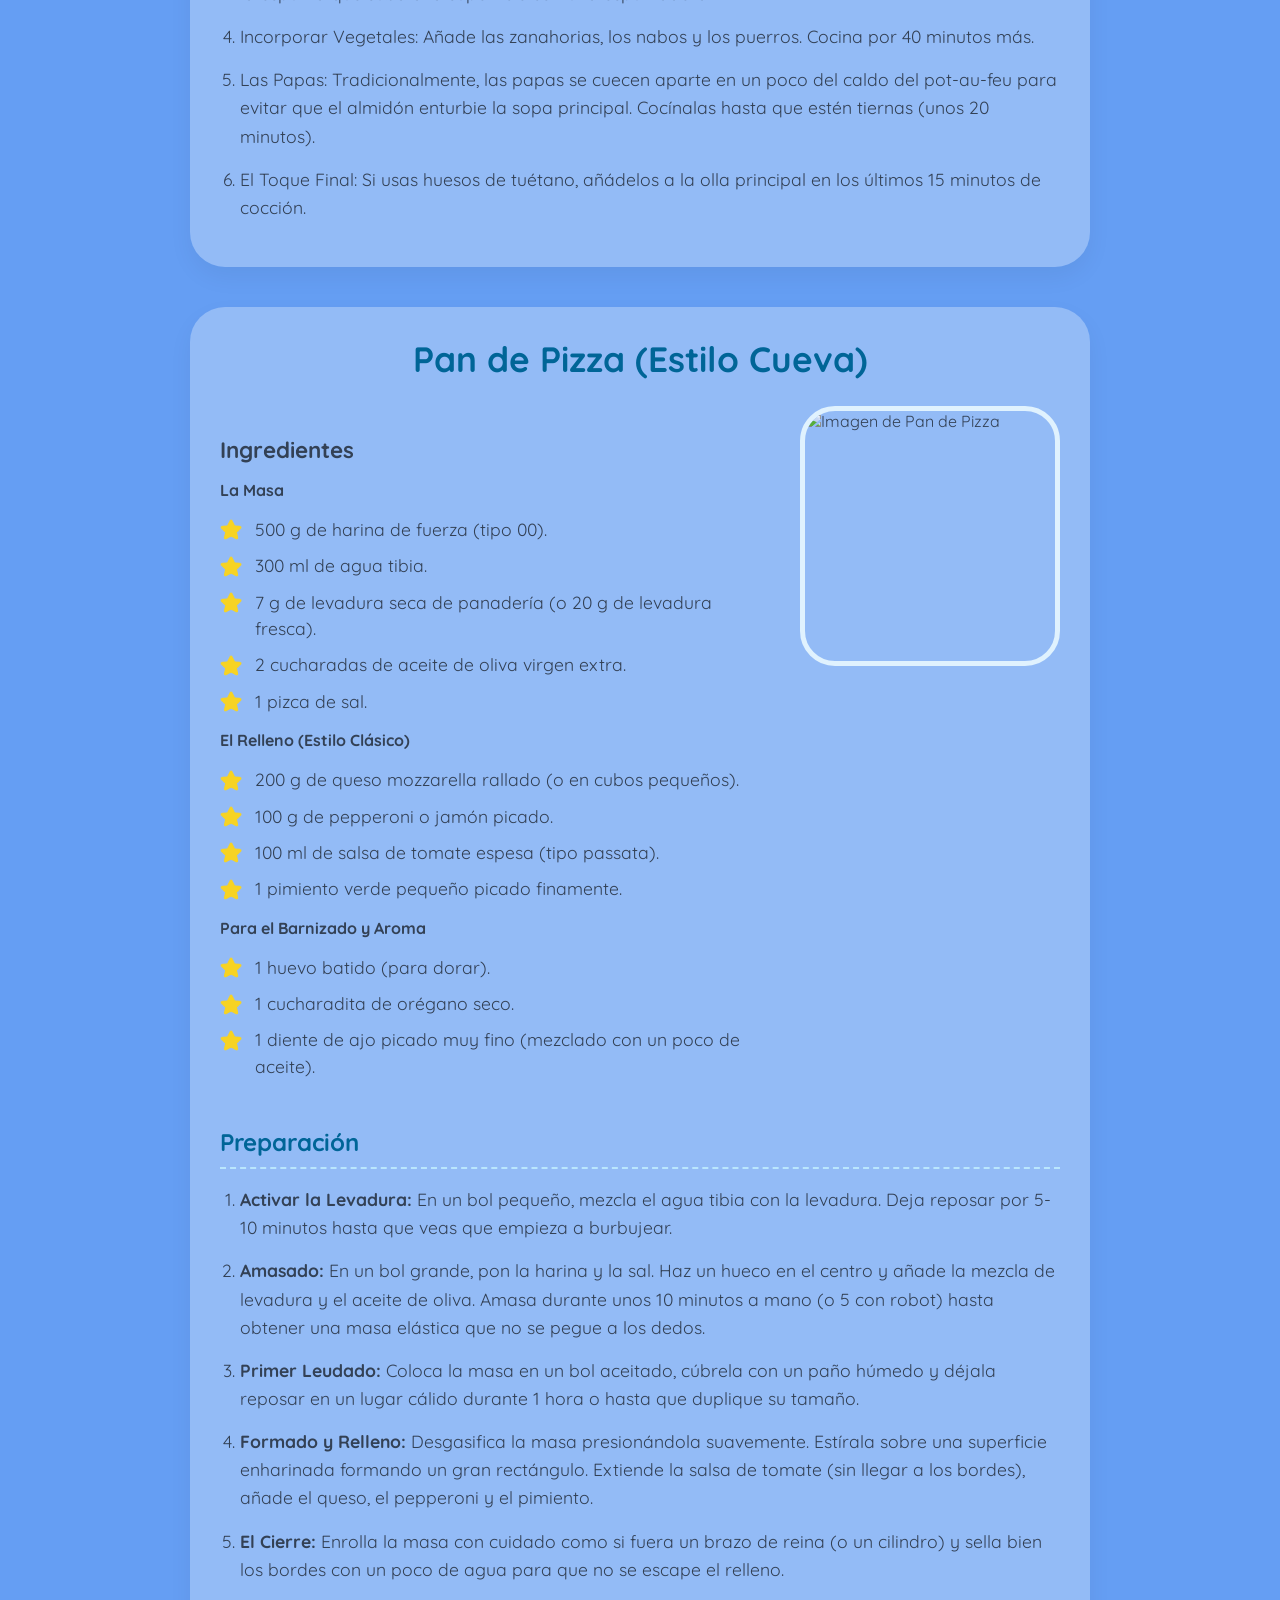
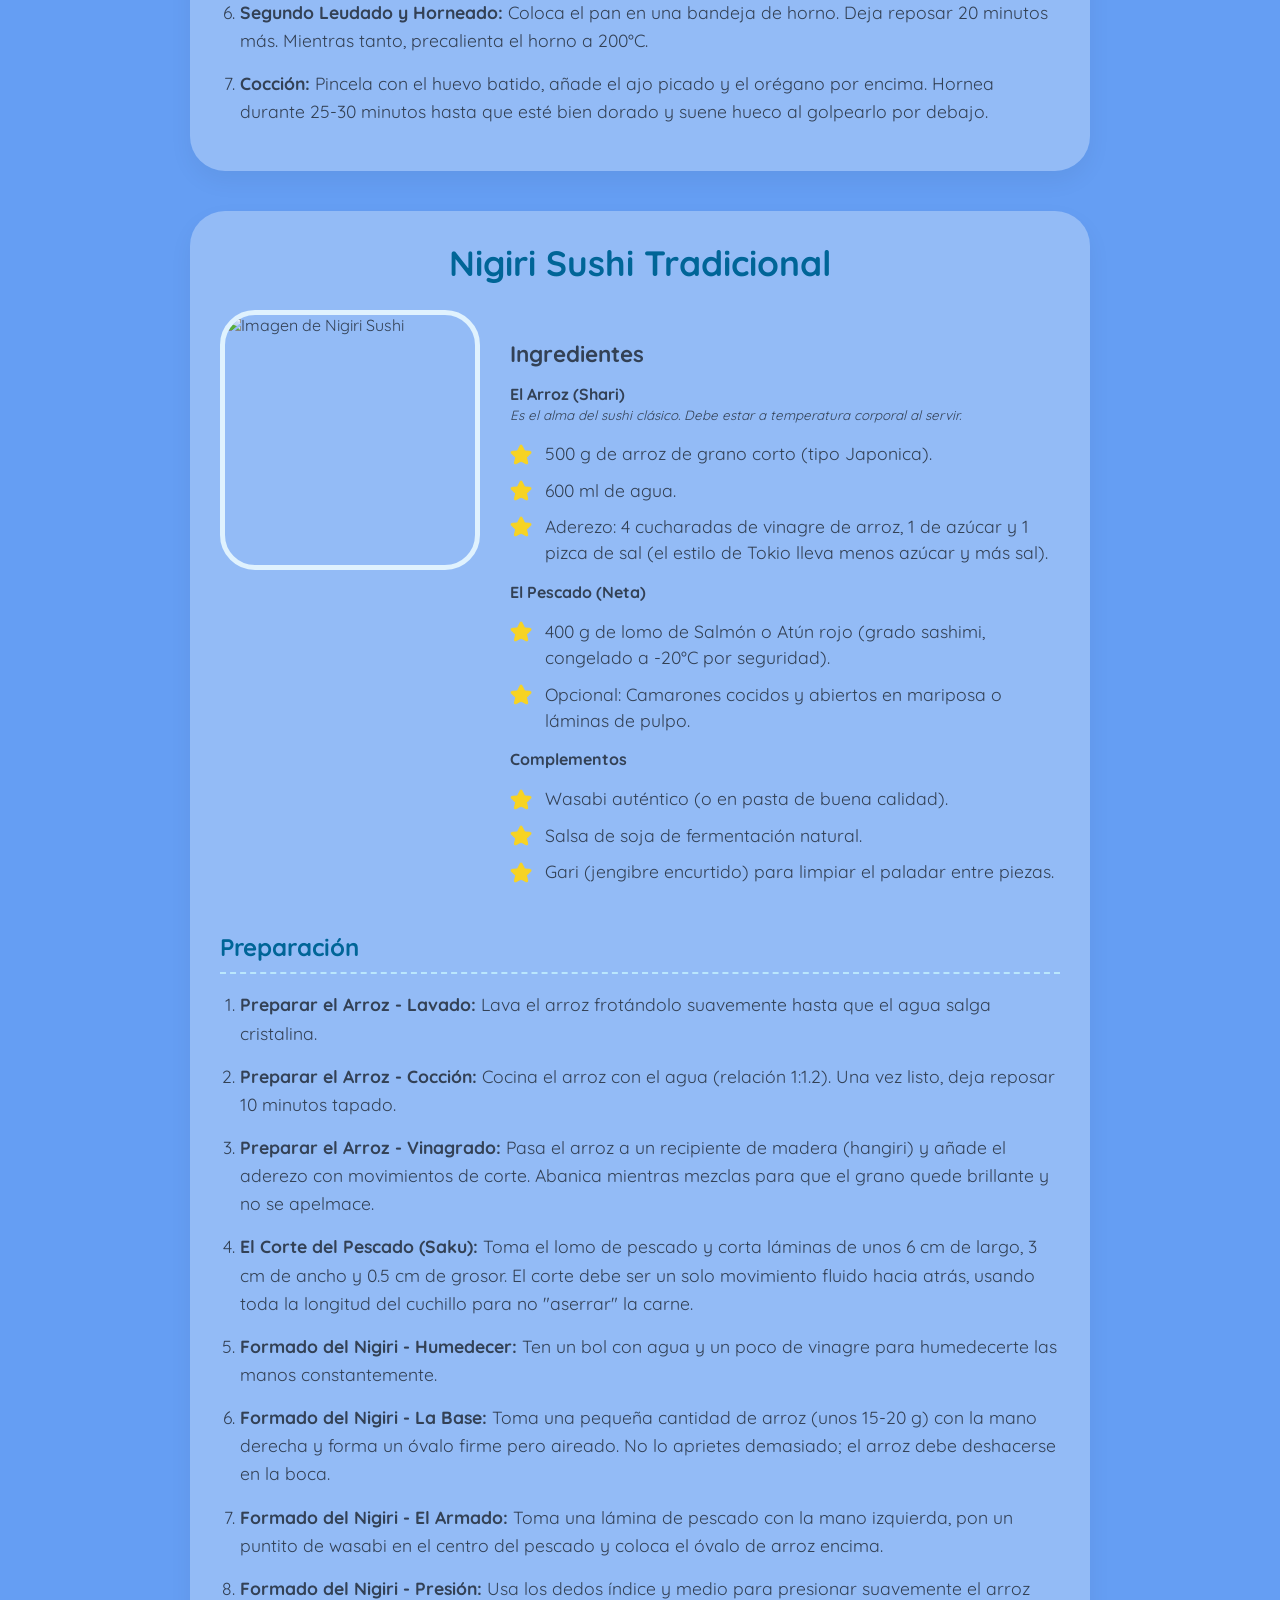
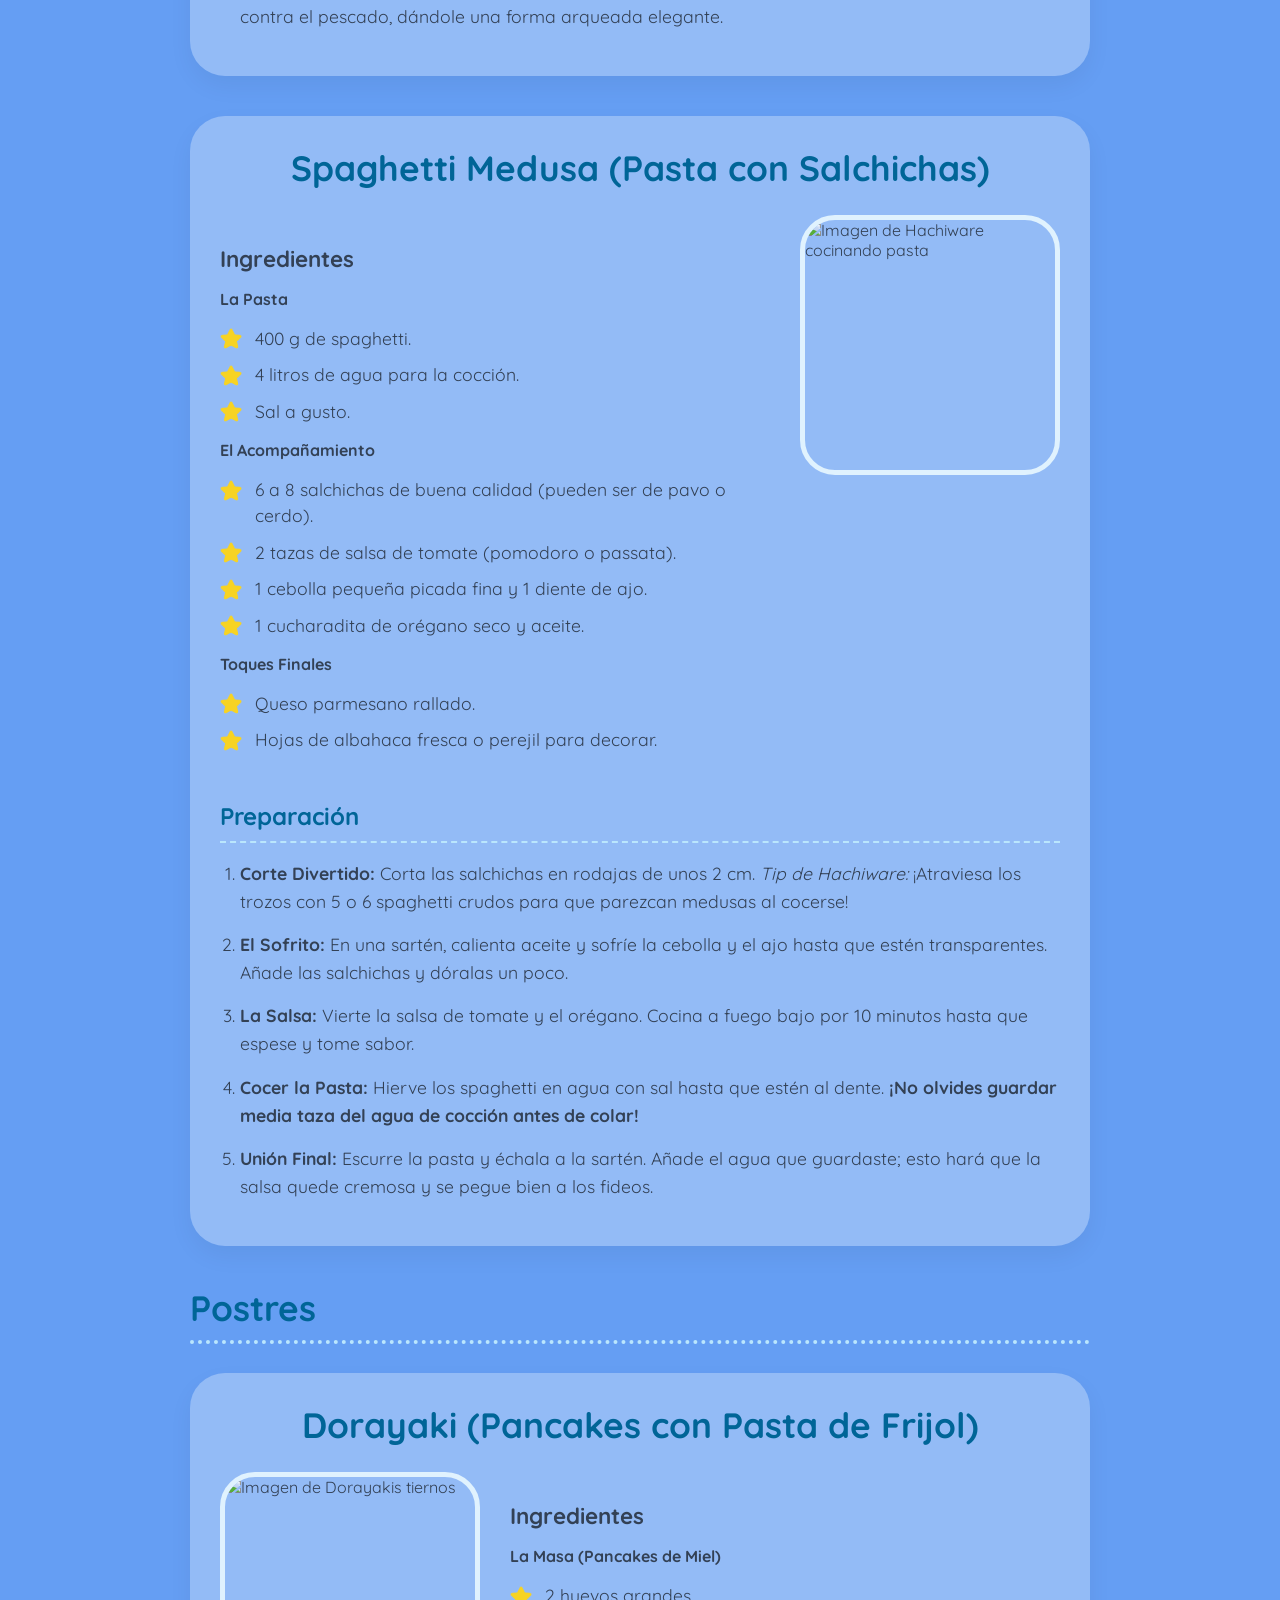
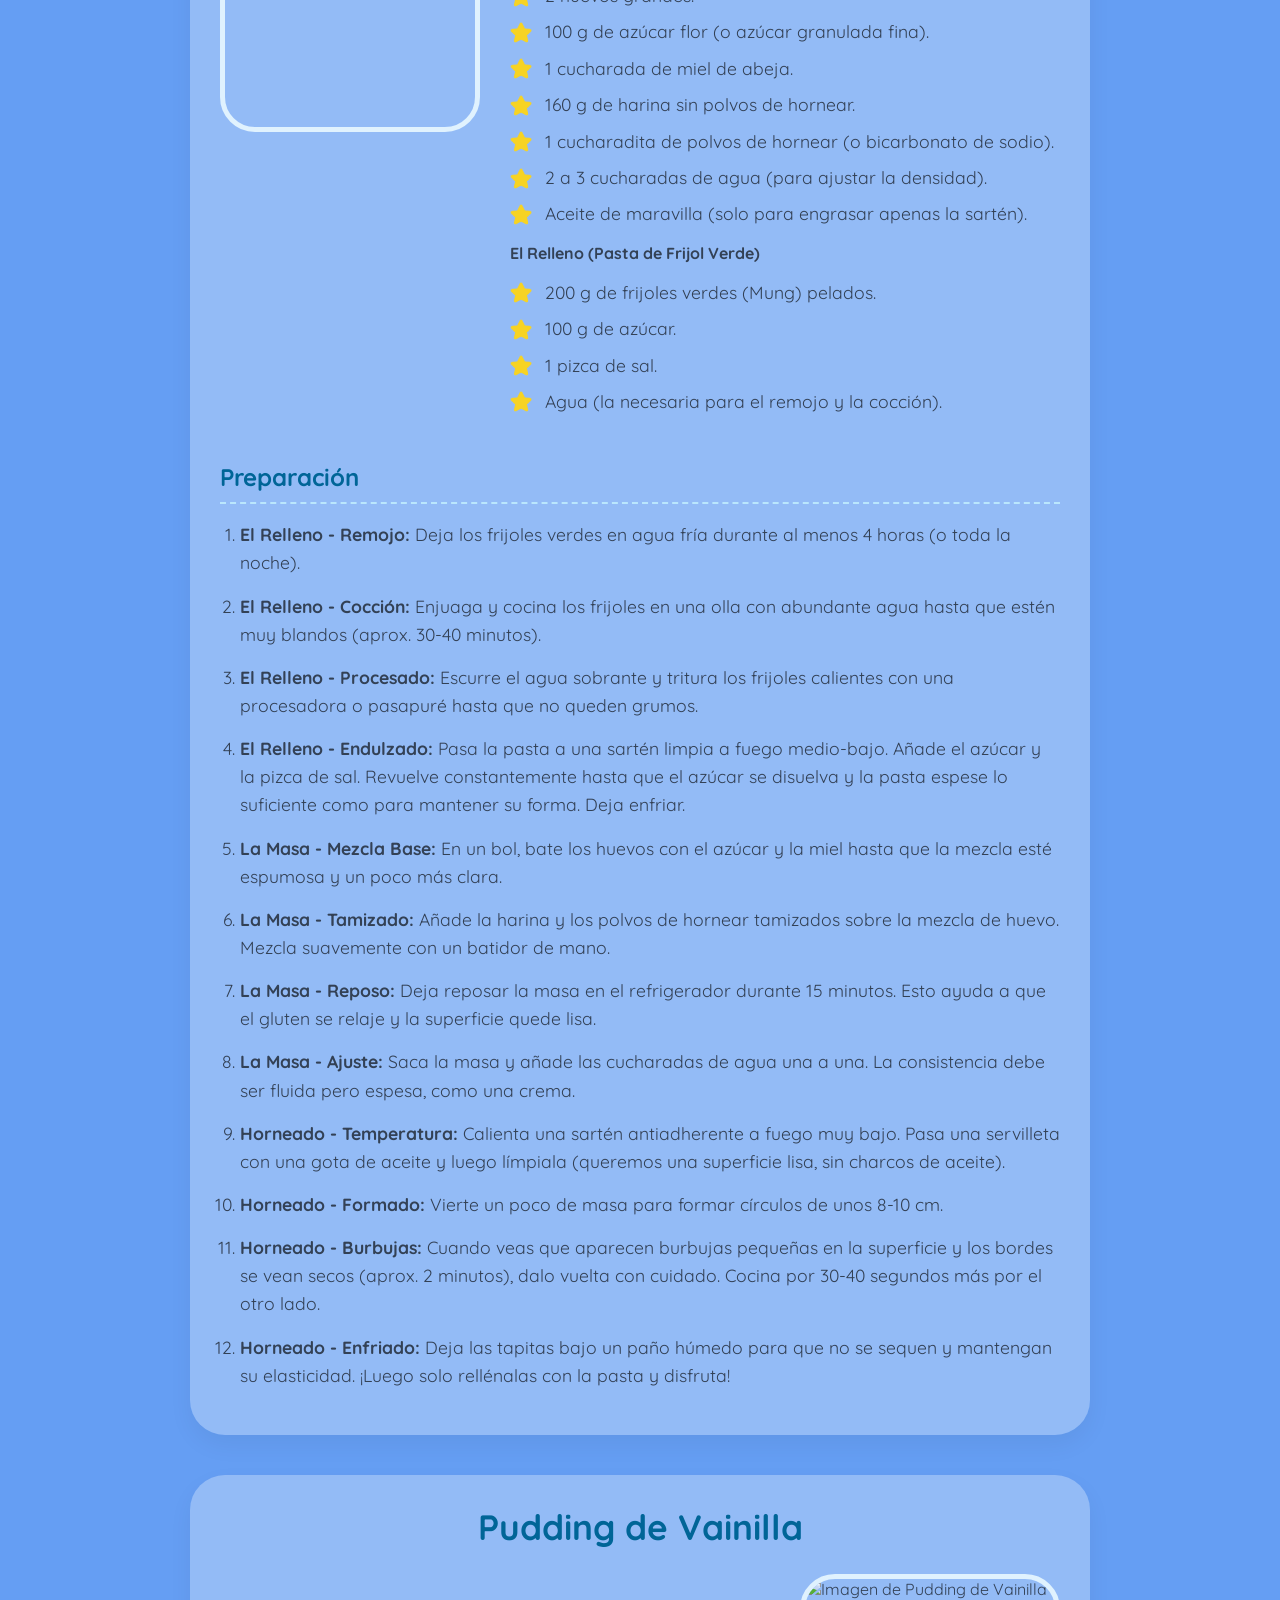
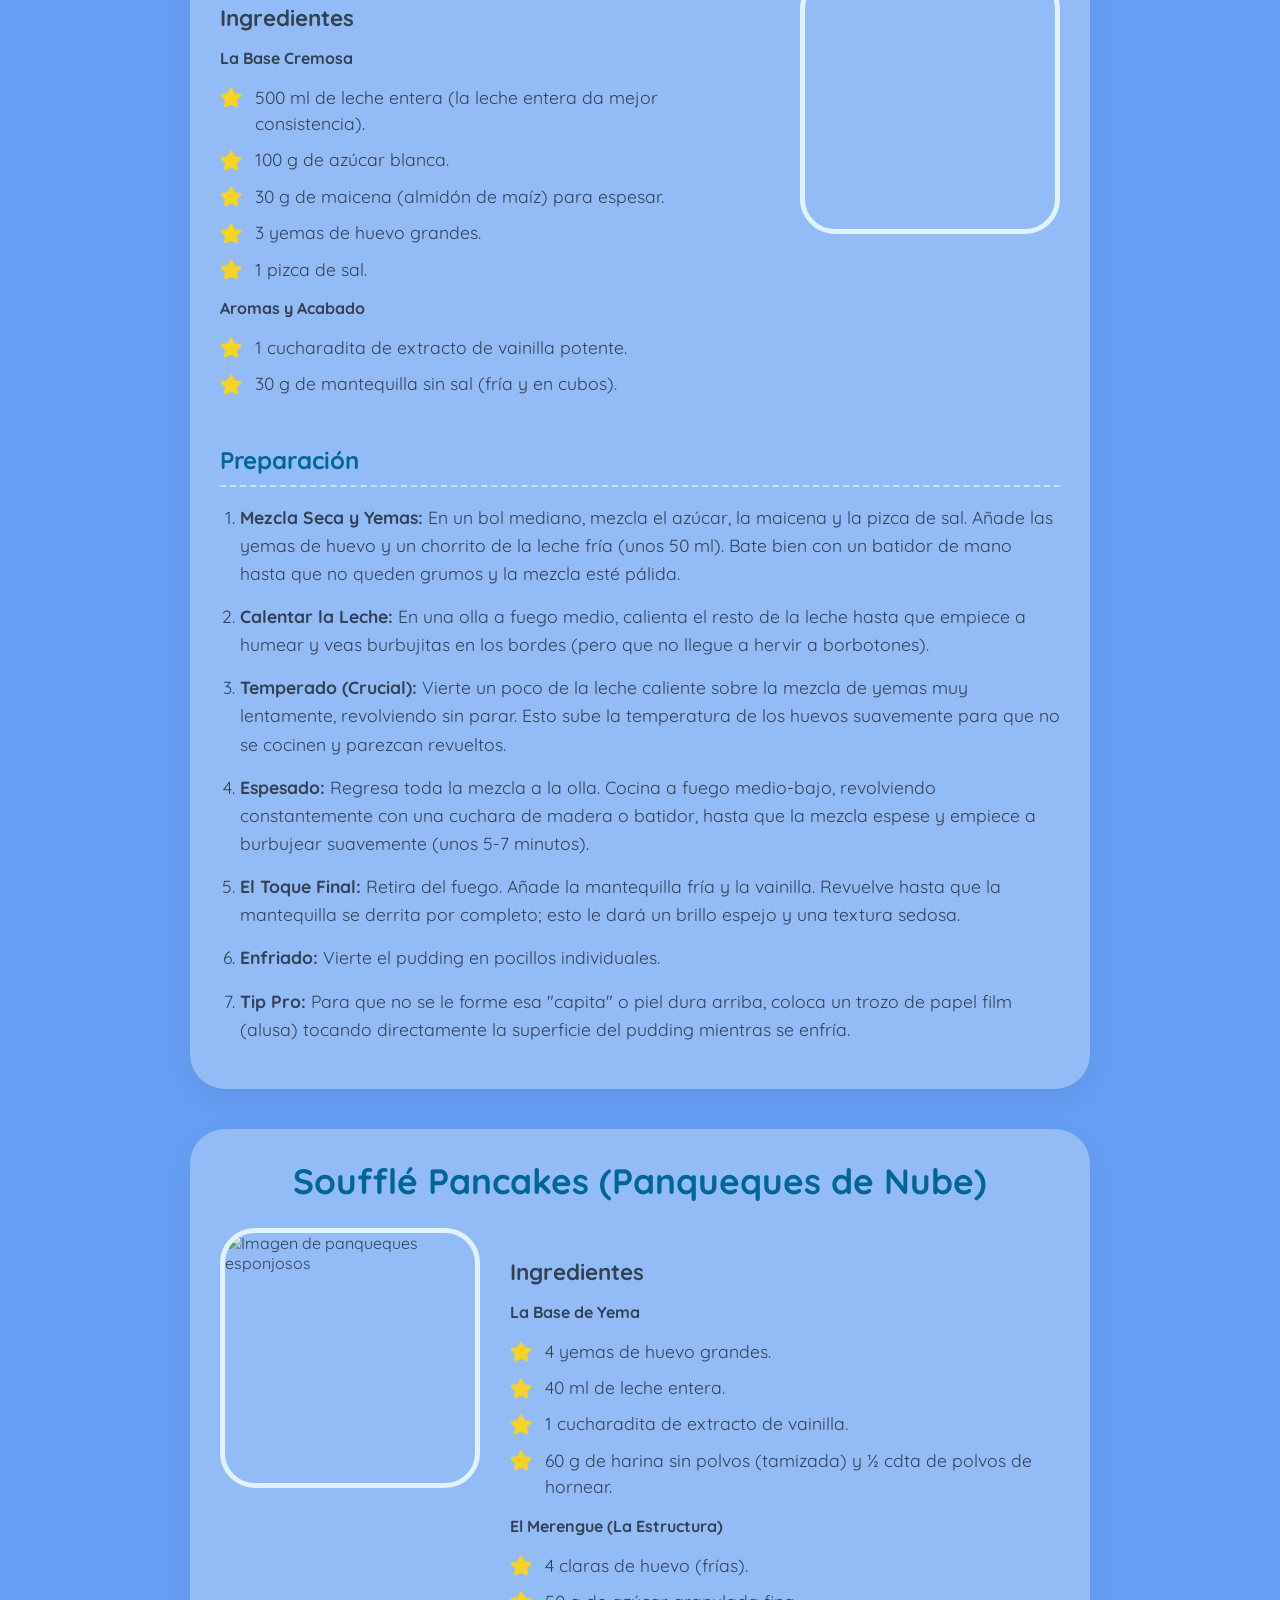
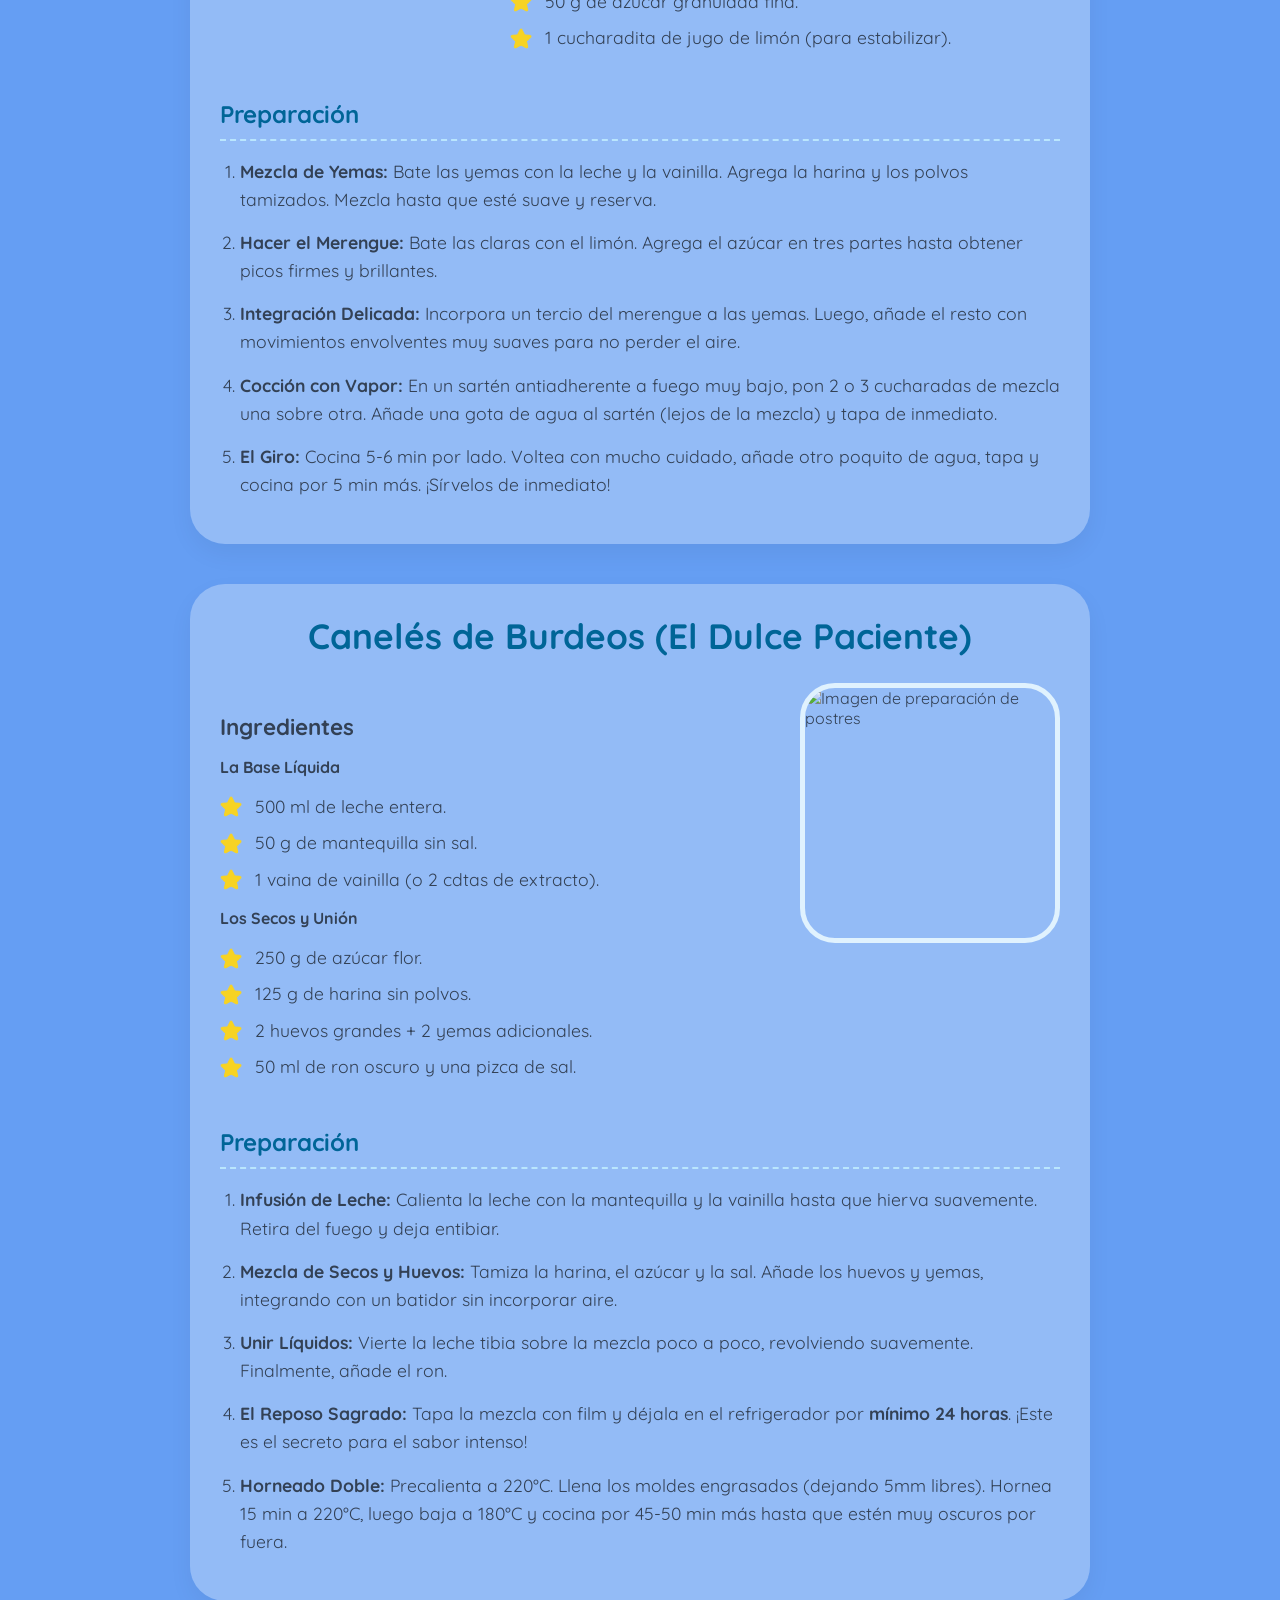
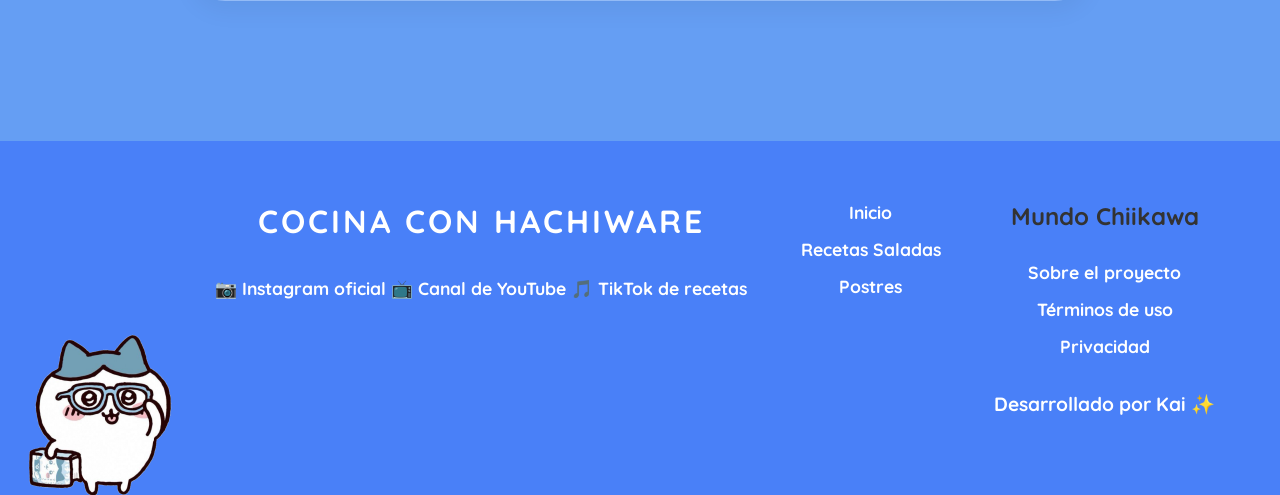
==== commit 7a56ce77: "actualizacion_05" ====
--- a/chiikawa.html
+++ b/chiikawa.html
@@ -31,7 +31,11 @@
   <main>
     <section aria-labelledby="introduccion">
       <h2 id="introduccion">Historia</h2>
-      <p>En el mundo de Chiikawa, la comida es más que sustento: es alegría compartida. Los personajes disfrutan de cada bocado, celebrando pequeñas recompensas culinarias tras sus aventuras y fortaleciendo su amistad alrededor de platos sabrosos.</p>
+      <p>En el <strong>Mundo de Chiikawa</strong>, cada día es una aventura llena de desafíos. A veces toca trabajar duro recolectando hierbas o enfrentando criaturas misteriosas para obtener una "recompensa". Pero lo que hace que este mundo sea realmente especial no es solo el tesoro obtenido, sino lo que sucede después.</p>
+      
+      <p>Para Chiikawa, Hachiware y Usagi, la comida no es solo sustento; es el lenguaje con el que celebran que están juntos. Ya sea compartiendo un tazón de ramen caliente tras una jornada agotadora, descubriendo una fuente mágica de pudding o preparando un pan de pizza en su pequeña cueva, cada bocado es un momento de alegría compartida.</p>
+
+      <p>En <strong>"Cocina con Hachiware"</strong>, creemos que las mejores recetas son las que se preparan con curiosidad y se disfrutan con amigos. Porque en este mundo, no hay problema tan grande que un postre esponjoso o un plato de pasta bien hecho no puedan hacer un poquito más ligero. ¡Acompáñanos a cocinar estos pequeños momentos de felicidad!</p>
     </section>
 
     <section aria-labelledby="recetas-saladas">
@@ -204,8 +208,7 @@
             <li><strong>Cocer la Pasta:</strong> Hierve los spaghetti en agua con sal hasta que estén al dente. <strong>¡No olvides guardar media taza del agua de cocción antes de colar!</strong></li>
             <li><strong>Unión Final:</strong> Escurre la pasta y échala a la sartén. Añade el agua que guardaste; esto hará que la salsa quede cremosa y se pegue bien a los fideos.</li>
           </ol>
-        </div> 
-      </article>
+        </div> </article>
 
       <!------------------------------------------------------------------------------------------------------------------->
 
@@ -333,6 +336,44 @@
             <li><strong>Integración Delicada:</strong> Incorpora un tercio del merengue a las yemas. Luego, añade el resto con movimientos envolventes muy suaves para no perder el aire.</li>
             <li><strong>Cocción con Vapor:</strong> En un sartén antiadherente a fuego muy bajo, pon 2 o 3 cucharadas de mezcla una sobre otra. Añade una gota de agua al sartén (lejos de la mezcla) y tapa de inmediato.</li>
             <li><strong>El Giro:</strong> Cocina 5-6 min por lado. Voltea con mucho cuidado, añade otro poquito de agua, tapa y cocina por 5 min más. ¡Sírvelos de inmediato!</li>
+          </ol>
+        </div> </article>
+
+        <!------------------------------------------------------------------------------------------------------------------->
+
+        <article>
+        <h3>Canelés de Burdeos (El Dulce Paciente)</h3>
+        
+        <div class="cuerpo-receta">
+          <img src="images/canele.png" alt="Imagen de preparación de postres">
+          <aside>
+            <h4>Ingredientes</h4>
+            
+            <p><strong>La Base Líquida</strong></p>
+            <ul>
+              <li>500 ml de leche entera.</li>
+              <li>50 g de mantequilla sin sal.</li>
+              <li>1 vaina de vainilla (o 2 cdtas de extracto).</li>
+            </ul>
+
+            <p><strong>Los Secos y Unión</strong></p>
+            <ul>
+              <li>250 g de azúcar flor.</li>
+              <li>125 g de harina sin polvos.</li>
+              <li>2 huevos grandes + 2 yemas adicionales.</li>
+              <li>50 ml de ron oscuro y una pizca de sal.</li>
+            </ul>
+          </aside>
+        </div> 
+
+        <div class="preparacion-receta">
+          <h4>Preparación</h4>
+          <ol>
+            <li><strong>Infusión de Leche:</strong> Calienta la leche con la mantequilla y la vainilla hasta que hierva suavemente. Retira del fuego y deja entibiar.</li>
+            <li><strong>Mezcla de Secos y Huevos:</strong> Tamiza la harina, el azúcar y la sal. Añade los huevos y yemas, integrando con un batidor sin incorporar aire.</li>
+            <li><strong>Unir Líquidos:</strong> Vierte la leche tibia sobre la mezcla poco a poco, revolviendo suavemente. Finalmente, añade el ron.</li>
+            <li><strong>El Reposo Sagrado:</strong> Tapa la mezcla con film y déjala en el refrigerador por <strong>mínimo 24 horas</strong>. ¡Este es el secreto para el sabor intenso!</li>
+            <li><strong>Horneado Doble:</strong> Precalienta a 220°C. Llena los moldes engrasados (dejando 5mm libres). Hornea 15 min a 220°C, luego baja a 180°C y cocina por 45-50 min más hasta que estén muy oscuros por fuera.</li>
           </ol>
         </div> </article>
 
--- a/style.css
+++ b/style.css
@@ -290,7 +290,7 @@
    9. PIE DE PÁGINA (ESTILO OFICIAL CHIIKAWA)
    ========================================= */
 .pie-pagina-oficial {
-  background-color: #4980f8; /* Un rosa pastel similar al oficial */
+  background-color: #4980f8; 
   padding: 60px 40px;
   margin-top: 80px;
   position: relative;
@@ -316,7 +316,7 @@
   font-size: 2rem;
   margin: 0 0 20px 0;
   color: #fff;
-  border-bottom: none; /* Quitamos la línea punteada de los h2 normales */
+  border-bottom: none; 
   padding-bottom: 0;
   letter-spacing: 3px;
   text-transform: uppercase;
@@ -363,16 +363,16 @@
   left: -20px;   /* Lo pegamos a la izquierda */
   width: 250px;
   z-index: 1;
-  transform: rotate(0 deg); /* Lo inclinamos un poco para que se vea más tierno */
+  transform: rotate(0 deg); /*esto es para rotar a hachiware*/
 }
 
 /* =========================================
    10. BOTÓN FLOTANTE "VOLVER ARRIBA"
    ========================================= */
 .boton-subir {
-  position: fixed; /* Lo deja pegado en la pantalla */
-  bottom: 30px;    /* Distancia desde abajo */
-  right: 30px;     /* Distancia desde la derecha */
+  position: fixed; /*lo deja pegado en la pantalla*/
+  bottom: 30px;    /*distancia desde abajo*/
+  right: 30px;     /*Distancia desde la derecha*/
   background-color: var(--celeste-claro);
   color: var(--azul-texto);
   text-decoration: none;
@@ -382,29 +382,29 @@
   display: flex;
   align-items: center;
   justify-content: center;
-  border-radius: 50%; /* Lo hace un círculo perfecto */
+  border-radius: 50%; /*lo hace un círculo perfecto*/
   box-shadow: 0 4px 15px rgba(0,0,0,0.1);
-  z-index: 100; /* Asegura que siempre esté por encima de las recetas y el footer */
+  z-index: 100; /*asegura que siempre esté por encima de las recetas y el footer */
   transition: all 0.3s ease;
 }
 
-/* Efecto tierno al pasar el mouse */
+/*efecto tierno al pasar el mouse*/
 .boton-subir:hover {
   background-color: var(--celeste-medio);
-  transform: translateY(-5px); /* Salta un poquito hacia arriba */
-  box-shadow: 0 8px 20px rgba(0,0,0,0.15); /* Aumenta la sombra */
-}
-
-/* Estilo específico para la nueva flecha redondeada */
+  transform: translateY(-5px); /*salta un poquito hacia arriba*/
+  box-shadow: 0 8px 20px rgba(0,0,0,0.15); /*aumenta la sombra*/
+}
+
+/*estilo específico para la flecha*/
 .icono-flecha {
-  width: 28px;  /* Tamaño del icono dentro del círculo */
+  width: 28px;  /*tamaño del icono dentro del circulo*/
   height: 28px;
-  /* 'currentColor' hace que la flecha use el color definido en .boton-subir */
+  /*'currentColor' hace que la flecha use el color definido en .boton-subir*/
   color: var(--azul-texto); 
   transition: transform 0.3s ease;
 }
 
-/* Efecto al pasar el mouse por el botón: la flecha sube un poquito más */
+/*efecto al pasar el mouse por el boton, la flecha sube un poquito mas*/
 .boton-subir:hover .icono-flecha {
   transform: translateY(-3px);
 }
